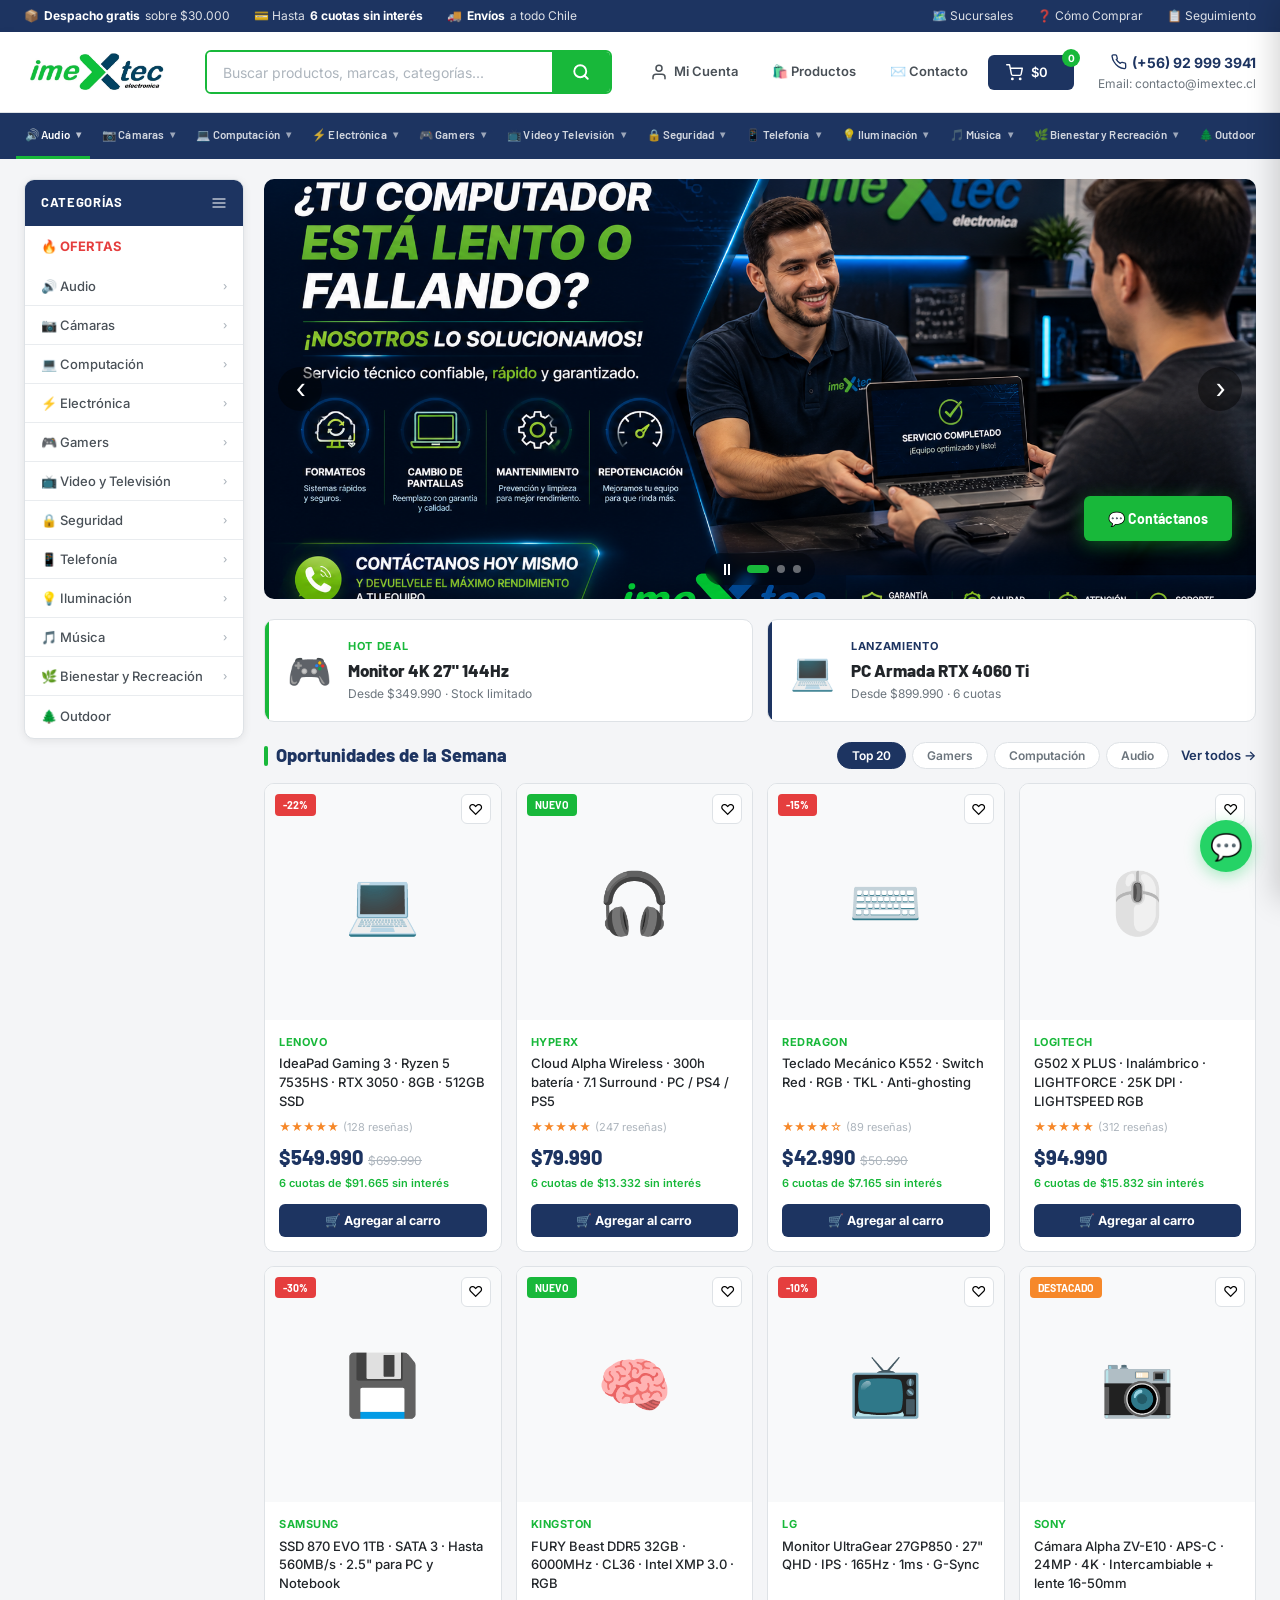
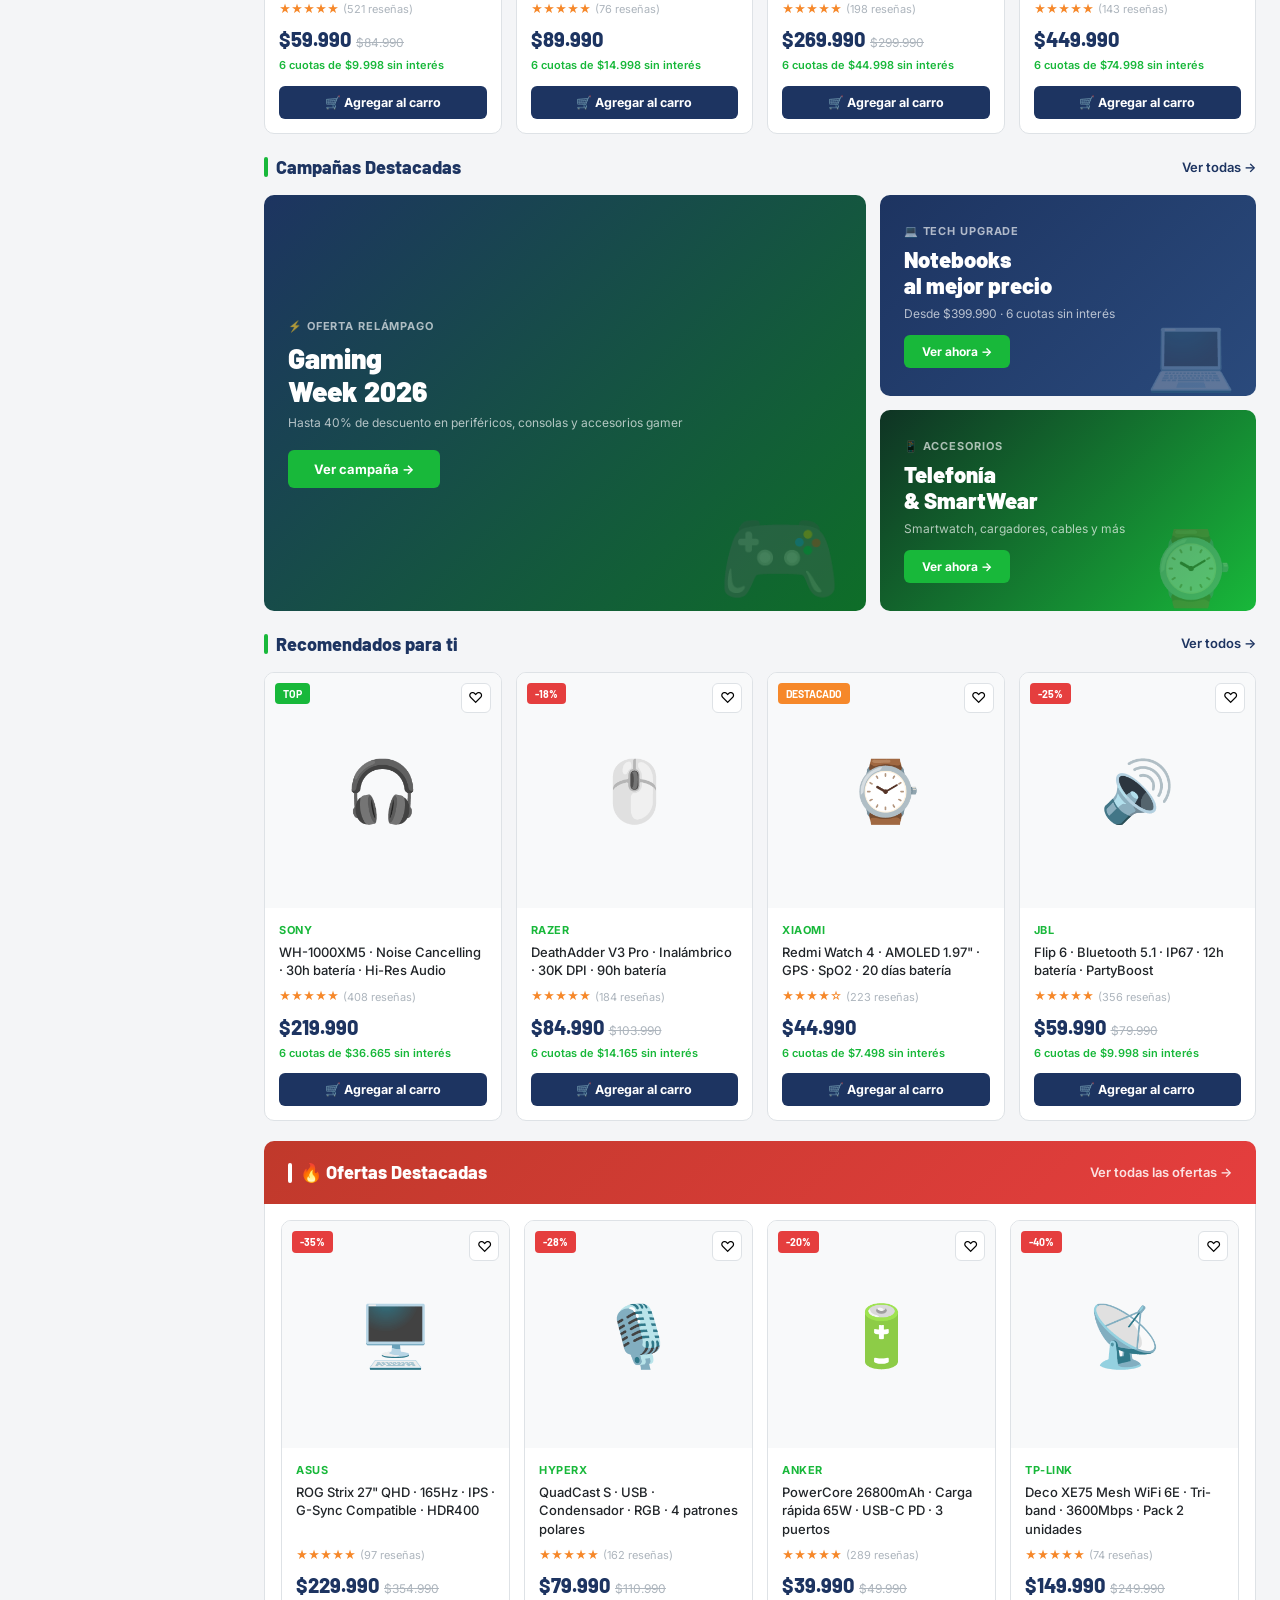
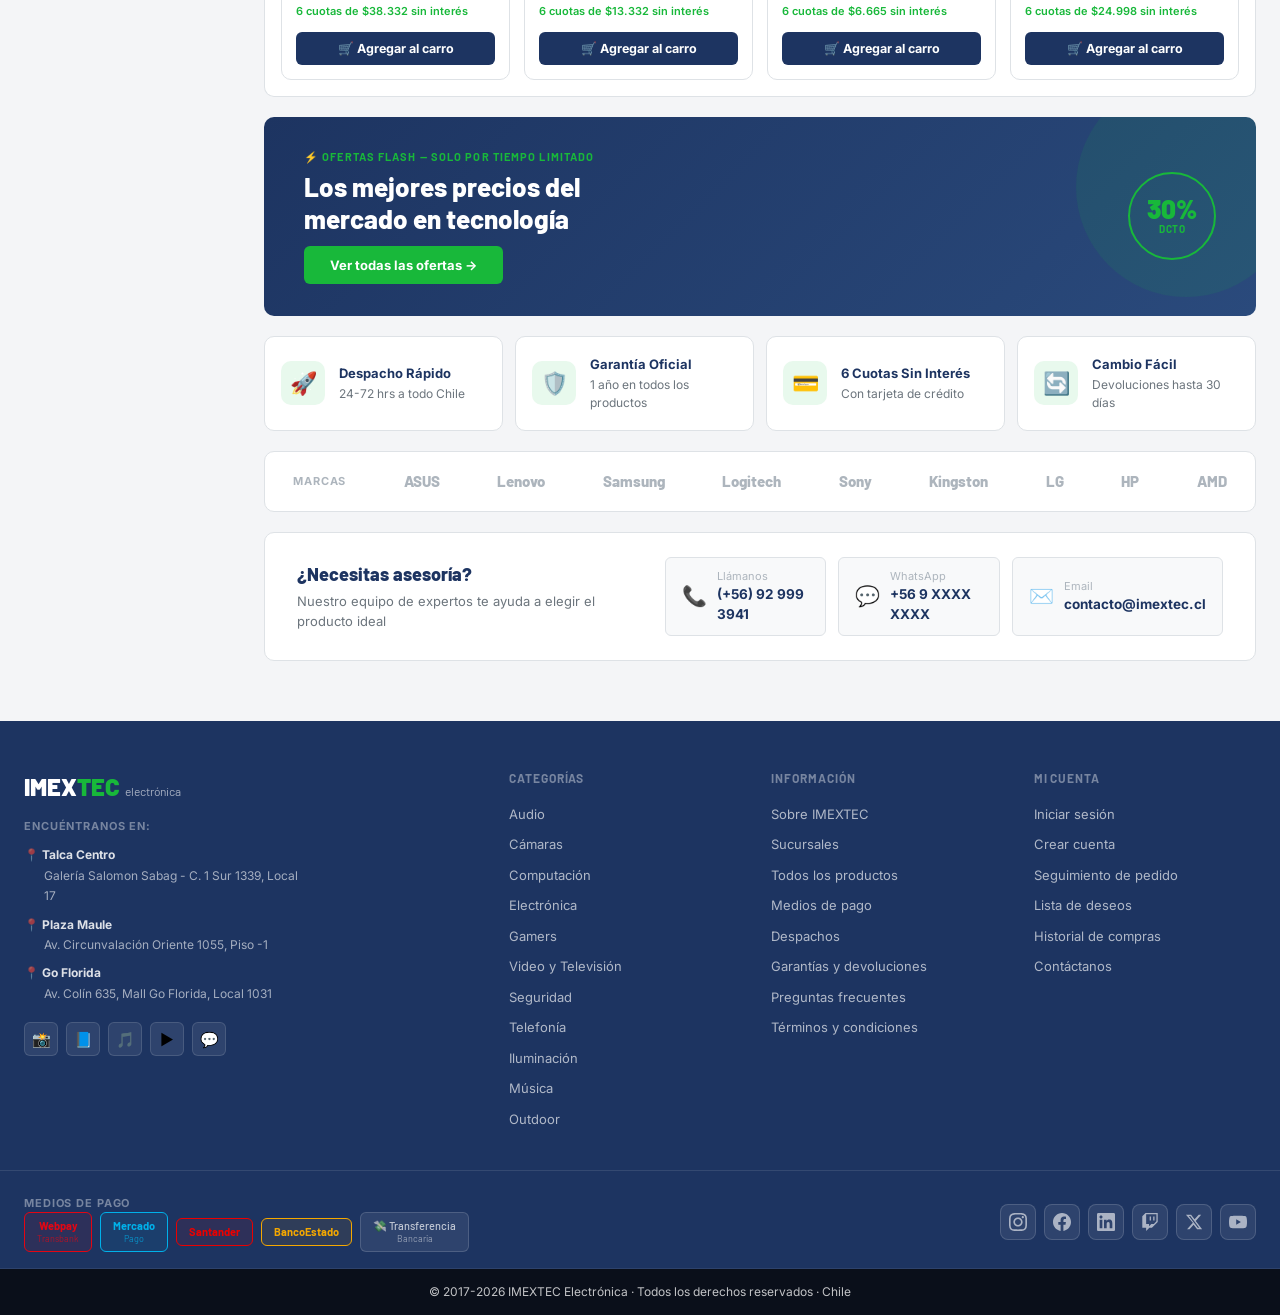
==== index.html @ 79b6003b "Sitio web IMEXTEC Electrónica - versión inicial - Página principal con hero slider, categorías, secc" ====
﻿<!DOCTYPE html>
<html lang="es">
<head>
<meta charset="UTF-8">
<meta name="viewport" content="width=device-width, initial-scale=1.0">
<title>IMEXTEC Electrónica | Tecnología al mejor precio</title>
<link rel="preconnect" href="https://fonts.googleapis.com">
<link href="https://fonts.googleapis.com/css2?family=Inter:wght@400;500;600;700&family=Barlow:wght@500;600;700;800&display=swap" rel="stylesheet">
<link rel="stylesheet" href="css/styles.css">

</head>
<body>

<!-- TOP INFO BAR -->
<div class="top-bar">
  <div class="top-bar-inner">
    <div class="top-bar-left">
      <span>📦 <b>Despacho gratis</b> sobre $30.000</span>
      <span>💳 Hasta <b>6 cuotas sin interés</b></span>
      <span>🚚 <b>Envíos</b> a todo Chile</span>
    </div>
    <div class="top-bar-right">
      <a href="#">🗺️ Sucursales</a>
      <a href="#">❓ Cómo Comprar</a>
      <a href="#">📋 Seguimiento</a>
    </div>
  </div>
</div>

<!-- MAIN HEADER -->
<header>
  <div class="header-main">
    <a href="#"><img class="logo-img" src="images/logo.webp" alt="IMEXTEC Electrónica"></a>

    <div class="header-search">
      <input type="text" placeholder="Buscar productos, marcas, categorías...">
      <button>
        <svg width="18" height="18" viewBox="0 0 24 24" fill="none" stroke="currentColor" stroke-width="2.5" stroke-linecap="round" stroke-linejoin="round"><circle cx="11" cy="11" r="8"/><path d="m21 21-4.35-4.35"/></svg>
      </button>
    </div>

    <nav class="header-nav">
      <a href="#" class="hn-link">
        <svg viewBox="0 0 24 24" fill="none" stroke="currentColor" stroke-width="2" stroke-linecap="round" stroke-linejoin="round"><path d="M20 21v-2a4 4 0 0 0-4-4H8a4 4 0 0 0-4 4v2"/><circle cx="12" cy="7" r="4"/></svg>
        Mi Cuenta
      </a>
      <a href="pages/productos.html" class="hn-link">🛍️ Productos</a>
      <a href="pages/contacto.html" class="hn-link">✉️ Contacto</a>
      <button class="cart-btn">
        <svg width="17" height="17" viewBox="0 0 24 24" fill="none" stroke="currentColor" stroke-width="2" stroke-linecap="round" stroke-linejoin="round"><circle cx="9" cy="21" r="1"/><circle cx="20" cy="21" r="1"/><path d="M1 1h4l2.68 13.39a2 2 0 0 0 2 1.61h9.72a2 2 0 0 0 2-1.61L23 6H6"/></svg>
        $0 <span id="cart-total"></span>
        <span class="cart-badge" id="cart-count">0</span>
      </button>
    </nav>

    <div class="contact-info">
      <div class="ph">
        <svg width="16" height="16" viewBox="0 0 24 24" fill="none" stroke="currentColor" stroke-width="2" stroke-linecap="round" stroke-linejoin="round"><path d="M22 16.92v3a2 2 0 0 1-2.18 2 19.79 19.79 0 0 1-8.63-3.07A19.5 19.5 0 0 1 4.69 12 19.79 19.79 0 0 1 1.61 3.45 2 2 0 0 1 3.6 1.27h3a2 2 0 0 1 2 1.72 12.84 12.84 0 0 0 .7 2.81 2 2 0 0 1-.45 2.11L7.91 8a16 16 0 0 0 6 6l.91-.91a2 2 0 0 1 2.11-.45 12.84 12.84 0 0 0 2.81.7A2 2 0 0 1 21.73 14z"/></svg>
        (+56) 92 999 3941
      </div>
      <div class="em">Email: contacto@imextec.cl</div>
    </div>
  </div>
</header>

<!-- CATEGORY NAVBAR (sticky) -->
<nav class="cat-navbar">
  <div class="cat-navbar-inner">
    <div class="cnav-item">
      <a href="#" class="cnav-link active has-drop">🔊 Audio</a>
      <div class="cnav-dropdown">
        <a href="pages/subcategoria.html?cat=Audio&sub=Audífonos+Con+Cable">🎧 Audífonos Con Cable</a>
        <a href="pages/subcategoria.html?cat=Audio&sub=Audífonos+Inalámbricos">📻 Audífonos Inalámbricos</a>
        <a href="pages/subcategoria.html?cat=Audio&sub=Cables+y+Accesorios">🔌 Cables y Accesorios</a>
        <a href="pages/subcategoria.html?cat=Audio&sub=Micrófonos">🎙️ Micrófonos</a>
        <a href="pages/subcategoria.html?cat=Audio&sub=Radios+y+Parlantes">📢 Radios y Parlantes</a>
      </div>
    </div>
    <div class="cnav-item">
      <a href="#" class="cnav-link has-drop">📷 Cámaras</a>
      <div class="cnav-dropdown">
        <a href="pages/subcategoria.html?cat=Cámaras&sub=Accesorios+Cámaras">🎒 Accesorios Cámaras</a>
        <a href="pages/subcategoria.html?cat=Cámaras&sub=Cámaras+de+Seguridad">🔐 Cámaras de Seguridad</a>
        <a href="pages/subcategoria.html?cat=Cámaras&sub=Cámaras+Auto">🚗 Cámaras Auto</a>
      </div>
    </div>
    <div class="cnav-item">
      <a href="#" class="cnav-link has-drop">💻 Computación</a>
      <div class="cnav-dropdown">
        <a href="pages/subcategoria.html?cat=Computación&sub=Accesorios+Computadores">🖥️ Accesorios Computadores</a>
        <a href="pages/subcategoria.html?cat=Computación&sub=Almacenamiento">💾 Almacenamiento</a>
        <a href="pages/subcategoria.html?cat=Computación&sub=Cables+Computación">🔌 Cables Computación</a>
        <a href="pages/subcategoria.html?cat=Computación&sub=Cargadores+Notebook">🔋 Cargadores Notebook</a>
        <a href="pages/subcategoria.html?cat=Computación&sub=Conectividad+y+Redes">📡 Conectividad y Redes</a>
        <a href="pages/subcategoria.html?cat=Computación&sub=Mouse+y+Teclados">🖱️ Mouse y Teclados</a>
        <a href="pages/subcategoria.html?cat=Computación&sub=Tintas+y+Toner+Impresoras">🖨️ Tintas y Toner Impresoras</a>
        <a href="pages/subcategoria.html?cat=Computación&sub=Teclados">⌨️ Teclados</a>
      </div>
    </div>
    <div class="cnav-item">
      <a href="#" class="cnav-link has-drop">⚡ Electrónica</a>
      <div class="cnav-dropdown">
        <a href="pages/subcategoria.html?cat=Electrónica&sub=Accesorios+Electrónica">🔧 Accesorios Electrónica</a>
        <a href="pages/subcategoria.html?cat=Electrónica&sub=Pilas+y+Baterías">🔋 Pilas y Baterías</a>
        <a href="pages/subcategoria.html?cat=Electrónica&sub=Cargadores+de+Pilas">⚡ Cargadores de Pilas</a>
        <a href="pages/subcategoria.html?cat=Electrónica&sub=Cargadores+y+Transformadores">🔌 Cargadores y Transformadores</a>
        <a href="pages/subcategoria.html?cat=Electrónica&sub=Calculadoras">🧮 Calculadoras</a>
      </div>
    </div>
    <div class="cnav-item">
      <a href="#" class="cnav-link has-drop">🎮 Gamers</a>
      <div class="cnav-dropdown">
        <a href="pages/subcategoria.html?cat=Gamers&sub=Audífonos+Gamers">🎧 Audífonos Gamers</a>
        <a href="pages/subcategoria.html?cat=Gamers&sub=Teclados+Gamers">⌨️ Teclados Gamers</a>
        <a href="pages/subcategoria.html?cat=Gamers&sub=Accesorios+Gamers">🕹️ Accesorios Gamers</a>
        <a href="pages/subcategoria.html?cat=Gamers&sub=Mouse+Gamers">🖱️ Mouse Gamers</a>
        <a href="pages/subcategoria.html?cat=Gamers&sub=Joystick+y+Gamepad">🎮 Joystick y Gamepad</a>
        <a href="pages/subcategoria.html?cat=Gamers&sub=Consolas+de+Juegos">🎮 Consolas de Juegos</a>
      </div>
    </div>
    <div class="cnav-item">
      <a href="#" class="cnav-link has-drop">📺 Video y Televisión</a>
      <div class="cnav-dropdown">
        <a href="pages/subcategoria.html?cat=Video+y+Televisión&sub=Antenas+y+Controles+TV">📡 Antenas y Controles TV</a>
        <a href="pages/subcategoria.html?cat=Video+y+Televisión&sub=Cables+y+Adaptadores">🔌 Cables y Adaptadores</a>
        <a href="pages/subcategoria.html?cat=Video+y+Televisión&sub=Soportes+TV">🖥️ Soportes TV</a>
        <a href="pages/subcategoria.html?cat=Video+y+Televisión&sub=TV+Box">📦 TV Box</a>
      </div>
    </div>
    <div class="cnav-item">
      <a href="#" class="cnav-link has-drop">🔒 Seguridad</a>
      <div class="cnav-dropdown">
        <a href="pages/subcategoria.html?cat=Seguridad&sub=Accesorios+Seguridad">🛡️ Accesorios Seguridad</a>
        <a href="pages/subcategoria.html?cat=Seguridad&sub=Timbres+y+Alarmas">🔔 Timbres y Alarmas</a>
        <a href="pages/subcategoria.html?cat=Seguridad&sub=Radios+UHF/VHF">📻 Radios UHF/VHF</a>
      </div>
    </div>
    <div class="cnav-item">
      <a href="#" class="cnav-link has-drop">📱 Telefonía</a>
      <div class="cnav-dropdown">
        <a href="pages/subcategoria.html?cat=Telefonía&sub=Smartwatch+y+Smartband">⌚ Smartwatch y Smartband</a>
        <a href="pages/subcategoria.html?cat=Telefonía&sub=Accesorios+Smartphone">📱 Accesorios Smartphone</a>
        <a href="pages/subcategoria.html?cat=Telefonía&sub=Cables+Smartphones">🔌 Cables Smartphones</a>
        <a href="pages/subcategoria.html?cat=Telefonía&sub=Teléfono+Senior">📞 Teléfono Senior</a>
        <a href="pages/subcategoria.html?cat=Telefonía&sub=Soportes+Celulares">🗜️ Soportes Celulares</a>
        <a href="pages/subcategoria.html?cat=Telefonía&sub=Cargadores+Smartphones">⚡ Cargadores Smartphones</a>
        <a href="pages/subcategoria.html?cat=Telefonía&sub=Baterías+Externas">🔋 Baterías Externas</a>
      </div>
    </div>
    <div class="cnav-item">
      <a href="#" class="cnav-link has-drop">💡 Iluminación</a>
      <div class="cnav-dropdown">
        <a href="pages/subcategoria.html?cat=Iluminación&sub=Accesorios+Linternas">🔦 Accesorios Linternas</a>
        <a href="pages/subcategoria.html?cat=Iluminación&sub=Punteros+Láser">🔴 Punteros Láser</a>
        <a href="pages/subcategoria.html?cat=Iluminación&sub=Cintas+LED">💡 Cintas LED</a>
        <a href="pages/subcategoria.html?cat=Iluminación&sub=Linternas+y+Focos+LED">🔦 Linternas y Focos LED</a>
        <a href="pages/subcategoria.html?cat=Iluminación&sub=Luces+y+Accesorios+Fiesta">🎉 Luces y Accesorios Fiesta</a>
      </div>
    </div>
    <div class="cnav-item">
      <a href="#" class="cnav-link has-drop">🎵 Música</a>
      <div class="cnav-dropdown">
        <a href="pages/subcategoria.html?cat=Música&sub=Instrumentos">🎸 Instrumentos</a>
      </div>
    </div>
    <div class="cnav-item">
      <a href="#" class="cnav-link has-drop">🌿 Bienestar y Recreación</a>
      <div class="cnav-dropdown">
        <a href="pages/subcategoria.html?cat=Bienestar+y+Recreación&sub=Cuidado+Personal">💆 Cuidado Personal</a>
        <a href="pages/subcategoria.html?cat=Bienestar+y+Recreación&sub=Recreación">🎯 Recreación</a>
      </div>
    </div>
    <a href="pages/subcategoria.html?cat=Outdoor&sub=Outdoor" class="cnav-link">🌲 Outdoor</a>
  </div>
</nav>

<!-- MAIN PAGE -->
<div class="page">

  <!-- SIDEBAR -->
  <aside class="sidebar">
    <div class="sidebar-title">
      CATEGORÍAS
      <svg viewBox="0 0 24 24" fill="none" stroke="currentColor" stroke-width="2" stroke-linecap="round" stroke-linejoin="round"><line x1="3" y1="6" x2="21" y2="6"/><line x1="3" y1="12" x2="21" y2="12"/><line x1="3" y1="18" x2="21" y2="18"/></svg>
    </div>
    <a href="#" class="sb-toggle oferta">🔥 OFERTAS</a>

    <div class="sb-item">
      <button class="sb-toggle">🔊 Audio <span class="sb-arrow">›</span></button>
      <div class="sb-submenu">
        <a href="pages/subcategoria.html?cat=Audio&sub=Audífonos+Con+Cable">🎧 Audífonos Con Cable</a>
        <a href="pages/subcategoria.html?cat=Audio&sub=Audífonos+Inalámbricos">📻 Audífonos Inalámbricos</a>
        <a href="pages/subcategoria.html?cat=Audio&sub=Cables+y+Accesorios">🔌 Cables y Accesorios</a>
        <a href="pages/subcategoria.html?cat=Audio&sub=Micrófonos">🎙️ Micrófonos</a>
        <a href="pages/subcategoria.html?cat=Audio&sub=Radios+y+Parlantes">📢 Radios y Parlantes</a>
      </div>
    </div>

    <div class="sb-item">
      <button class="sb-toggle">📷 Cámaras <span class="sb-arrow">›</span></button>
      <div class="sb-submenu">
        <a href="pages/subcategoria.html?cat=Cámaras&sub=Accesorios+Cámaras">🎒 Accesorios Cámaras</a>
        <a href="pages/subcategoria.html?cat=Cámaras&sub=Cámaras+de+Seguridad">🔐 Cámaras de Seguridad</a>
        <a href="pages/subcategoria.html?cat=Cámaras&sub=Cámaras+Auto">🚗 Cámaras Auto</a>
      </div>
    </div>

    <div class="sb-item">
      <button class="sb-toggle">💻 Computación <span class="sb-arrow">›</span></button>
      <div class="sb-submenu">
        <a href="pages/subcategoria.html?cat=Computación&sub=Accesorios+Computadores">🖥️ Accesorios Computadores</a>
        <a href="pages/subcategoria.html?cat=Computación&sub=Almacenamiento">💾 Almacenamiento</a>
        <a href="pages/subcategoria.html?cat=Computación&sub=Cables+Computación">🔌 Cables Computación</a>
        <a href="pages/subcategoria.html?cat=Computación&sub=Cargadores+Notebook">🔋 Cargadores Notebook</a>
        <a href="pages/subcategoria.html?cat=Computación&sub=Conectividad+y+Redes">📡 Conectividad y Redes</a>
        <a href="pages/subcategoria.html?cat=Computación&sub=Mouse+y+Teclados">🖱️ Mouse y Teclados</a>
        <a href="pages/subcategoria.html?cat=Computación&sub=Tintas+y+Toner+Impresoras">🖨️ Tintas y Toner Impresoras</a>
        <a href="pages/subcategoria.html?cat=Computación&sub=Teclados">⌨️ Teclados</a>
      </div>
    </div>

    <div class="sb-item">
      <button class="sb-toggle">⚡ Electrónica <span class="sb-arrow">›</span></button>
      <div class="sb-submenu">
        <a href="pages/subcategoria.html?cat=Electrónica&sub=Accesorios+Electrónica">🔧 Accesorios Electrónica</a>
        <a href="pages/subcategoria.html?cat=Electrónica&sub=Pilas+y+Baterías">🔋 Pilas y Baterías</a>
        <a href="pages/subcategoria.html?cat=Electrónica&sub=Cargadores+de+Pilas">⚡ Cargadores de Pilas</a>
        <a href="pages/subcategoria.html?cat=Electrónica&sub=Cargadores+y+Transformadores">🔌 Cargadores y Transformadores</a>
        <a href="pages/subcategoria.html?cat=Electrónica&sub=Calculadoras">🧮 Calculadoras</a>
      </div>
    </div>

    <div class="sb-item">
      <button class="sb-toggle">🎮 Gamers <span class="sb-arrow">›</span></button>
      <div class="sb-submenu">
        <a href="pages/subcategoria.html?cat=Gamers&sub=Audífonos+Gamers">🎧 Audífonos Gamers</a>
        <a href="pages/subcategoria.html?cat=Gamers&sub=Teclados+Gamers">⌨️ Teclados Gamers</a>
        <a href="pages/subcategoria.html?cat=Gamers&sub=Accesorios+Gamers">🕹️ Accesorios Gamers</a>
        <a href="pages/subcategoria.html?cat=Gamers&sub=Mouse+Gamers">🖱️ Mouse Gamers</a>
        <a href="pages/subcategoria.html?cat=Gamers&sub=Joystick+y+Gamepad">🎮 Joystick y Gamepad</a>
        <a href="pages/subcategoria.html?cat=Gamers&sub=Consolas+de+Juegos">🎮 Consolas de Juegos</a>
      </div>
    </div>

    <div class="sb-item">
      <button class="sb-toggle">📺 Video y Televisión <span class="sb-arrow">›</span></button>
      <div class="sb-submenu">
        <a href="pages/subcategoria.html?cat=Video+y+Televisión&sub=Antenas+y+Controles+TV">📡 Antenas y Controles TV</a>
        <a href="pages/subcategoria.html?cat=Video+y+Televisión&sub=Cables+y+Adaptadores">🔌 Cables y Adaptadores</a>
        <a href="pages/subcategoria.html?cat=Video+y+Televisión&sub=Soportes+TV">🖥️ Soportes TV</a>
        <a href="pages/subcategoria.html?cat=Video+y+Televisión&sub=TV+Box">📦 TV Box</a>
      </div>
    </div>

    <div class="sb-item">
      <button class="sb-toggle">🔒 Seguridad <span class="sb-arrow">›</span></button>
      <div class="sb-submenu">
        <a href="pages/subcategoria.html?cat=Seguridad&sub=Accesorios+Seguridad">🛡️ Accesorios Seguridad</a>
        <a href="pages/subcategoria.html?cat=Seguridad&sub=Timbres+y+Alarmas">🔔 Timbres y Alarmas</a>
        <a href="pages/subcategoria.html?cat=Seguridad&sub=Radios+UHF/VHF">📻 Radios UHF/VHF</a>
      </div>
    </div>

    <div class="sb-item">
      <button class="sb-toggle">📱 Telefonía <span class="sb-arrow">›</span></button>
      <div class="sb-submenu">
        <a href="pages/subcategoria.html?cat=Telefonía&sub=Smartwatch+y+Smartband">⌚ Smartwatch y Smartband</a>
        <a href="pages/subcategoria.html?cat=Telefonía&sub=Accesorios+Smartphone">📱 Accesorios Smartphone</a>
        <a href="pages/subcategoria.html?cat=Telefonía&sub=Cables+Smartphones">🔌 Cables Smartphones</a>
        <a href="pages/subcategoria.html?cat=Telefonía&sub=Teléfono+Senior">📞 Teléfono Senior</a>
        <a href="pages/subcategoria.html?cat=Telefonía&sub=Soportes+Celulares">🗜️ Soportes Celulares</a>
        <a href="pages/subcategoria.html?cat=Telefonía&sub=Cargadores+Smartphones">⚡ Cargadores Smartphones</a>
        <a href="pages/subcategoria.html?cat=Telefonía&sub=Baterías+Externas">🔋 Baterías Externas</a>
      </div>
    </div>

    <div class="sb-item">
      <button class="sb-toggle">💡 Iluminación <span class="sb-arrow">›</span></button>
      <div class="sb-submenu">
        <a href="pages/subcategoria.html?cat=Iluminación&sub=Accesorios+Linternas">🔦 Accesorios Linternas</a>
        <a href="pages/subcategoria.html?cat=Iluminación&sub=Punteros+Láser">🔴 Punteros Láser</a>
        <a href="pages/subcategoria.html?cat=Iluminación&sub=Cintas+LED">💡 Cintas LED</a>
        <a href="pages/subcategoria.html?cat=Iluminación&sub=Linternas+y+Focos+LED">🔦 Linternas y Focos LED</a>
        <a href="pages/subcategoria.html?cat=Iluminación&sub=Luces+y+Accesorios+Fiesta">🎉 Luces y Accesorios Fiesta</a>
      </div>
    </div>

    <div class="sb-item">
      <button class="sb-toggle">🎵 Música <span class="sb-arrow">›</span></button>
      <div class="sb-submenu">
        <a href="pages/subcategoria.html?cat=Música&sub=Instrumentos">🎸 Instrumentos</a>
      </div>
    </div>

    <div class="sb-item">
      <button class="sb-toggle">🌿 Bienestar y Recreación <span class="sb-arrow">›</span></button>
      <div class="sb-submenu">
        <a href="pages/subcategoria.html?cat=Bienestar+y+Recreación&sub=Cuidado+Personal">💆 Cuidado Personal</a>
        <a href="pages/subcategoria.html?cat=Bienestar+y+Recreación&sub=Recreación">🎯 Recreación</a>
      </div>
    </div>

    <div class="sb-item">
      <a href="pages/subcategoria.html?cat=Outdoor&sub=Outdoor" class="sb-toggle">🌲 Outdoor</a>
    </div>
  </aside>

  <!-- MAIN CONTENT -->
  <div class="main-content">

    <!-- HERO BANNER -->
    <div class="hero-slider" id="heroSlider">

      <div class="hero-slide-img active">
        <img src="images/slide-1.png" alt="Servicio técnico - ¿Tu computador está lento?">
      </div>
      <div class="hero-slide-img">
        <img src="images/slide-2.png" alt="Servicio técnico de computadores">
      </div>
      <div class="hero-slide-img">
        <img src="images/slide-3.png" alt="IMEXTEC - Servicio técnico">
      </div>

      <!-- BOTÓN CONTÁCTANOS -->
      <a href="pages/contacto.html" class="slider-cta">💬 Contáctanos</a>

      <!-- FLECHAS -->
      <button class="slider-arrow slider-prev" id="sliderPrev">&#8249;</button>
      <button class="slider-arrow slider-next" id="sliderNext">&#8250;</button>

      <!-- CONTROLES INFERIORES -->
      <div class="slider-controls">
        <button class="slider-playpause" id="sliderPlayPause" title="Pausar">⏸</button>
        <div class="hero-dots" style="position:static;transform:none">
          <button class="dot-btn active" data-index="0"></button>
          <button class="dot-btn" data-index="1"></button>
          <button class="dot-btn" data-index="2"></button>
        </div>
      </div>

    </div>

    <!-- PROMO STRIP -->
    <div class="promo-strip">
      <div class="promo-card">
        <div class="promo-icon">🎮</div>
        <div>
          <div class="promo-tag">Hot Deal</div>
          <div class="promo-title">Monitor 4K 27" 144Hz</div>
          <div class="promo-sub">Desde $349.990 · Stock limitado</div>
        </div>
      </div>
      <div class="promo-card">
        <div class="promo-icon">💻</div>
        <div>
          <div class="promo-tag">Lanzamiento</div>
          <div class="promo-title">PC Armada RTX 4060 Ti</div>
          <div class="promo-sub">Desde $899.990 · 6 cuotas</div>
        </div>
      </div>
    </div>

    <!-- PRODUCTS FEATURED -->
    <div>
      <div class="section-hd">
        <h2 class="section-ttl">Oportunidades de la Semana</h2>
        <div style="display:flex;align-items:center;gap:12px">
          <div class="tab-pills">
            <button class="tab-pill active">Top 20</button>
            <button class="tab-pill">Gamers</button>
            <button class="tab-pill">Computación</button>
            <button class="tab-pill">Audio</button>
          </div>
          <a href="#" class="see-all">Ver todos →</a>
        </div>
      </div>

      <div class="prod-grid">

        <div class="prod-card">
          <div class="prod-img">
            <span class="badge-red">-22%</span>
            <button class="wish">♡</button>
            💻
          </div>
          <div class="prod-body">
            <div class="prod-brand">Lenovo</div>
            <div class="prod-name">IdeaPad Gaming 3 · Ryzen 5 7535HS · RTX 3050 · 8GB · 512GB SSD</div>
            <div class="prod-stars">★★★★★ <span>(128 reseñas)</span></div>
            <div><span class="prod-price">$549.990</span><span class="prod-old">$699.990</span></div>
            <div class="prod-cuotas">6 cuotas de $91.665 sin interés</div>
            <button class="add-btn" onclick="addToCart('Lenovo IdeaPad Gaming 3',549990)">🛒 Agregar al carro</button>
          </div>
        </div>

        <div class="prod-card">
          <div class="prod-img">
            <span class="badge-grn">NUEVO</span>
            <button class="wish">♡</button>
            🎧
          </div>
          <div class="prod-body">
            <div class="prod-brand">HyperX</div>
            <div class="prod-name">Cloud Alpha Wireless · 300h batería · 7.1 Surround · PC / PS4 / PS5</div>
            <div class="prod-stars">★★★★★ <span>(247 reseñas)</span></div>
            <div><span class="prod-price">$79.990</span></div>
            <div class="prod-cuotas">6 cuotas de $13.332 sin interés</div>
            <button class="add-btn" onclick="addToCart('HyperX Cloud Alpha',79990)">🛒 Agregar al carro</button>
          </div>
        </div>

        <div class="prod-card">
          <div class="prod-img">
            <span class="badge-red">-15%</span>
            <button class="wish">♡</button>
            ⌨️
          </div>
          <div class="prod-body">
            <div class="prod-brand">Redragon</div>
            <div class="prod-name">Teclado Mecánico K552 · Switch Red · RGB · TKL · Anti-ghosting</div>
            <div class="prod-stars">★★★★☆ <span>(89 reseñas)</span></div>
            <div><span class="prod-price">$42.990</span><span class="prod-old">$50.990</span></div>
            <div class="prod-cuotas">6 cuotas de $7.165 sin interés</div>
            <button class="add-btn" onclick="addToCart('Redragon K552',42990)">🛒 Agregar al carro</button>
          </div>
        </div>

        <div class="prod-card">
          <div class="prod-img">
            <button class="wish">♡</button>
            🖱️
          </div>
          <div class="prod-body">
            <div class="prod-brand">Logitech</div>
            <div class="prod-name">G502 X PLUS · Inalámbrico · LIGHTFORCE · 25K DPI · LIGHTSPEED RGB</div>
            <div class="prod-stars">★★★★★ <span>(312 reseñas)</span></div>
            <div><span class="prod-price">$94.990</span></div>
            <div class="prod-cuotas">6 cuotas de $15.832 sin interés</div>
            <button class="add-btn" onclick="addToCart('Logitech G502 X PLUS',94990)">🛒 Agregar al carro</button>
          </div>
        </div>

        <div class="prod-card">
          <div class="prod-img">
            <span class="badge-red">-30%</span>
            <button class="wish">♡</button>
            💾
          </div>
          <div class="prod-body">
            <div class="prod-brand">Samsung</div>
            <div class="prod-name">SSD 870 EVO 1TB · SATA 3 · Hasta 560MB/s · 2.5" para PC y Notebook</div>
            <div class="prod-stars">★★★★★ <span>(521 reseñas)</span></div>
            <div><span class="prod-price">$59.990</span><span class="prod-old">$84.990</span></div>
            <div class="prod-cuotas">6 cuotas de $9.998 sin interés</div>
            <button class="add-btn" onclick="addToCart('Samsung SSD 870 EVO 1TB',59990)">🛒 Agregar al carro</button>
          </div>
        </div>

        <div class="prod-card">
          <div class="prod-img">
            <span class="badge-grn">NUEVO</span>
            <button class="wish">♡</button>
            🧠
          </div>
          <div class="prod-body">
            <div class="prod-brand">Kingston</div>
            <div class="prod-name">FURY Beast DDR5 32GB · 6000MHz · CL36 · Intel XMP 3.0 · RGB</div>
            <div class="prod-stars">★★★★★ <span>(76 reseñas)</span></div>
            <div><span class="prod-price">$89.990</span></div>
            <div class="prod-cuotas">6 cuotas de $14.998 sin interés</div>
            <button class="add-btn" onclick="addToCart('Kingston FURY DDR5 32GB',89990)">🛒 Agregar al carro</button>
          </div>
        </div>

        <div class="prod-card">
          <div class="prod-img">
            <span class="badge-red">-10%</span>
            <button class="wish">♡</button>
            📺
          </div>
          <div class="prod-body">
            <div class="prod-brand">LG</div>
            <div class="prod-name">Monitor UltraGear 27GP850 · 27" QHD · IPS · 165Hz · 1ms · G-Sync</div>
            <div class="prod-stars">★★★★★ <span>(198 reseñas)</span></div>
            <div><span class="prod-price">$269.990</span><span class="prod-old">$299.990</span></div>
            <div class="prod-cuotas">6 cuotas de $44.998 sin interés</div>
            <button class="add-btn" onclick="addToCart('LG UltraGear 27GP850',269990)">🛒 Agregar al carro</button>
          </div>
        </div>

        <div class="prod-card">
          <div class="prod-img">
            <span class="badge-org">DESTACADO</span>
            <button class="wish">♡</button>
            📷
          </div>
          <div class="prod-body">
            <div class="prod-brand">Sony</div>
            <div class="prod-name">Cámara Alpha ZV-E10 · APS-C · 24MP · 4K · Intercambiable + lente 16-50mm</div>
            <div class="prod-stars">★★★★★ <span>(143 reseñas)</span></div>
            <div><span class="prod-price">$449.990</span></div>
            <div class="prod-cuotas">6 cuotas de $74.998 sin interés</div>
            <button class="add-btn" onclick="addToCart('Sony Alpha ZV-E10',449990)">🛒 Agregar al carro</button>
          </div>
        </div>

      </div>
    </div>

    <!-- CAMPAÑAS DESTACADAS -->
    <div>
      <div class="section-hd">
        <h2 class="section-ttl">Campañas Destacadas</h2>
        <a href="#" class="see-all">Ver todas →</a>
      </div>
      <div class="camp-grid">

        <div class="camp-card camp-primary">
          <div class="camp-inner">
            <div class="camp-tag">⚡ Oferta Relámpago</div>
            <div class="camp-title">Gaming<br>Week 2026</div>
            <div class="camp-sub">Hasta 40% de descuento en periféricos, consolas y accesorios gamer</div>
            <button class="btn-green" style="margin-top:18px">Ver campaña →</button>
          </div>
          <div class="camp-deco">🎮</div>
        </div>

        <div class="camp-col">
          <div class="camp-card camp-secondary">
            <div class="camp-inner">
              <div class="camp-tag">💻 Tech Upgrade</div>
              <div class="camp-title">Notebooks<br>al mejor precio</div>
              <div class="camp-sub">Desde $399.990 · 6 cuotas sin interés</div>
              <button class="btn-green" style="margin-top:12px;font-size:12px;padding:9px 18px">Ver ahora →</button>
            </div>
            <div class="camp-deco">💻</div>
          </div>
          <div class="camp-card camp-tertiary">
            <div class="camp-inner">
              <div class="camp-tag">📱 Accesorios</div>
              <div class="camp-title">Telefonía<br>&amp; SmartWear</div>
              <div class="camp-sub">Smartwatch, cargadores, cables y más</div>
              <button class="btn-green" style="margin-top:12px;font-size:12px;padding:9px 18px">Ver ahora →</button>
            </div>
            <div class="camp-deco">⌚</div>
          </div>
        </div>

      </div>
    </div>

    <!-- RECOMENDACIONES PERSONALES -->
    <div>
      <div class="section-hd">
        <h2 class="section-ttl">Recomendados para ti</h2>
        <a href="#" class="see-all">Ver todos →</a>
      </div>
      <div class="prod-grid">

        <div class="prod-card">
          <div class="prod-img">
            <span class="badge-grn">TOP</span>
            <button class="wish">♡</button>
            🎧
          </div>
          <div class="prod-body">
            <div class="prod-brand">Sony</div>
            <div class="prod-name">WH-1000XM5 · Noise Cancelling · 30h batería · Hi-Res Audio</div>
            <div class="prod-stars">★★★★★ <span>(408 reseñas)</span></div>
            <div><span class="prod-price">$219.990</span></div>
            <div class="prod-cuotas">6 cuotas de $36.665 sin interés</div>
            <button class="add-btn" onclick="addToCart('Sony WH-1000XM5',219990)">🛒 Agregar al carro</button>
          </div>
        </div>

        <div class="prod-card">
          <div class="prod-img">
            <span class="badge-red">-18%</span>
            <button class="wish">♡</button>
            🖱️
          </div>
          <div class="prod-body">
            <div class="prod-brand">Razer</div>
            <div class="prod-name">DeathAdder V3 Pro · Inalámbrico · 30K DPI · 90h batería</div>
            <div class="prod-stars">★★★★★ <span>(184 reseñas)</span></div>
            <div><span class="prod-price">$84.990</span><span class="prod-old">$103.990</span></div>
            <div class="prod-cuotas">6 cuotas de $14.165 sin interés</div>
            <button class="add-btn" onclick="addToCart('Razer DeathAdder V3 Pro',84990)">🛒 Agregar al carro</button>
          </div>
        </div>

        <div class="prod-card">
          <div class="prod-img">
            <span class="badge-org">DESTACADO</span>
            <button class="wish">♡</button>
            ⌚
          </div>
          <div class="prod-body">
            <div class="prod-brand">Xiaomi</div>
            <div class="prod-name">Redmi Watch 4 · AMOLED 1.97" · GPS · SpO2 · 20 días batería</div>
            <div class="prod-stars">★★★★☆ <span>(223 reseñas)</span></div>
            <div><span class="prod-price">$44.990</span></div>
            <div class="prod-cuotas">6 cuotas de $7.498 sin interés</div>
            <button class="add-btn" onclick="addToCart('Xiaomi Redmi Watch 4',44990)">🛒 Agregar al carro</button>
          </div>
        </div>

        <div class="prod-card">
          <div class="prod-img">
            <span class="badge-red">-25%</span>
            <button class="wish">♡</button>
            🔊
          </div>
          <div class="prod-body">
            <div class="prod-brand">JBL</div>
            <div class="prod-name">Flip 6 · Bluetooth 5.1 · IP67 · 12h batería · PartyBoost</div>
            <div class="prod-stars">★★★★★ <span>(356 reseñas)</span></div>
            <div><span class="prod-price">$59.990</span><span class="prod-old">$79.990</span></div>
            <div class="prod-cuotas">6 cuotas de $9.998 sin interés</div>
            <button class="add-btn" onclick="addToCart('JBL Flip 6',59990)">🛒 Agregar al carro</button>
          </div>
        </div>

      </div>
    </div>

    <!-- OFERTAS DESTACADAS -->
    <div>
      <div class="ofertas-header">
        <h2 class="section-ttl">🔥 Ofertas Destacadas</h2>
        <a href="#" class="see-all">Ver todas las ofertas →</a>
      </div>
      <div class="ofertas-body">
        <div class="prod-grid">

          <div class="prod-card">
            <div class="prod-img">
              <span class="badge-red">-35%</span>
              <button class="wish">♡</button>
              🖥️
            </div>
            <div class="prod-body">
              <div class="prod-brand">ASUS</div>
              <div class="prod-name">ROG Strix 27" QHD · 165Hz · IPS · G-Sync Compatible · HDR400</div>
              <div class="prod-stars">★★★★★ <span>(97 reseñas)</span></div>
              <div><span class="prod-price">$229.990</span><span class="prod-old">$354.990</span></div>
              <div class="prod-cuotas">6 cuotas de $38.332 sin interés</div>
              <button class="add-btn" onclick="addToCart('ASUS ROG Strix 27',229990)">🛒 Agregar al carro</button>
            </div>
          </div>

          <div class="prod-card">
            <div class="prod-img">
              <span class="badge-red">-28%</span>
              <button class="wish">♡</button>
              🎙️
            </div>
            <div class="prod-body">
              <div class="prod-brand">HyperX</div>
              <div class="prod-name">QuadCast S · USB · Condensador · RGB · 4 patrones polares</div>
              <div class="prod-stars">★★★★★ <span>(162 reseñas)</span></div>
              <div><span class="prod-price">$79.990</span><span class="prod-old">$110.990</span></div>
              <div class="prod-cuotas">6 cuotas de $13.332 sin interés</div>
              <button class="add-btn" onclick="addToCart('HyperX QuadCast S',79990)">🛒 Agregar al carro</button>
            </div>
          </div>

          <div class="prod-card">
            <div class="prod-img">
              <span class="badge-red">-20%</span>
              <button class="wish">♡</button>
              🔋
            </div>
            <div class="prod-body">
              <div class="prod-brand">Anker</div>
              <div class="prod-name">PowerCore 26800mAh · Carga rápida 65W · USB-C PD · 3 puertos</div>
              <div class="prod-stars">★★★★★ <span>(289 reseñas)</span></div>
              <div><span class="prod-price">$39.990</span><span class="prod-old">$49.990</span></div>
              <div class="prod-cuotas">6 cuotas de $6.665 sin interés</div>
              <button class="add-btn" onclick="addToCart('Anker PowerCore 26800',39990)">🛒 Agregar al carro</button>
            </div>
          </div>

          <div class="prod-card">
            <div class="prod-img">
              <span class="badge-red">-40%</span>
              <button class="wish">♡</button>
              📡
            </div>
            <div class="prod-body">
              <div class="prod-brand">TP-Link</div>
              <div class="prod-name">Deco XE75 Mesh WiFi 6E · Tri-band · 3600Mbps · Pack 2 unidades</div>
              <div class="prod-stars">★★★★★ <span>(74 reseñas)</span></div>
              <div><span class="prod-price">$149.990</span><span class="prod-old">$249.990</span></div>
              <div class="prod-cuotas">6 cuotas de $24.998 sin interés</div>
              <button class="add-btn" onclick="addToCart('TP-Link Deco XE75',149990)">🛒 Agregar al carro</button>
            </div>
          </div>

        </div>
      </div>
    </div>

    <!-- OFERTA BANNER -->
    <div class="oferta-banner">
      <div>
        <div class="ob-label">⚡ Ofertas Flash — Solo por tiempo limitado</div>
        <div class="ob-title">Los mejores precios del<br>mercado en tecnología</div>
        <div class="ob-sub" style="margin-top:12px"><button class="btn-green">Ver todas las ofertas →</button></div>
      </div>
      <div class="ob-circle">
        <span class="pct">30%</span>
        <span class="off">DCTO</span>
      </div>
    </div>

    <!-- FEATURES -->
    <div class="features">
      <div class="feat"><div class="feat-icon">🚀</div><div><div class="feat-ttl">Despacho Rápido</div><div class="feat-sub">24-72 hrs a todo Chile</div></div></div>
      <div class="feat"><div class="feat-icon">🛡️</div><div><div class="feat-ttl">Garantía Oficial</div><div class="feat-sub">1 año en todos los productos</div></div></div>
      <div class="feat"><div class="feat-icon">💳</div><div><div class="feat-ttl">6 Cuotas Sin Interés</div><div class="feat-sub">Con tarjeta de crédito</div></div></div>
      <div class="feat"><div class="feat-icon">🔄</div><div><div class="feat-ttl">Cambio Fácil</div><div class="feat-sub">Devoluciones hasta 30 días</div></div></div>
    </div>

    <!-- BRANDS -->
    <div class="brands-bar">
      <span class="brands-lbl">Marcas</span>
      <span class="brand">ASUS</span>
      <span class="brand">Lenovo</span>
      <span class="brand">Samsung</span>
      <span class="brand">Logitech</span>
      <span class="brand">Sony</span>
      <span class="brand">Kingston</span>
      <span class="brand">LG</span>
      <span class="brand">HP</span>
      <span class="brand">AMD</span>
    </div>

    <!-- CONTACT -->
    <div class="contact-band">
      <div class="cb-text">
        <h3>¿Necesitas asesoría?</h3>
        <p>Nuestro equipo de expertos te ayuda a elegir el producto ideal</p>
      </div>
      <div class="cb-items">
        <div class="cb-item"><span class="ico">📞</span><div><div class="lbl">Llámanos</div><div class="val">(+56) 92 999 3941</div></div></div>
        <div class="cb-item"><span class="ico">💬</span><div><div class="lbl">WhatsApp</div><div class="val">+56 9 XXXX XXXX</div></div></div>
        <div class="cb-item"><span class="ico">✉️</span><div><div class="lbl">Email</div><div class="val">contacto@imextec.cl</div></div></div>
      </div>
    </div>

  </div>
</div>

<!-- FOOTER -->
<footer>
  <div class="footer-body">
    <div class="footer-brand">
      <div class="flogo">IMEX<span>TEC</span> <small style="font-size:12px;font-weight:400;opacity:.6">electrónica</small></div>
      <p style="font-size:11px;font-weight:700;text-transform:uppercase;letter-spacing:.08em;color:rgba(255,255,255,0.4);margin-bottom:10px">Encuéntranos en:</p>
      <ul style="font-size:12px;color:rgba(255,255,255,0.6);line-height:1.7;margin-bottom:18px;max-width:280px;list-style:none;display:flex;flex-direction:column;gap:8px">
        <li>📍 <b style="color:rgba(255,255,255,0.85)">Talca Centro</b><br><span style="padding-left:20px;display:block">Galería Salomon Sabag - C. 1 Sur 1339, Local 17</span></li>
        <li>📍 <b style="color:rgba(255,255,255,0.85)">Plaza Maule</b><br><span style="padding-left:20px;display:block">Av. Circunvalación Oriente 1055, Piso -1</span></li>
        <li>📍 <b style="color:rgba(255,255,255,0.85)">Go Florida</b><br><span style="padding-left:20px;display:block">Av. Colín 635, Mall Go Florida, Local 1031</span></li>
      </ul>
      <div class="socials">
        <button class="soc-btn">📸</button>
        <button class="soc-btn">📘</button>
        <button class="soc-btn">🎵</button>
        <button class="soc-btn">▶️</button>
        <button class="soc-btn">💬</button>
      </div>
    </div>
    <div class="footer-col">
      <h4>Categorías</h4>
      <ul>
        <li><a href="#">Audio</a></li>
        <li><a href="#">Cámaras</a></li>
        <li><a href="#">Computación</a></li>
        <li><a href="#">Electrónica</a></li>
        <li><a href="#">Gamers</a></li>
        <li><a href="#">Video y Televisión</a></li>
        <li><a href="#">Seguridad</a></li>
        <li><a href="#">Telefonía</a></li>
        <li><a href="#">Iluminación</a></li>
        <li><a href="#">Música</a></li>
        <li><a href="#">Outdoor</a></li>
      </ul>
    </div>
    <div class="footer-col">
      <h4>Información</h4>
      <ul>
        <li><a href="#">Sobre IMEXTEC</a></li>
        <li><a href="#">Sucursales</a></li>
        <li><a href="pages/productos.html">Todos los productos</a></li>
        <li><a href="#">Medios de pago</a></li>
        <li><a href="#">Despachos</a></li>
        <li><a href="#">Garantías y devoluciones</a></li>
        <li><a href="#">Preguntas frecuentes</a></li>
        <li><a href="#">Términos y condiciones</a></li>
      </ul>
    </div>
    <div class="footer-col">
      <h4>Mi Cuenta</h4>
      <ul>
        <li><a href="#">Iniciar sesión</a></li>
        <li><a href="#">Crear cuenta</a></li>
        <li><a href="#">Seguimiento de pedido</a></li>
        <li><a href="#">Lista de deseos</a></li>
        <li><a href="#">Historial de compras</a></li>
        <li><a href="pages/contacto.html">Contáctanos</a></li>
      </ul>
    </div>
  </div>
  <div class="footer-bottom">
    <!-- MEDIOS DE PAGO + REDES -->
    <div class="fbot-pay">
      <div class="fbot-pay-left">
        <span class="fbot-pay-lbl">Medios de pago</span>
        <div class="fbot-pay-logos">
          <span class="fpay-pill webpay">Webpay<br><small>Transbank</small></span>
          <span class="fpay-pill mercado">Mercado<br><small>Pago</small></span>
          <span class="fpay-pill santander">Santander</span>
          <span class="fpay-pill bancoestado">BancoEstado</span>
          <span class="fpay-pill transferencia">💸 Transferencia<br><small>Bancaria</small></span>
        </div>
      </div>
      <div class="fbot-socials">
        <a href="#" class="fsoc" title="Instagram">
          <svg viewBox="0 0 24 24" fill="currentColor" width="18" height="18"><path d="M12 2.163c3.204 0 3.584.012 4.85.07 3.252.148 4.771 1.691 4.919 4.919.058 1.265.069 1.645.069 4.849 0 3.205-.012 3.584-.069 4.849-.149 3.225-1.664 4.771-4.919 4.919-1.266.058-1.644.07-4.85.07-3.204 0-3.584-.012-4.849-.07-3.26-.149-4.771-1.699-4.919-4.92-.058-1.265-.07-1.644-.07-4.849 0-3.204.013-3.583.07-4.849.149-3.227 1.664-4.771 4.919-4.919 1.266-.057 1.645-.069 4.849-.069zm0-2.163c-3.259 0-3.667.014-4.947.072-4.358.2-6.78 2.618-6.98 6.98-.059 1.281-.073 1.689-.073 4.948 0 3.259.014 3.668.072 4.948.2 4.358 2.618 6.78 6.98 6.98 1.281.058 1.689.072 4.948.072 3.259 0 3.668-.014 4.948-.072 4.354-.2 6.782-2.618 6.979-6.98.059-1.28.073-1.689.073-4.948 0-3.259-.014-3.667-.072-4.947-.196-4.354-2.617-6.78-6.979-6.98-1.281-.059-1.69-.073-4.949-.073zm0 5.838c-3.403 0-6.162 2.759-6.162 6.162s2.759 6.163 6.162 6.163 6.162-2.759 6.162-6.163c0-3.403-2.759-6.162-6.162-6.162zm0 10.162c-2.209 0-4-1.79-4-4 0-2.209 1.791-4 4-4s4 1.791 4 4c0 2.21-1.791 4-4 4zm6.406-11.845c-.796 0-1.441.645-1.441 1.44s.645 1.44 1.441 1.44c.795 0 1.439-.645 1.439-1.44s-.644-1.44-1.439-1.44z"/></svg>
        </a>
        <a href="#" class="fsoc" title="Facebook">
          <svg viewBox="0 0 24 24" fill="currentColor" width="18" height="18"><path d="M24 12.073c0-6.627-5.373-12-12-12s-12 5.373-12 12c0 5.99 4.388 10.954 10.125 11.854v-8.385H7.078v-3.47h3.047V9.43c0-3.007 1.792-4.669 4.533-4.669 1.312 0 2.686.235 2.686.235v2.953H15.83c-1.491 0-1.956.925-1.956 1.874v2.25h3.328l-.532 3.47h-2.796v8.385C19.612 23.027 24 18.062 24 12.073z"/></svg>
        </a>
        <a href="#" class="fsoc" title="LinkedIn">
          <svg viewBox="0 0 24 24" fill="currentColor" width="18" height="18"><path d="M20.447 20.452h-3.554v-5.569c0-1.328-.027-3.037-1.852-3.037-1.853 0-2.136 1.445-2.136 2.939v5.667H9.351V9h3.414v1.561h.046c.477-.9 1.637-1.85 3.37-1.85 3.601 0 4.267 2.37 4.267 5.455v6.286zM5.337 7.433c-1.144 0-2.063-.926-2.063-2.065 0-1.138.92-2.063 2.063-2.063 1.14 0 2.064.925 2.064 2.063 0 1.139-.925 2.065-2.064 2.065zm1.782 13.019H3.555V9h3.564v11.452zM22.225 0H1.771C.792 0 0 .774 0 1.729v20.542C0 23.227.792 24 1.771 24h20.451C23.2 24 24 23.227 24 22.271V1.729C24 .774 23.2 0 22.222 0h.003z"/></svg>
        </a>
        <a href="#" class="fsoc" title="Twitch">
          <svg viewBox="0 0 24 24" fill="currentColor" width="18" height="18"><path d="M11.571 4.714h1.715v5.143H11.57zm4.715 0H18v5.143h-1.714zM6 0L1.714 4.286v15.428h5.143V24l4.286-4.286h3.428L22.286 12V0zm14.571 11.143l-3.428 3.428h-3.429l-3 3v-3H6.857V1.714h13.714z"/></svg>
        </a>
        <a href="#" class="fsoc" title="Twitter / X">
          <svg viewBox="0 0 24 24" fill="currentColor" width="18" height="18"><path d="M18.244 2.25h3.308l-7.227 8.26 8.502 11.24H16.17l-4.714-6.231-5.401 6.231H2.746l7.73-8.835L1.254 2.25H8.08l4.713 6.231zm-1.161 17.52h1.833L7.084 4.126H5.117z"/></svg>
        </a>
        <a href="#" class="fsoc" title="YouTube">
          <svg viewBox="0 0 24 24" fill="currentColor" width="18" height="18"><path d="M23.495 6.205a3.007 3.007 0 0 0-2.088-2.088c-1.87-.501-9.396-.501-9.396-.501s-7.507-.01-9.396.501A3.007 3.007 0 0 0 .527 6.205a31.247 31.247 0 0 0-.522 5.805 31.247 31.247 0 0 0 .522 5.783 3.007 3.007 0 0 0 2.088 2.088c1.868.502 9.396.502 9.396.502s7.506 0 9.396-.502a3.007 3.007 0 0 0 2.088-2.088 31.247 31.247 0 0 0 .5-5.783 31.247 31.247 0 0 0-.5-5.805zM9.609 15.601V8.408l6.264 3.602z"/></svg>
        </a>
      </div>
    </div>
    <!-- COPYRIGHT -->
    <div class="fbot-inner">
      <span class="fcopy">© 2017-2026 IMEXTEC Electrónica · Todos los derechos reservados · Chile</span>
    </div>
  </div>
</footer>

<!-- WHATSAPP FLOAT -->
<a href="https://wa.me/56929993941" target="_blank" class="whatsapp-float" title="Contactar por WhatsApp">💬</a>

<script src="js/main.js"></script>

</body>
</html>
---- css/styles.css ----
*,*::before,*::after{box-sizing:border-box;margin:0;padding:0}
:root{
  --green:#18b83a;
  --green-h:#12962e;
  --green-light:#e8f9ed;
  --navy:#1d3461;
  --navy-h:#152650;
  --navy-mid:#2a4a7c;
  --gray-bg:#f4f5f7;
  --gray-1:#f8f9fa;
  --gray-2:#e9ecef;
  --gray-3:#dee2e6;
  --gray-4:#adb5bd;
  --gray-5:#6c757d;
  --gray-6:#495057;
  --dark:#212529;
  --red:#e53e3e;
  --orange:#f6882a;
  --white:#fff;
  --radius:6px;
  --radius-md:10px;
  --shadow:0 2px 8px rgba(0,0,0,0.08);
  --shadow-md:0 4px 16px rgba(0,0,0,0.12);
  --font-head:'Barlow',sans-serif;
  --font:'Inter',sans-serif;
}
html{scroll-behavior:smooth}
body{font-family:var(--font);background:var(--gray-bg);color:var(--dark);font-size:14px;line-height:1.5;-webkit-font-smoothing:antialiased}
a{color:inherit;text-decoration:none}
img{display:block;max-width:100%}
button{cursor:pointer;border:none;outline:none;font-family:var(--font)}
ul{list-style:none}

/* ── TOP INFO BAR ── */
.top-bar{background:var(--navy);color:rgba(255,255,255,0.85);font-size:12px;padding:7px 0}
.top-bar-inner{max-width:1320px;margin:0 auto;padding:0 1.5rem;display:flex;align-items:center;justify-content:space-between;gap:1rem}
.top-bar-left{display:flex;align-items:center;gap:1.5rem}
.top-bar-left span{display:flex;align-items:center;gap:5px}
.top-bar-left span b{color:#fff}
.top-bar-right{display:flex;align-items:center;gap:1.5rem}
.top-bar-right a{color:rgba(255,255,255,0.85);display:flex;align-items:center;gap:5px;transition:color .15s}
.top-bar-right a:hover{color:#fff}

/* ── MAIN HEADER ── */
header{background:#fff;border-bottom:1px solid var(--gray-3);box-shadow:var(--shadow)}
.header-main{max-width:1320px;margin:0 auto;padding:0 1.5rem;display:flex;align-items:center;gap:1.5rem;height:80px}
.logo-img{height:52px;width:auto;object-fit:contain}
.header-search{flex:1;display:flex;border-radius:var(--radius);overflow:hidden;border:2px solid var(--green);height:44px}
.header-search input{flex:1;border:none;outline:none;padding:0 1rem;font-size:14px;font-family:var(--font);color:var(--dark);background:#fff}
.header-search input::placeholder{color:var(--gray-4)}
.header-search button{background:var(--green);color:#fff;padding:0 20px;font-size:18px;display:flex;align-items:center;justify-content:center;border-left:none;transition:background .15s}
.header-search button:hover{background:var(--green-h)}
.header-nav{display:flex;align-items:center;gap:6px}
.hn-link{padding:8px 14px;font-size:13px;font-weight:600;color:var(--gray-6);border-radius:var(--radius);display:flex;align-items:center;gap:6px;transition:all .15s;white-space:nowrap}
.hn-link:hover{background:var(--gray-1);color:var(--navy)}
.hn-link svg{width:18px;height:18px}
.cart-btn{background:var(--navy);color:#fff;padding:9px 18px;border-radius:var(--radius);font-weight:600;font-size:13px;display:flex;align-items:center;gap:8px;transition:background .15s;position:relative}
.cart-btn:hover{background:var(--navy-h)}
.cart-badge{background:var(--green);color:#fff;font-size:10px;font-weight:700;border-radius:50%;width:18px;height:18px;display:flex;align-items:center;justify-content:center;position:absolute;top:-6px;right:-6px}
.contact-info{display:flex;flex-direction:column;align-items:flex-end;gap:2px;font-size:12px}
.contact-info .ph{font-weight:700;color:var(--navy);font-size:14px;display:flex;align-items:center;gap:5px}
.contact-info .em{color:var(--gray-5)}

/* ── CAT NAVBAR ── */
.cat-navbar{background:var(--navy);position:sticky;top:0;z-index:900}
.cat-navbar-inner{max-width:1320px;margin:0 auto;padding:0 1rem;display:flex;align-items:center;justify-content:space-between;gap:0;overflow-x:auto;scrollbar-width:none}
.cat-navbar-inner::-webkit-scrollbar{display:none}
.cnav-link{padding:13px 9px;font-size:11.5px;font-weight:600;color:rgba(255,255,255,0.8);white-space:nowrap;border-bottom:3px solid transparent;display:flex;align-items:center;gap:4px;transition:all .15s;font-family:var(--font-head);letter-spacing:0.01em}
.cnav-link:hover,.cnav-link.active{color:#fff;border-bottom-color:var(--green)}
.cnav-link.oferta{color:#ffd166}
.cnav-link.oferta:hover{color:#ffd166;border-bottom-color:#ffd166}

/* ── DROPDOWN SUBMENÚ ── */
.cnav-item{position:relative}
.cnav-dropdown{display:none;position:fixed;background:#fff;border:1px solid var(--gray-3);border-radius:var(--radius-md);box-shadow:var(--shadow-md);min-width:200px;z-index:2000;padding:6px 0;animation:fadeDown .15s ease}
.cnav-dropdown.open{display:block}
@keyframes fadeDown{from{opacity:0;transform:translateY(-6px)}to{opacity:1;transform:translateY(0)}}
.cnav-dropdown a{display:block;padding:9px 18px;font-size:13px;font-weight:500;color:var(--gray-6);transition:all .15s;white-space:nowrap}
.cnav-dropdown a:hover{background:var(--green-light);color:var(--green);padding-left:24px}
.cnav-link.has-drop::after{content:'▾';font-size:10px;margin-left:2px;opacity:.7}

/* ── PAGE LAYOUT ── */
.page{max-width:1320px;margin:0 auto;padding:20px 1.5rem 60px;display:grid;grid-template-columns:220px 1fr;gap:20px;align-items:start}

/* ── SIDEBAR ── */
.sidebar{background:#fff;border-radius:var(--radius-md);border:1px solid var(--gray-3);overflow:hidden;box-shadow:var(--shadow)}
.sidebar-title{background:var(--navy);color:#fff;padding:13px 16px;font-family:var(--font-head);font-weight:700;font-size:13px;letter-spacing:0.05em;text-transform:uppercase;display:flex;align-items:center;justify-content:space-between}
.sidebar-title svg{width:16px;height:16px;opacity:.7}
.sb-link{display:flex;align-items:center;justify-content:space-between;padding:11px 16px;font-size:13px;font-weight:500;color:var(--gray-6);border-bottom:1px solid var(--gray-2);transition:all .15s;cursor:pointer}
.sb-link:last-child{border-bottom:none}
.sb-link:hover{color:var(--navy);background:var(--gray-1);padding-left:20px}
.sb-link.oferta{color:var(--red);font-weight:700}
.sb-link.oferta:hover{background:#fff5f5}
.sb-chevron{color:var(--gray-4);font-size:12px}

/* ── SIDEBAR ACORDEÓN ── */
.sb-item{border-bottom:1px solid var(--gray-2)}
.sb-item:last-child{border-bottom:none}
.sb-toggle{display:flex;align-items:center;justify-content:space-between;padding:11px 16px;font-size:13px;font-weight:500;color:var(--gray-6);cursor:pointer;transition:all .15s;width:100%;background:none;border:none;font-family:var(--font);text-align:left}
.sb-toggle:hover{color:var(--navy);background:var(--gray-1);padding-left:20px}
.sb-toggle.oferta{color:var(--red);font-weight:700}
.sb-toggle.oferta:hover{background:#fff5f5}
.sb-arrow{font-size:11px;color:var(--gray-4);transition:transform .2s;flex-shrink:0}
.sb-toggle.open .sb-arrow{transform:rotate(90deg);color:var(--green)}
.sb-toggle.open{color:var(--navy);background:var(--gray-1)}
.sb-submenu{display:none;background:var(--gray-1);border-top:1px solid var(--gray-2)}
.sb-submenu.open{display:block}
.sb-submenu a{display:block;padding:8px 16px 8px 28px;font-size:12.5px;color:var(--gray-5);transition:all .15s}
.sb-submenu a:hover{color:var(--green);padding-left:34px}

/* ── MAIN CONTENT ── */
.main-content{display:flex;flex-direction:column;gap:20px}

/* ── HERO SLIDER ── */
.hero-slider{position:relative;border-radius:var(--radius-md);overflow:hidden;background:var(--navy);min-height:320px;display:flex;align-items:stretch}
.hero-slide{display:flex;align-items:center;width:100%;padding:0 56px;gap:32px;position:relative;overflow:hidden}
.hero-slide::before{content:'';position:absolute;inset:0;background:linear-gradient(135deg,rgba(29,52,97,0.95) 40%,rgba(24,184,58,0.15) 100%)}
.hero-grid{position:absolute;inset:0;background-image:linear-gradient(rgba(255,255,255,0.03) 1px,transparent 1px),linear-gradient(90deg,rgba(255,255,255,0.03) 1px,transparent 1px);background-size:32px 32px}
.hero-text{position:relative;z-index:2;flex:1}
.hero-eyebrow{font-size:11px;font-weight:700;letter-spacing:0.1em;text-transform:uppercase;color:var(--green);margin-bottom:10px;display:flex;align-items:center;gap:8px}
.hero-eyebrow::before{content:'';width:24px;height:2px;background:var(--green)}
.hero-h{font-family:var(--font-head);font-size:34px;font-weight:800;color:#fff;line-height:1.15;margin-bottom:10px}
.hero-h .accent{color:var(--green)}
.hero-sub{color:rgba(255,255,255,0.7);font-size:13.5px;margin-bottom:22px}
.hero-price-row{display:flex;align-items:baseline;gap:10px;margin-bottom:22px}
.hero-price{font-family:var(--font-head);font-size:30px;font-weight:800;color:#fff}
.hero-old{font-size:15px;color:rgba(255,255,255,0.45);text-decoration:line-through}
.hero-disc{background:var(--red);color:#fff;font-size:11px;font-weight:700;padding:3px 8px;border-radius:4px;font-family:var(--font-head)}
.btn-green{background:var(--green);color:#fff;padding:11px 26px;border-radius:var(--radius);font-weight:700;font-size:13px;display:inline-flex;align-items:center;gap:7px;transition:all .15s}
.btn-green:hover{background:var(--green-h);transform:translateY(-1px);box-shadow:0 6px 18px rgba(24,184,58,0.3)}
.btn-outline-w{background:none;color:rgba(255,255,255,0.75);border:1px solid rgba(255,255,255,0.3);padding:11px 20px;border-radius:var(--radius);font-weight:600;font-size:13px;display:inline-flex;align-items:center;gap:7px;transition:all .15s}
.btn-outline-w:hover{border-color:#fff;color:#fff}
.hero-visual{position:relative;z-index:2;width:260px;height:260px;flex-shrink:0;display:flex;align-items:center;justify-content:center}
.hero-dots{position:absolute;bottom:16px;left:50%;transform:translateX(-50%);display:flex;gap:8px;z-index:3}
.dot-btn{width:8px;height:8px;border-radius:50%;background:rgba(255,255,255,0.3);border:none;cursor:pointer;transition:all .2s}
.dot-btn.active{background:var(--green);width:22px;border-radius:4px}

/* ── HERO SLIDER CON IMÁGENES ── */
.hero-slider{position:relative;border-radius:var(--radius-md);overflow:hidden;background:#0a1628;min-height:320px;display:flex;align-items:stretch}
.hero-slide-img{display:none;width:100%;flex-shrink:0}
.hero-slide-img.active{display:block}
.hero-slide-img img{width:100%;height:100%;object-fit:cover;display:block;max-height:420px}

.slider-cta{position:absolute;bottom:58px;right:24px;z-index:10;background:var(--green);color:#fff;font-family:var(--font-head);font-weight:700;font-size:14px;padding:12px 24px;border-radius:var(--radius);display:inline-flex;align-items:center;gap:8px;box-shadow:0 4px 18px rgba(24,184,58,0.45);transition:all .2s;text-decoration:none}
.slider-cta:hover{background:var(--green-h);transform:translateY(-2px);box-shadow:0 8px 24px rgba(24,184,58,0.5)}

.slider-arrow{position:absolute;top:50%;transform:translateY(-50%);background:rgba(0,0,0,0.45);color:#fff;border:none;width:44px;height:44px;border-radius:50%;font-size:28px;line-height:1;display:flex;align-items:center;justify-content:center;cursor:pointer;z-index:10;transition:background .2s;padding-bottom:2px}
.slider-arrow:hover{background:var(--green)}
.slider-prev{left:14px}
.slider-next{right:14px}

.slider-controls{position:absolute;bottom:14px;left:50%;transform:translateX(-50%);display:flex;align-items:center;gap:12px;z-index:10;background:rgba(0,0,0,0.35);padding:6px 14px;border-radius:20px;backdrop-filter:blur(4px)}
.slider-playpause{background:none;border:none;color:#fff;font-size:16px;cursor:pointer;padding:0;display:flex;align-items:center;transition:color .15s}
.slider-playpause:hover{color:var(--green)}
.hero-dots{position:static;transform:none;display:flex;gap:8px}
.dot-btn{width:8px;height:8px;border-radius:50%;background:rgba(255,255,255,0.4);border:none;cursor:pointer;transition:all .2s;padding:0}
.dot-btn.active{background:var(--green);width:22px;border-radius:4px}

/* ── PROMO STRIP ── */
.promo-strip{display:grid;grid-template-columns:1fr 1fr;gap:14px}
.promo-card{background:#fff;border:1px solid var(--gray-3);border-radius:var(--radius-md);padding:18px 22px;display:flex;align-items:center;gap:16px;cursor:pointer;transition:all .2s;position:relative;overflow:hidden}
.promo-card::after{content:'';position:absolute;top:0;left:0;width:4px;height:100%;background:var(--green)}
.promo-card:nth-child(2)::after{background:var(--navy)}
.promo-card:hover{box-shadow:var(--shadow-md);transform:translateY(-2px)}
.promo-icon{font-size:36px;flex-shrink:0}
.promo-tag{font-size:11px;font-weight:700;text-transform:uppercase;letter-spacing:0.06em;color:var(--green);margin-bottom:3px}
.promo-card:nth-child(2) .promo-tag{color:var(--navy)}
.promo-title{font-family:var(--font-head);font-size:17px;font-weight:800;color:var(--dark)}
.promo-sub{font-size:12px;color:var(--gray-5);margin-top:2px}

/* ── SECTION ── */
.section-hd{display:flex;align-items:center;justify-content:space-between;margin-bottom:14px}
.section-ttl{font-family:var(--font-head);font-size:18px;font-weight:800;color:var(--navy);display:flex;align-items:center;gap:8px}
.section-ttl::before{content:'';width:4px;height:20px;background:var(--green);border-radius:2px}
.see-all{font-size:13px;font-weight:600;color:var(--navy);display:flex;align-items:center;gap:4px;transition:gap .15s}
.see-all:hover{gap:8px;color:var(--green)}
.tab-pills{display:flex;gap:6px;flex-wrap:wrap}
.tab-pill{padding:5px 14px;border-radius:20px;font-size:12px;font-weight:600;border:1px solid var(--gray-3);color:var(--gray-5);background:#fff;cursor:pointer;transition:all .15s}
.tab-pill.active,.tab-pill:hover{background:var(--navy);color:#fff;border-color:var(--navy)}

/* ── PRODUCT GRID ── */
.prod-grid{display:grid;grid-template-columns:repeat(4,1fr);gap:14px}
.prod-card{background:#fff;border:1px solid var(--gray-3);border-radius:var(--radius-md);overflow:hidden;display:flex;flex-direction:column;transition:all .2s;position:relative}
.prod-card:hover{border-color:var(--green);box-shadow:var(--shadow-md);transform:translateY(-2px)}
.prod-img{aspect-ratio:1;background:var(--gray-1);display:flex;align-items:center;justify-content:center;font-size:60px;position:relative}
.badge-red{position:absolute;top:10px;left:10px;background:var(--red);color:#fff;font-size:10.5px;font-weight:700;padding:3px 8px;border-radius:4px;font-family:var(--font-head)}
.badge-grn{position:absolute;top:10px;left:10px;background:var(--green);color:#fff;font-size:10.5px;font-weight:700;padding:3px 8px;border-radius:4px;font-family:var(--font-head)}
.badge-org{position:absolute;top:10px;left:10px;background:var(--orange);color:#fff;font-size:10.5px;font-weight:700;padding:3px 8px;border-radius:4px;font-family:var(--font-head)}
.wish{position:absolute;top:10px;right:10px;background:#fff;border:1px solid var(--gray-3);border-radius:6px;width:30px;height:30px;display:flex;align-items:center;justify-content:center;cursor:pointer;font-size:15px;transition:all .15s}
.wish:hover{border-color:var(--red);color:var(--red)}
.prod-body{padding:14px;display:flex;flex-direction:column;flex:1}
.prod-brand{font-size:11px;font-weight:700;text-transform:uppercase;letter-spacing:0.05em;color:var(--green);margin-bottom:4px}
.prod-name{font-size:13px;font-weight:500;color:var(--dark);line-height:1.45;flex:1;margin-bottom:8px}
.prod-stars{color:#f6882a;font-size:11.5px;margin-bottom:6px;display:flex;align-items:center;gap:4px}
.prod-stars span{color:var(--gray-4);font-size:11px}
.prod-price{font-family:var(--font-head);font-size:20px;font-weight:800;color:var(--navy)}
.prod-old{font-size:12px;color:var(--gray-4);text-decoration:line-through;margin-left:5px}
.prod-cuotas{font-size:11px;color:var(--green);font-weight:600;margin:3px 0 12px}
.add-btn{width:100%;background:var(--navy);color:#fff;border-radius:var(--radius);padding:9px;font-weight:700;font-size:12.5px;display:flex;align-items:center;justify-content:center;gap:6px;transition:all .15s}
.add-btn:hover{background:var(--green)}

/* ── FEATURES ── */
.features{display:grid;grid-template-columns:repeat(4,1fr);gap:12px}
.feat{background:#fff;border:1px solid var(--gray-3);border-radius:var(--radius-md);padding:18px 16px;display:flex;align-items:center;gap:14px}
.feat-icon{width:44px;height:44px;background:var(--green-light);border-radius:10px;display:flex;align-items:center;justify-content:center;font-size:22px;flex-shrink:0}
.feat-ttl{font-weight:700;font-size:13px;color:var(--navy)}
.feat-sub{font-size:12px;color:var(--gray-5);margin-top:2px}

/* ── BRANDS ── */
.brands-bar{background:#fff;border:1px solid var(--gray-3);border-radius:var(--radius-md);padding:18px 28px;display:flex;align-items:center;justify-content:space-between;gap:1rem}
.brands-lbl{font-size:11px;font-weight:700;text-transform:uppercase;letter-spacing:0.08em;color:var(--gray-4);white-space:nowrap}
.brand{font-family:var(--font-head);font-size:15px;font-weight:800;color:var(--gray-4);transition:color .15s;cursor:pointer;white-space:nowrap}
.brand:hover{color:var(--navy)}

/* ── BANNER OFERTA ── */
.oferta-banner{background:linear-gradient(135deg,var(--navy) 0%,var(--navy-mid) 100%);border-radius:var(--radius-md);padding:32px 40px;display:flex;align-items:center;justify-content:space-between;overflow:hidden;position:relative}
.oferta-banner::before{content:'';position:absolute;right:-40px;top:-40px;width:220px;height:220px;border-radius:50%;background:rgba(24,184,58,0.1)}
.ob-label{font-size:11px;font-weight:700;letter-spacing:.1em;text-transform:uppercase;color:var(--green);margin-bottom:6px;font-family:var(--font-head)}
.ob-title{font-family:var(--font-head);font-size:26px;font-weight:800;color:#fff;line-height:1.2;margin-bottom:6px}
.ob-sub{font-size:13px;color:rgba(255,255,255,0.65)}
.ob-circle{width:88px;height:88px;border-radius:50%;border:2px solid var(--green);display:flex;flex-direction:column;align-items:center;justify-content:center;font-family:var(--font-head);color:var(--green);flex-shrink:0}
.ob-circle .pct{font-size:26px;font-weight:900;line-height:1}
.ob-circle .off{font-size:10px;font-weight:700;letter-spacing:.05em}

/* ── CONTACT ── */
.contact-band{background:#fff;border:1px solid var(--gray-3);border-radius:var(--radius-md);padding:24px 32px;display:flex;align-items:center;justify-content:space-between;gap:16px}
.cb-text h3{font-family:var(--font-head);font-size:18px;font-weight:800;color:var(--navy);margin-bottom:4px}
.cb-text p{font-size:13px;color:var(--gray-5)}
.cb-items{display:flex;gap:12px}
.cb-item{display:flex;align-items:center;gap:10px;background:var(--gray-1);border:1px solid var(--gray-3);border-radius:var(--radius);padding:10px 16px}
.cb-item .ico{font-size:20px}
.cb-item .lbl{font-size:11px;color:var(--gray-4)}
.cb-item .val{font-weight:700;font-size:13.5px;color:var(--navy)}

/* ── FOOTER ── */
footer{background:var(--navy);color:#fff;margin-top:0}
.footer-body{max-width:1320px;margin:0 auto;padding:48px 1.5rem 32px;display:grid;grid-template-columns:2fr 1fr 1fr 1fr;gap:40px}
.footer-brand .flogo{font-family:var(--font-head);font-size:24px;font-weight:900;color:#fff;margin-bottom:12px}
.footer-brand .flogo span{color:var(--green)}
.footer-brand p{font-size:13px;color:rgba(255,255,255,0.6);line-height:1.7;margin-bottom:18px;max-width:260px}
.socials{display:flex;gap:8px}
.soc-btn{width:34px;height:34px;background:rgba(255,255,255,0.08);border:1px solid rgba(255,255,255,0.12);border-radius:var(--radius);display:flex;align-items:center;justify-content:center;font-size:15px;cursor:pointer;transition:all .15s}
.soc-btn:hover{background:var(--green);border-color:var(--green)}
.footer-col h4{font-family:var(--font-head);font-size:12px;font-weight:700;text-transform:uppercase;letter-spacing:.08em;color:rgba(255,255,255,0.4);margin-bottom:16px}
.footer-col li{margin-bottom:9px}
.footer-col a{font-size:13px;color:rgba(255,255,255,0.65);transition:color .15s}
.footer-col a:hover{color:#fff}
.footer-bottom{border-top:1px solid rgba(255,255,255,0.1)}
.fbot-pay{max-width:1320px;margin:0 auto;padding:20px 1.5rem 16px;display:flex;align-items:center;justify-content:space-between;gap:16px;border-bottom:1px solid rgba(255,255,255,0.07);flex-wrap:wrap}
.fbot-pay-lbl{font-size:11px;font-weight:700;text-transform:uppercase;letter-spacing:.08em;color:rgba(255,255,255,0.4);margin-bottom:10px}
.fbot-pay-logos{display:flex;align-items:center;gap:8px;flex-wrap:wrap}
.fpay-pill{background:rgba(255,255,255,0.08);border:1px solid rgba(255,255,255,0.15);border-radius:6px;padding:6px 12px;font-size:11px;font-weight:700;color:rgba(255,255,255,0.75);font-family:var(--font-head);text-align:center;line-height:1.3}
.fpay-pill small{font-size:9px;font-weight:400;opacity:.7;display:block}
.fpay-pill.webpay{border-color:#e30613;color:#e30613;background:rgba(227,6,19,0.08)}
.fpay-pill.mercado{border-color:#00b1ea;color:#00b1ea;background:rgba(0,177,234,0.08)}
.fpay-pill.santander{border-color:#ec0000;color:#ec0000;background:rgba(236,0,0,0.08)}
.fpay-pill.bancoestado{border-color:#f5a800;color:#f5a800;background:rgba(245,168,0,0.08)}
.fpay-pill.transferencia{color:rgba(255,255,255,0.7);font-weight:500}
.fbot-socials{display:flex;gap:8px;align-items:center}
.fsoc{width:36px;height:36px;background:rgba(255,255,255,0.08);border:1px solid rgba(255,255,255,0.15);border-radius:8px;display:flex;align-items:center;justify-content:center;color:rgba(255,255,255,0.6);transition:all .15s}
.fsoc:hover{background:var(--green);border-color:var(--green);color:#fff}
.fbot-inner{max-width:1320px;margin:0 auto;padding:14px 1.5rem;display:flex;align-items:center;justify-content:center;gap:12px;flex-wrap:wrap;background:#0a0f1a}
.fcopy{font-size:12px;color:rgba(255,255,255,0.75)}
.pay-pills{display:flex;gap:6px;align-items:center}
.pay-pill{background:rgba(255,255,255,0.08);border:1px solid rgba(255,255,255,0.15);border-radius:4px;padding:4px 10px;font-size:11px;font-weight:700;color:rgba(255,255,255,0.6);font-family:var(--font-head)}
/* ── CART DRAWER ── */
#cartOverlay{position:fixed;inset:0;background:rgba(0,0,0,0.45);z-index:1500;opacity:0;pointer-events:none;transition:opacity .3s}
#cartOverlay.open{opacity:1;pointer-events:all}
#cartDrawer{position:fixed;top:0;right:0;width:390px;max-width:95vw;height:100vh;background:#fff;z-index:1600;display:flex;flex-direction:column;box-shadow:-4px 0 28px rgba(0,0,0,0.18);transform:translateX(100%);transition:transform .32s cubic-bezier(.4,0,.2,1)}
#cartDrawer.open{transform:translateX(0)}
.cd-header{padding:18px 20px;border-bottom:1px solid var(--gray-3);display:flex;align-items:center;justify-content:space-between;flex-shrink:0}
.cd-title{font-family:var(--font-head);font-size:18px;font-weight:800;color:var(--navy);display:flex;align-items:center;gap:8px}
.cd-close{width:32px;height:32px;background:var(--gray-1);border:1px solid var(--gray-3);border-radius:6px;font-size:15px;cursor:pointer;display:flex;align-items:center;justify-content:center;transition:all .15s;color:var(--gray-6)}
.cd-close:hover{background:var(--gray-3)}
.cd-count{padding:8px 20px;font-size:12px;font-weight:600;color:var(--gray-5);background:var(--gray-1);border-bottom:1px solid var(--gray-2);flex-shrink:0}
.cd-empty{flex:1;display:flex;flex-direction:column;align-items:center;justify-content:center;padding:40px 20px;text-align:center}
.cd-empty-ico{font-size:52px;margin-bottom:14px;opacity:.5}
.cd-empty-ttl{font-family:var(--font-head);font-weight:800;font-size:16px;color:var(--navy);margin-bottom:6px}
.cd-empty-sub{font-size:13px;color:var(--gray-5)}
.cd-items{flex:1;overflow-y:auto;padding:8px 0;scrollbar-width:thin}
.cd-items::-webkit-scrollbar{width:4px}
.cd-items::-webkit-scrollbar-thumb{background:var(--gray-3);border-radius:2px}
.cart-item{display:flex;align-items:flex-start;gap:12px;padding:14px 20px;border-bottom:1px solid var(--gray-2);transition:background .15s}
.cart-item:hover{background:var(--gray-1)}
.ci-emoji{font-size:30px;width:50px;height:50px;background:var(--gray-1);border:1px solid var(--gray-3);border-radius:var(--radius);display:flex;align-items:center;justify-content:center;flex-shrink:0}
.ci-info{flex:1;min-width:0}
.ci-brand{font-size:10px;font-weight:700;text-transform:uppercase;letter-spacing:.06em;color:var(--green);margin-bottom:2px}
.ci-name{font-size:12.5px;font-weight:500;color:var(--dark);line-height:1.4;margin-bottom:5px;display:-webkit-box;-webkit-line-clamp:2;-webkit-box-orient:vertical;overflow:hidden}
.ci-price{font-family:var(--font-head);font-size:15px;font-weight:800;color:var(--navy)}
.ci-unit{font-size:11px;color:var(--gray-4);font-weight:400}
.ci-right{display:flex;flex-direction:column;align-items:flex-end;gap:8px;flex-shrink:0}
.ci-qty{display:flex;align-items:center;border:1px solid var(--gray-3);border-radius:var(--radius);overflow:hidden;background:#fff}
.ci-qty button{width:28px;height:28px;background:#fff;border:none;font-size:16px;cursor:pointer;color:var(--gray-6);display:flex;align-items:center;justify-content:center;transition:all .15s}
.ci-qty button:hover{background:var(--green);color:#fff}
.ci-qty span{width:28px;text-align:center;font-size:13px;font-weight:700;color:var(--navy)}
.ci-remove{background:none;border:none;font-size:16px;cursor:pointer;color:var(--gray-4);padding:2px;line-height:1;transition:color .15s}
.ci-remove:hover{color:var(--red)}
.cd-footer{padding:16px 20px 20px;border-top:2px solid var(--gray-2);flex-shrink:0;background:#fff}
.cd-subtotal{display:flex;align-items:center;justify-content:space-between;margin-bottom:4px}
.cd-subtotal-lbl{font-size:13px;font-weight:600;color:var(--gray-5)}
.cd-subtotal-val{font-family:var(--font-head);font-size:22px;font-weight:900;color:var(--navy)}
.cd-shipping{font-size:12px;color:var(--green);font-weight:600;margin-bottom:16px;display:flex;align-items:center;gap:5px}
.btn-checkout{width:100%;background:var(--green);color:#fff;border:none;border-radius:var(--radius);padding:14px;font-weight:700;font-size:15px;cursor:pointer;font-family:var(--font);transition:background .15s;margin-bottom:8px}
.btn-checkout:hover{background:var(--green-h)}
.btn-keep-shopping{width:100%;background:#fff;color:var(--navy);border:1.5px solid var(--gray-3);border-radius:var(--radius);padding:10px;font-weight:600;font-size:13px;cursor:pointer;font-family:var(--font);transition:all .15s;margin-bottom:8px}
.btn-keep-shopping:hover{border-color:var(--navy)}
.btn-clear-cart{width:100%;background:none;border:none;color:var(--gray-4);font-size:12px;cursor:pointer;font-family:var(--font);padding:4px;transition:color .15s}
.btn-clear-cart:hover{color:var(--red)}

.whatsapp-float{position:fixed;bottom:28px;right:28px;background:#25d366;color:#fff;width:52px;height:52px;border-radius:50%;display:flex;align-items:center;justify-content:center;font-size:26px;box-shadow:0 4px 16px rgba(37,211,102,0.4);cursor:pointer;z-index:999;text-decoration:none;transition:transform .2s}
.whatsapp-float:hover{transform:scale(1.1)}

/* ── CAMPAÑAS DESTACADAS ── */
.camp-grid{display:grid;grid-template-columns:1.6fr 1fr;gap:14px}
.camp-col{display:flex;flex-direction:column;gap:14px}
.camp-card{border-radius:var(--radius-md);padding:28px 24px;display:flex;align-items:center;justify-content:space-between;overflow:hidden;position:relative;cursor:pointer;transition:transform .2s,box-shadow .2s;min-height:160px}
.camp-card:hover{transform:translateY(-3px);box-shadow:0 8px 28px rgba(0,0,0,0.22)}
.camp-primary{background:linear-gradient(135deg,#1d3461 0%,#0e6e28 100%);min-height:220px}
.camp-secondary{background:linear-gradient(135deg,#1d3461 0%,#2a4a7c 100%)}
.camp-tertiary{background:linear-gradient(135deg,#0f3324 0%,#18b83a 100%)}
.camp-inner{position:relative;z-index:2;flex:1}
.camp-tag{font-size:11px;font-weight:700;text-transform:uppercase;letter-spacing:.08em;color:rgba(255,255,255,0.65);margin-bottom:8px}
.camp-title{font-family:var(--font-head);font-size:22px;font-weight:900;color:#fff;line-height:1.15;margin-bottom:8px}
.camp-primary .camp-title{font-size:28px}
.camp-sub{font-size:12px;color:rgba(255,255,255,0.68);line-height:1.4}
.camp-deco{font-size:72px;opacity:.28;position:absolute;right:20px;bottom:8px;pointer-events:none;line-height:1;user-select:none}
.camp-primary .camp-deco{font-size:100px;right:24px;bottom:4px}

/* ── OFERTAS DESTACADAS ── */
.ofertas-header{background:linear-gradient(135deg,#c0392b 0%,#e53e3e 100%);border-radius:var(--radius-md) var(--radius-md) 0 0;padding:18px 24px;display:flex;align-items:center;justify-content:space-between}
.ofertas-header .section-ttl{color:#fff}
.ofertas-header .section-ttl::before{background:#fff}
.ofertas-header .see-all{color:rgba(255,255,255,0.85)}
.ofertas-header .see-all:hover{color:#fff;gap:8px}
.ofertas-body{background:#fff;border:1px solid var(--gray-3);border-top:none;border-radius:0 0 var(--radius-md) var(--radius-md);padding:16px}

@media(max-width:1024px){
  .page{grid-template-columns:1fr}
  .sidebar{display:none}
  .prod-grid{grid-template-columns:repeat(3,1fr)}
  .features{grid-template-columns:repeat(2,1fr)}
  .footer-body{grid-template-columns:1fr 1fr}
  .camp-grid{grid-template-columns:1fr}
  .camp-primary{min-height:180px}
}
@media(max-width:768px){
  .hero-slide{padding:0 24px}
  .hero-visual{width:160px;height:160px}
  .prod-grid{grid-template-columns:repeat(2,1fr)}
  .promo-strip{grid-template-columns:1fr}
  .oferta-banner{flex-direction:column;text-align:center}
  .contact-band{flex-direction:column;text-align:center}
  .cb-items{flex-wrap:wrap;justify-content:center}
  .footer-body{grid-template-columns:1fr}
  .header-main{flex-wrap:wrap;height:auto;padding:12px 1rem;gap:10px}
  .contact-info{display:none}
}
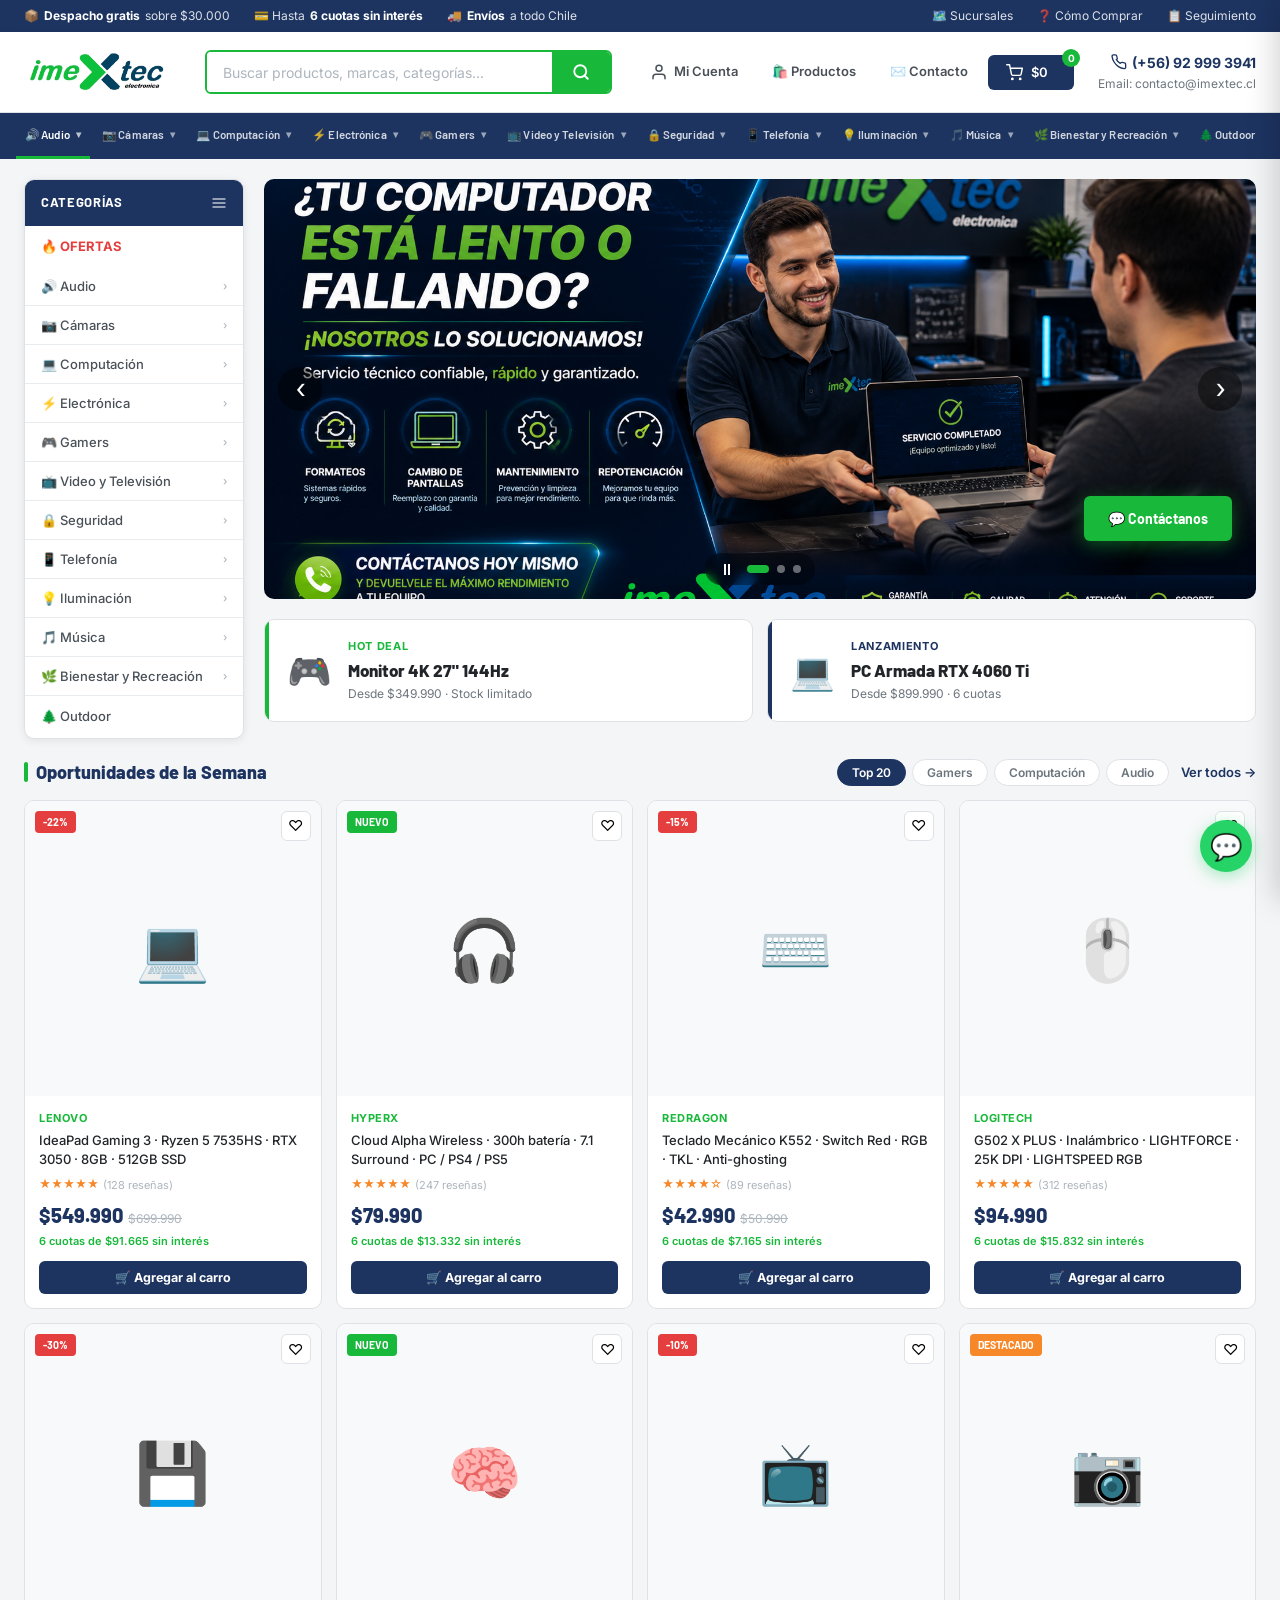
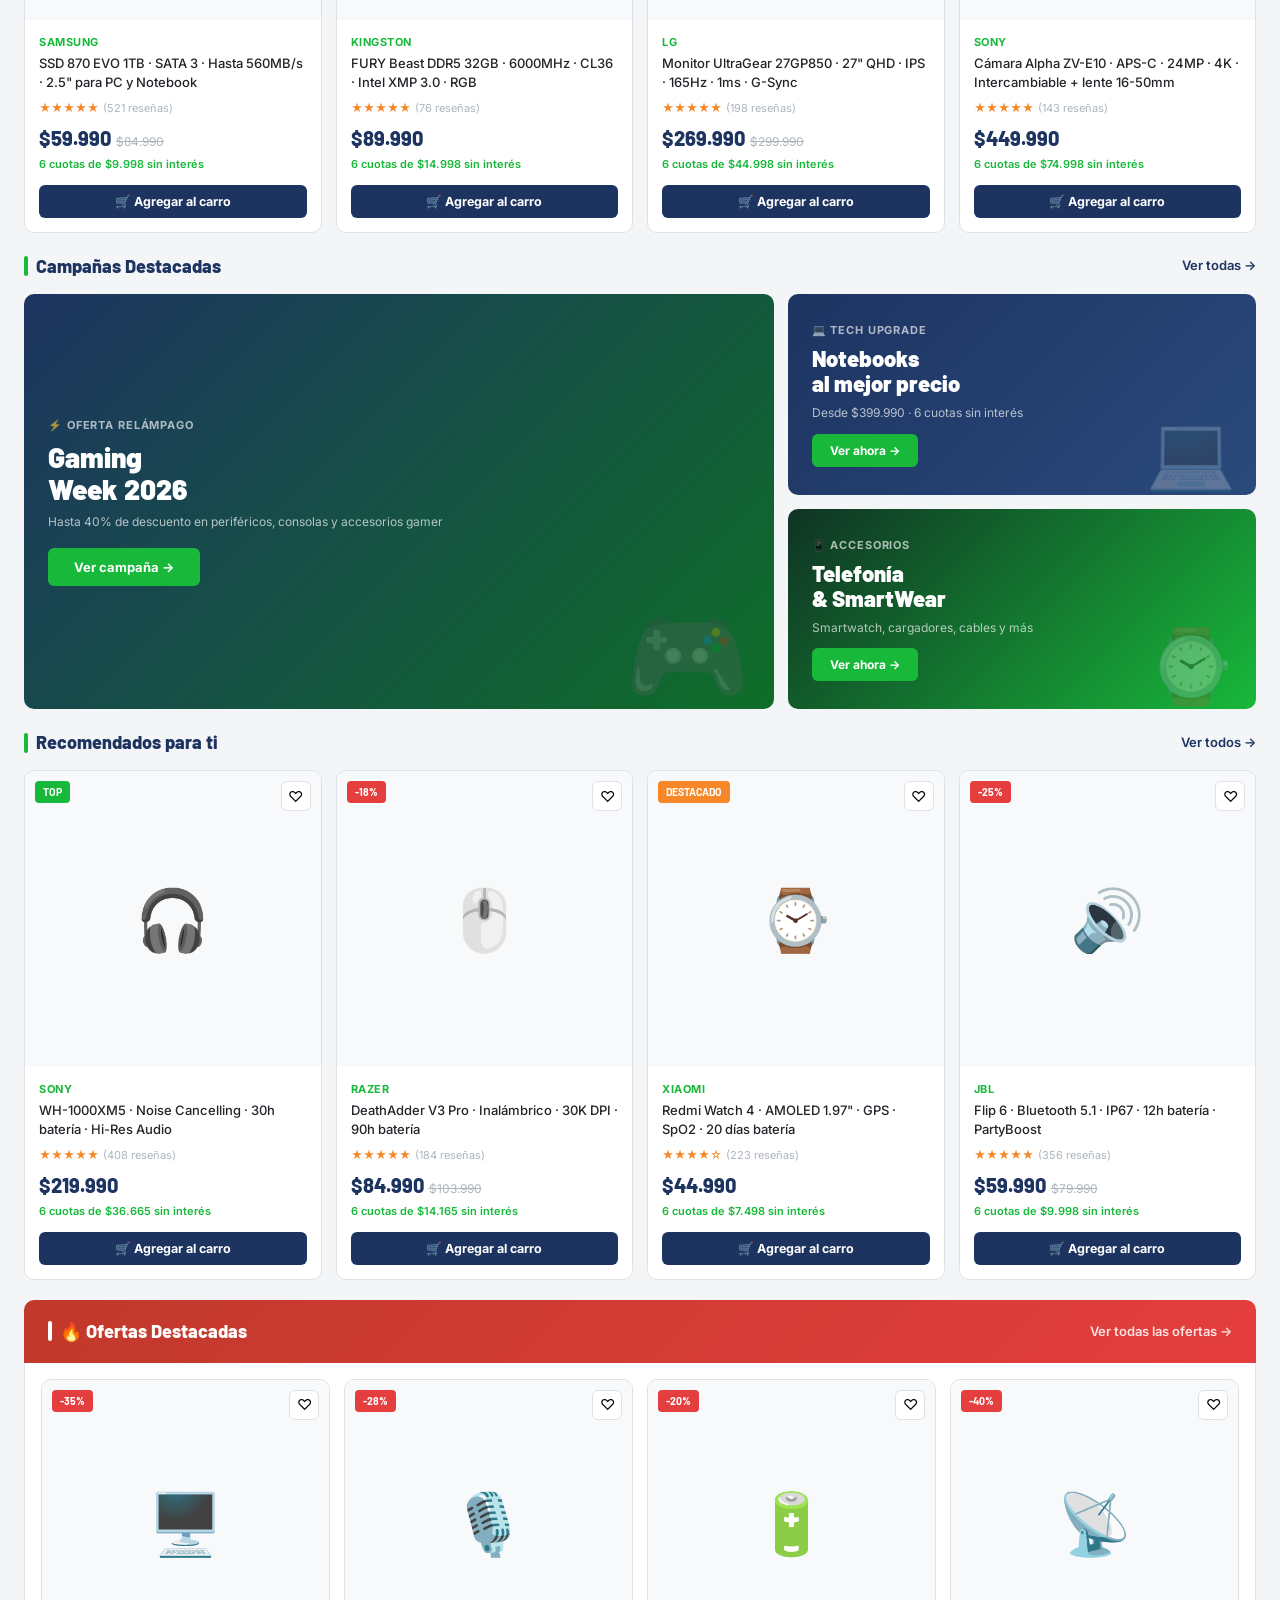
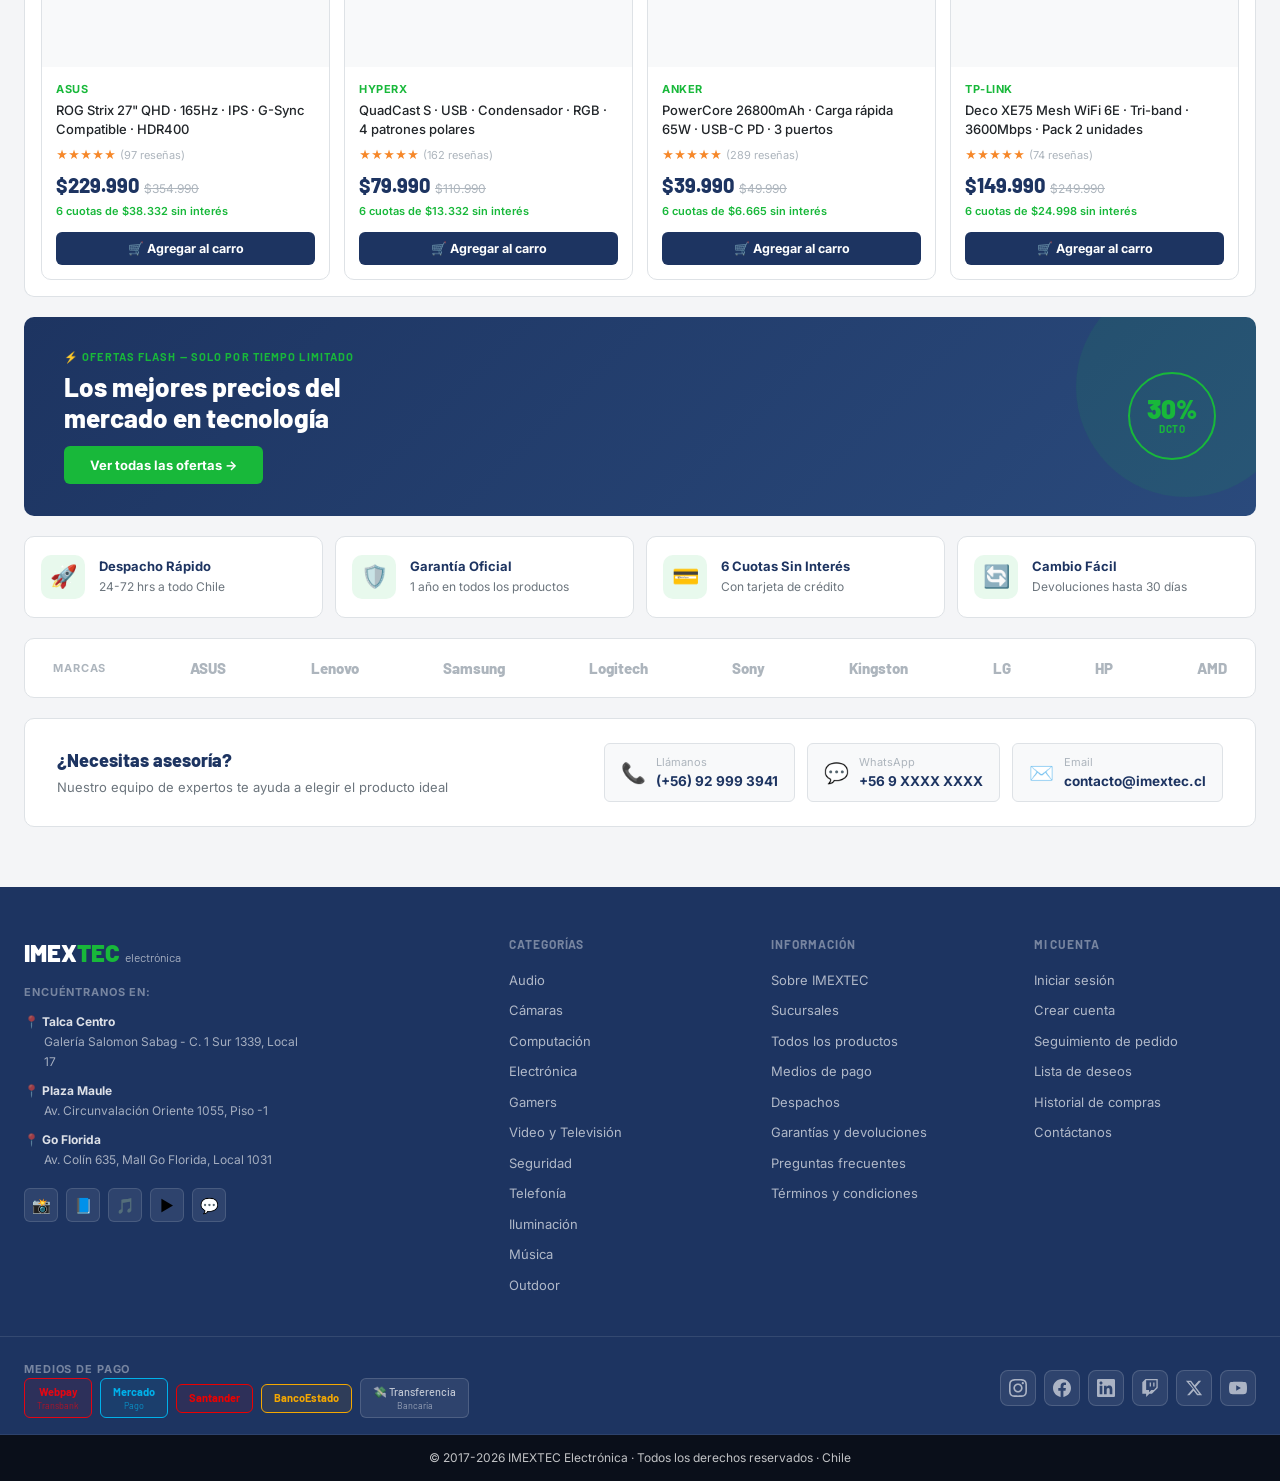
==== commit 1e133af3: "Reestructura layout: sidebar solo junto al hero y promo cards Las secciones de productos, campañas, " ====
--- a/index.html
+++ b/index.html
@@ -360,6 +360,12 @@
       </div>
     </div>
 
+  </div>
+</div>
+
+<!-- SECCIONES COMPLETAS -->
+<div class="full-sections">
+
     <!-- PRODUCTS FEATURED -->
     <div>
       <div class="section-hd">
@@ -749,7 +755,6 @@
       </div>
     </div>
 
-  </div>
 </div>
 
 <!-- FOOTER -->
--- a/css/styles.css
+++ b/css/styles.css
@@ -80,7 +80,8 @@
 .cnav-link.has-drop::after{content:'▾';font-size:10px;margin-left:2px;opacity:.7}
 
 /* ── PAGE LAYOUT ── */
-.page{max-width:1320px;margin:0 auto;padding:20px 1.5rem 60px;display:grid;grid-template-columns:220px 1fr;gap:20px;align-items:start}
+.page{max-width:1320px;margin:0 auto;padding:20px 1.5rem 0;display:grid;grid-template-columns:220px 1fr;gap:20px;align-items:start}
+.full-sections{max-width:1320px;margin:0 auto;padding:20px 1.5rem 60px;display:flex;flex-direction:column;gap:20px}
 
 /* ── SIDEBAR ── */
 .sidebar{background:#fff;border-radius:var(--radius-md);border:1px solid var(--gray-3);overflow:hidden;box-shadow:var(--shadow)}
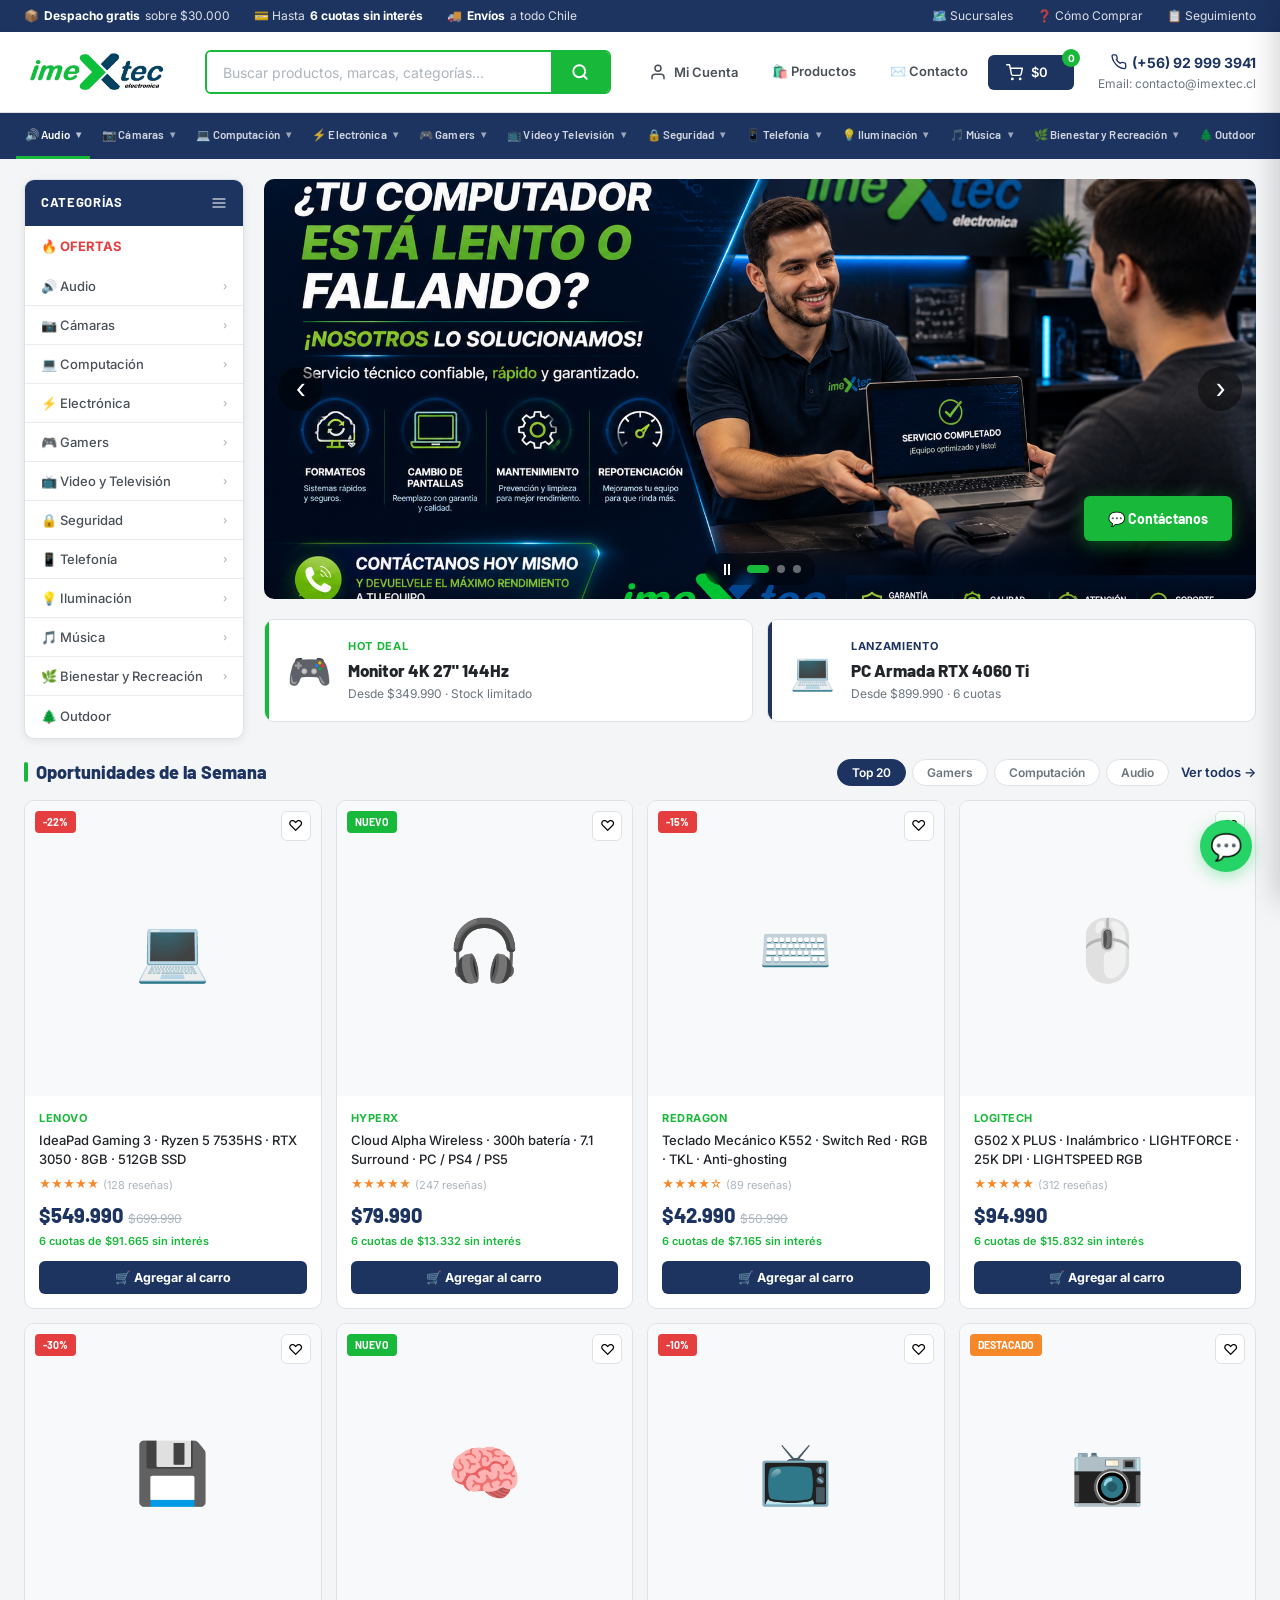
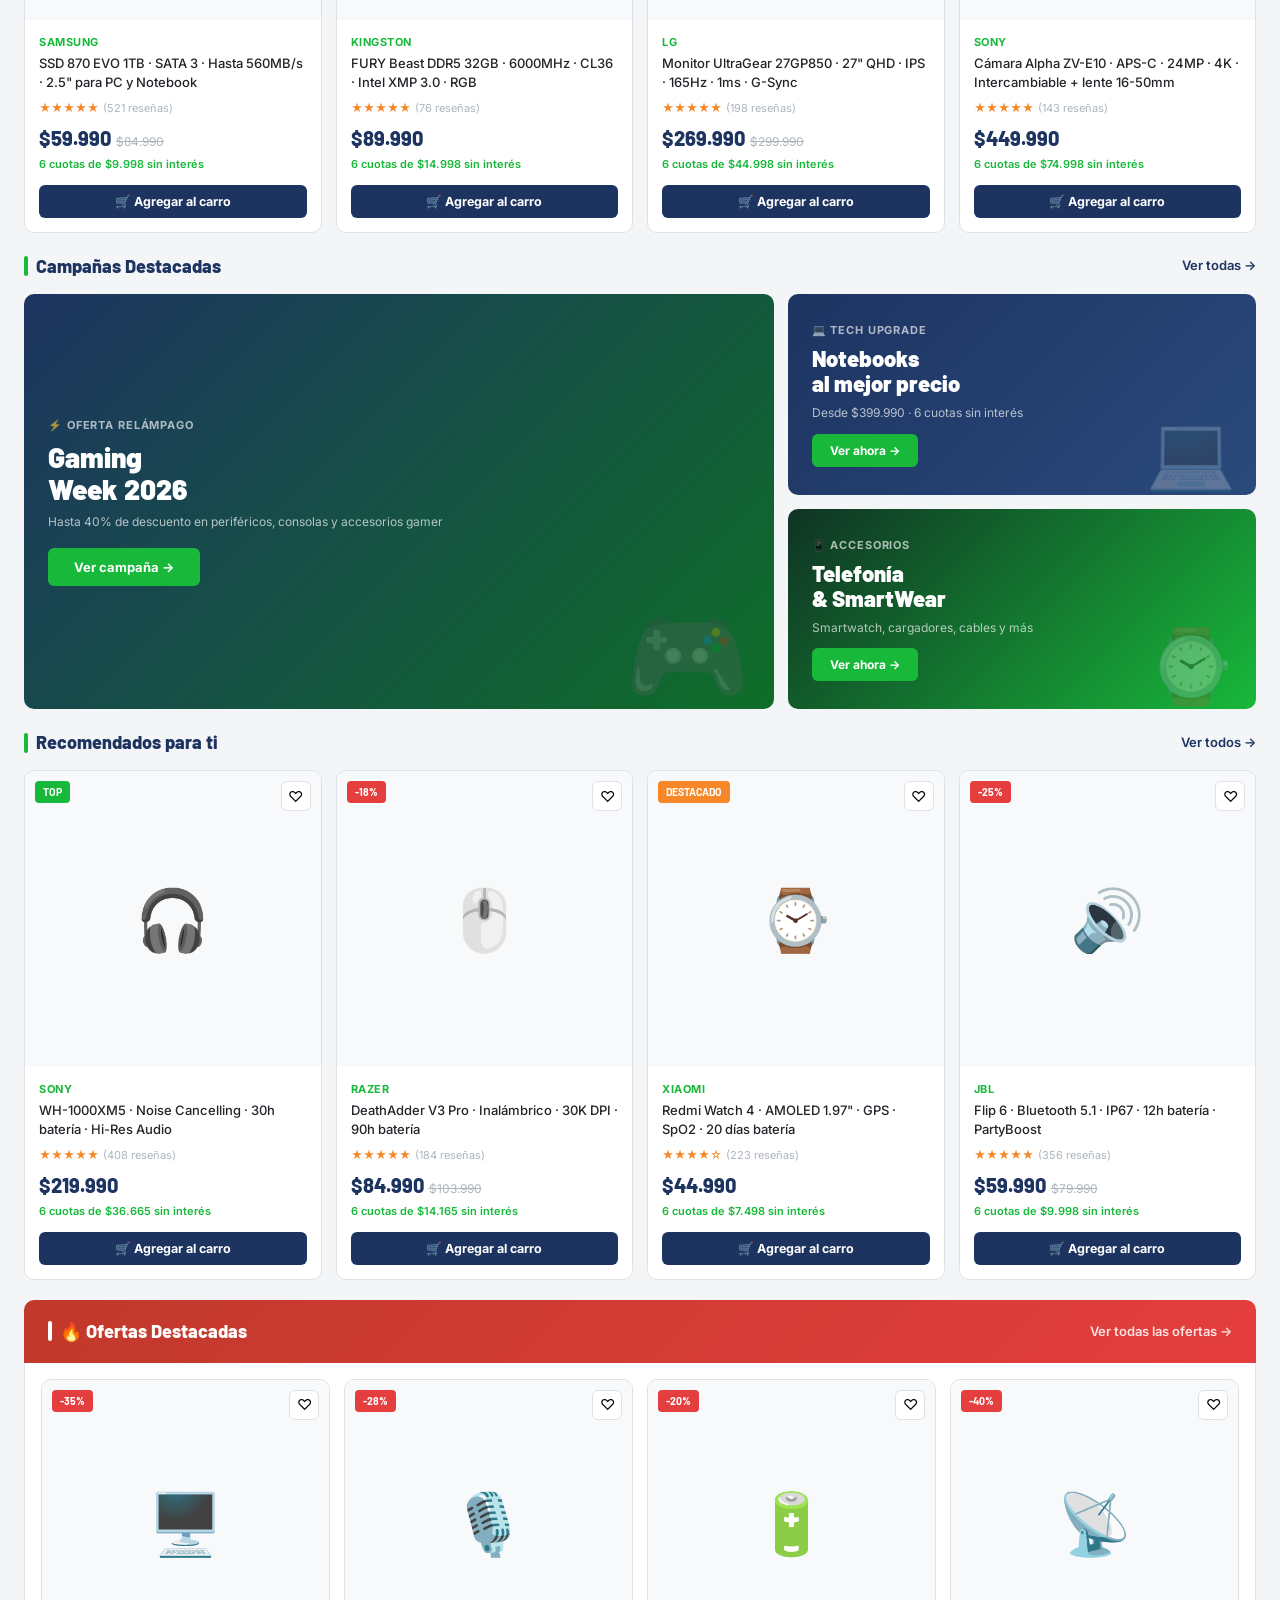
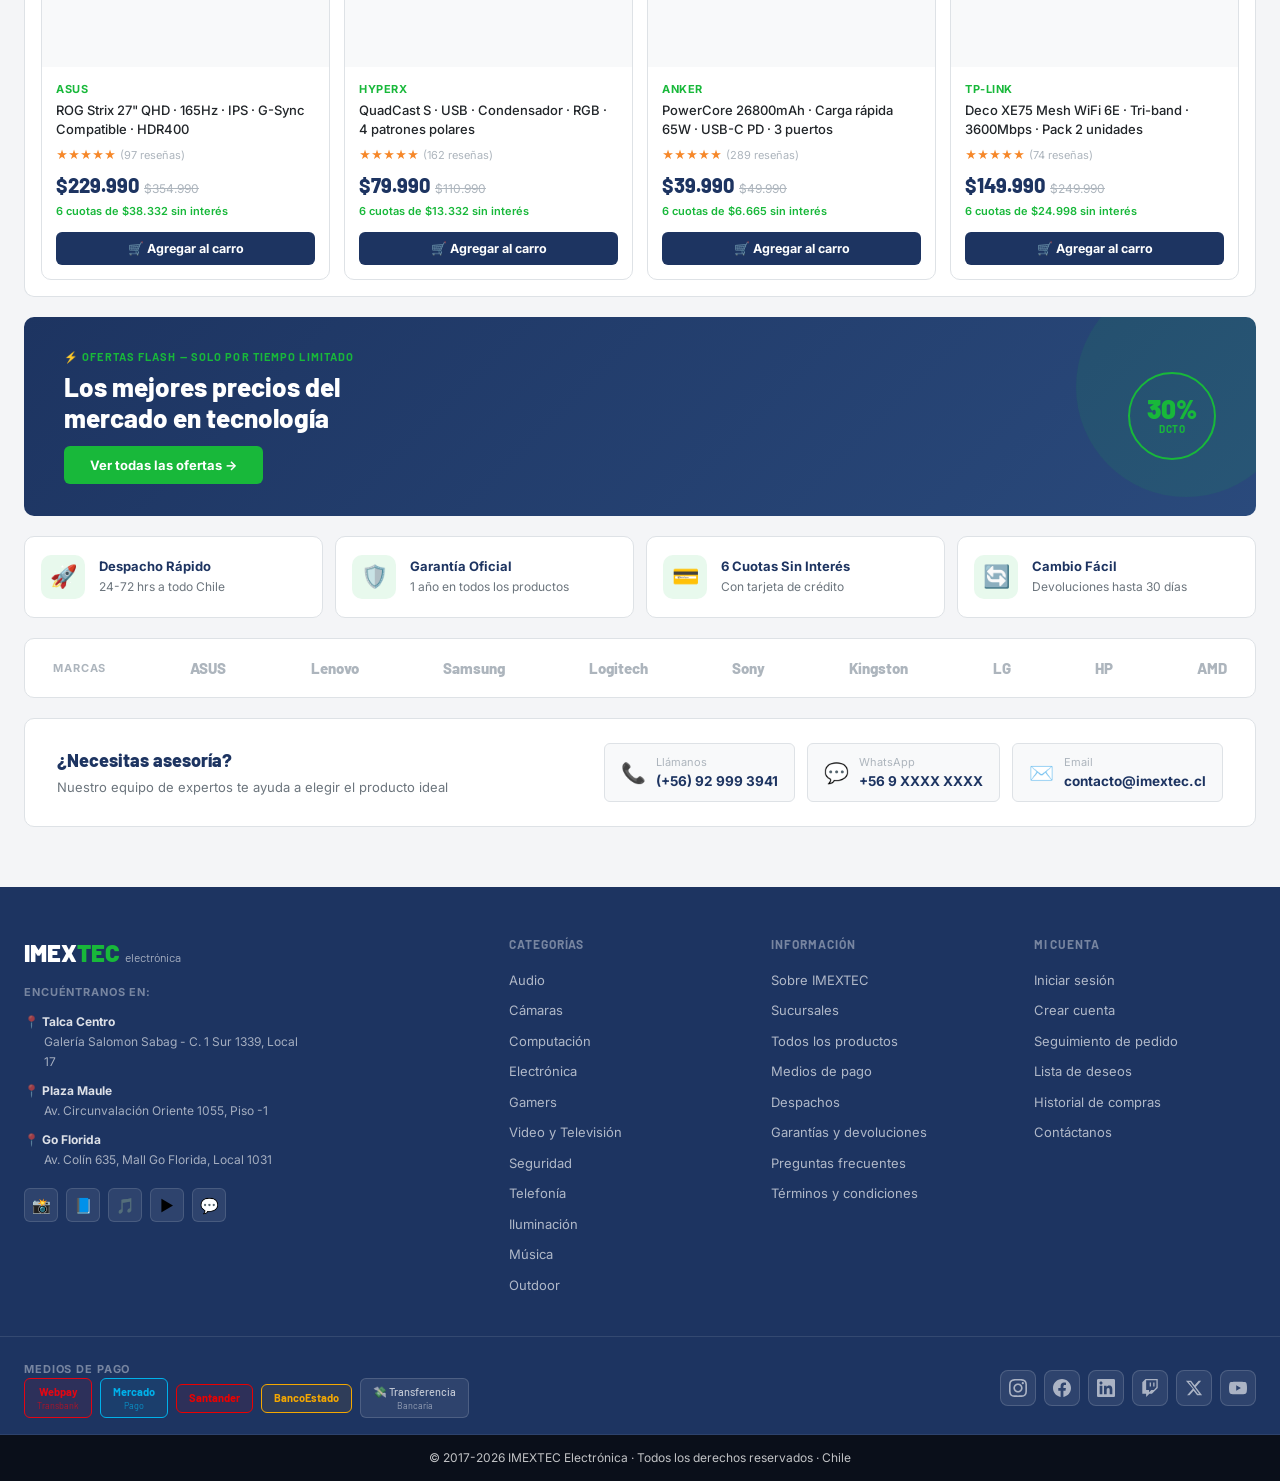
==== commit e98e54a3: "Add Mi Cuenta account pages and wire up dropdown + wishlist - Create pages/mi-perfil.html, mis-pedid" ====
--- a/index.html
+++ b/index.html
@@ -40,10 +40,7 @@
     </div>
 
     <nav class="header-nav">
-      <a href="#" class="hn-link">
-        <svg viewBox="0 0 24 24" fill="none" stroke="currentColor" stroke-width="2" stroke-linecap="round" stroke-linejoin="round"><path d="M20 21v-2a4 4 0 0 0-4-4H8a4 4 0 0 0-4 4v2"/><circle cx="12" cy="7" r="4"/></svg>
-        Mi Cuenta
-      </a>
+      <div class="hn-account"></div>
       <a href="pages/productos.html" class="hn-link">🛍️ Productos</a>
       <a href="pages/contacto.html" class="hn-link">✉️ Contacto</a>
       <button class="cart-btn">
--- a/css/styles.css
+++ b/css/styles.css
@@ -264,6 +264,62 @@
 .fcopy{font-size:12px;color:rgba(255,255,255,0.75)}
 .pay-pills{display:flex;gap:6px;align-items:center}
 .pay-pill{background:rgba(255,255,255,0.08);border:1px solid rgba(255,255,255,0.15);border-radius:4px;padding:4px 10px;font-size:11px;font-weight:700;color:rgba(255,255,255,0.6);font-family:var(--font-head)}
+/* ── ACCOUNT MODAL ── */
+#accountOverlay{position:fixed;inset:0;background:rgba(0,0,0,0.5);z-index:1700;opacity:0;pointer-events:none;transition:opacity .3s;display:flex;align-items:center;justify-content:center}
+#accountOverlay.open{opacity:1;pointer-events:all}
+#accountModal{background:#fff;border-radius:var(--radius-md);width:420px;max-width:95vw;box-shadow:0 8px 40px rgba(0,0,0,0.2);overflow:hidden;transform:translateY(-20px) scale(.97);transition:transform .3s}
+#accountOverlay.open #accountModal{transform:translateY(0) scale(1)}
+.am-header{background:var(--navy);padding:20px 24px;display:flex;align-items:center;justify-content:space-between}
+.am-logo{font-family:var(--font-head);font-size:18px;font-weight:900;color:#fff}
+.am-logo span{color:var(--green)}
+.am-close{width:30px;height:30px;background:rgba(255,255,255,0.1);border:none;border-radius:6px;color:#fff;font-size:16px;cursor:pointer;display:flex;align-items:center;justify-content:center;transition:background .15s}
+.am-close:hover{background:rgba(255,255,255,0.2)}
+.am-tabs{display:flex;border-bottom:2px solid var(--gray-2)}
+.am-tab{flex:1;padding:13px;font-size:14px;font-weight:600;color:var(--gray-5);border:none;background:#fff;cursor:pointer;border-bottom:2px solid transparent;margin-bottom:-2px;font-family:var(--font);transition:all .15s}
+.am-tab.active{color:var(--navy);border-bottom-color:var(--green)}
+.am-body{padding:24px}
+.am-pane{display:none}
+.am-pane.active{display:block}
+.am-field{margin-bottom:14px}
+.am-field label{display:block;font-size:12.5px;font-weight:600;color:var(--dark);margin-bottom:5px}
+.am-field input{width:100%;border:1.5px solid var(--gray-3);border-radius:var(--radius);padding:10px 14px;font-size:13.5px;font-family:var(--font);color:var(--dark);outline:none;transition:border-color .15s}
+.am-field input:focus{border-color:var(--green)}
+.am-row{display:flex;align-items:center;justify-content:space-between;margin-bottom:16px;font-size:12.5px}
+.am-check{display:flex;align-items:center;gap:6px;color:var(--gray-6);cursor:pointer}
+.am-check input{accent-color:var(--green)}
+.am-forgot{color:var(--green);font-weight:600;cursor:pointer;transition:opacity .15s}
+.am-forgot:hover{opacity:.75}
+.am-btn{width:100%;background:var(--green);color:#fff;border:none;border-radius:var(--radius);padding:12px;font-size:14px;font-weight:700;cursor:pointer;font-family:var(--font);transition:background .15s;margin-bottom:12px}
+.am-btn:hover{background:var(--green-h)}
+.am-divider{text-align:center;font-size:12px;color:var(--gray-4);margin-bottom:12px;position:relative}
+.am-divider::before,.am-divider::after{content:'';position:absolute;top:50%;width:42%;height:1px;background:var(--gray-3)}
+.am-divider::before{left:0}.am-divider::after{right:0}
+.am-social-btns{display:flex;gap:8px;margin-bottom:4px}
+.am-social-btn{flex:1;border:1.5px solid var(--gray-3);background:#fff;border-radius:var(--radius);padding:9px;font-size:12.5px;font-weight:600;cursor:pointer;font-family:var(--font);transition:all .15s;display:flex;align-items:center;justify-content:center;gap:6px;color:var(--gray-6)}
+.am-social-btn:hover{border-color:var(--navy);color:var(--navy)}
+.am-terms{font-size:11.5px;color:var(--gray-4);text-align:center;margin-top:10px}
+.am-terms a{color:var(--green)}
+.am-success{text-align:center;padding:8px 0}
+.am-success-ico{font-size:48px;margin-bottom:12px}
+.am-success-ttl{font-family:var(--font-head);font-size:18px;font-weight:800;color:var(--navy);margin-bottom:6px}
+.am-success-sub{font-size:13px;color:var(--gray-5)}
+
+/* ── ACCOUNT DROPDOWN (navbar) ── */
+.hn-account{position:relative}
+.account-chip{padding:8px 14px;font-size:13px;font-weight:600;color:var(--gray-6);border-radius:var(--radius);display:flex;align-items:center;gap:7px;transition:all .15s;cursor:pointer;border:none;background:none;font-family:var(--font)}
+.account-chip:hover{background:var(--gray-1);color:var(--navy)}
+.account-chip .av{width:26px;height:26px;border-radius:50%;background:var(--green);color:#fff;font-size:11px;font-weight:800;display:flex;align-items:center;justify-content:center;flex-shrink:0}
+.account-dropdown{position:absolute;top:calc(100% + 6px);right:0;background:#fff;border:1px solid var(--gray-3);border-radius:var(--radius-md);box-shadow:var(--shadow-md);min-width:200px;padding:6px 0;z-index:1000;display:none;animation:fadeDown .15s ease}
+.account-dropdown.open{display:block}
+.account-dropdown .ad-user{padding:12px 16px 10px;border-bottom:1px solid var(--gray-2)}
+.ad-name{font-weight:700;font-size:13.5px;color:var(--navy)}
+.ad-email{font-size:11.5px;color:var(--gray-4);margin-top:1px}
+.account-dropdown a,.account-dropdown button.ad-link{display:flex;align-items:center;gap:9px;padding:9px 16px;font-size:13px;font-weight:500;color:var(--gray-6);transition:all .15s;cursor:pointer;width:100%;border:none;background:none;font-family:var(--font);text-align:left}
+.account-dropdown a:hover,.account-dropdown button.ad-link:hover{background:var(--gray-1);color:var(--navy)}
+.ad-sep{border:none;border-top:1px solid var(--gray-2);margin:4px 0}
+.ad-logout{color:var(--red) !important}
+.ad-logout:hover{background:#fff5f5 !important}
+
 /* ── CART DRAWER ── */
 #cartOverlay{position:fixed;inset:0;background:rgba(0,0,0,0.45);z-index:1500;opacity:0;pointer-events:none;transition:opacity .3s}
 #cartOverlay.open{opacity:1;pointer-events:all}
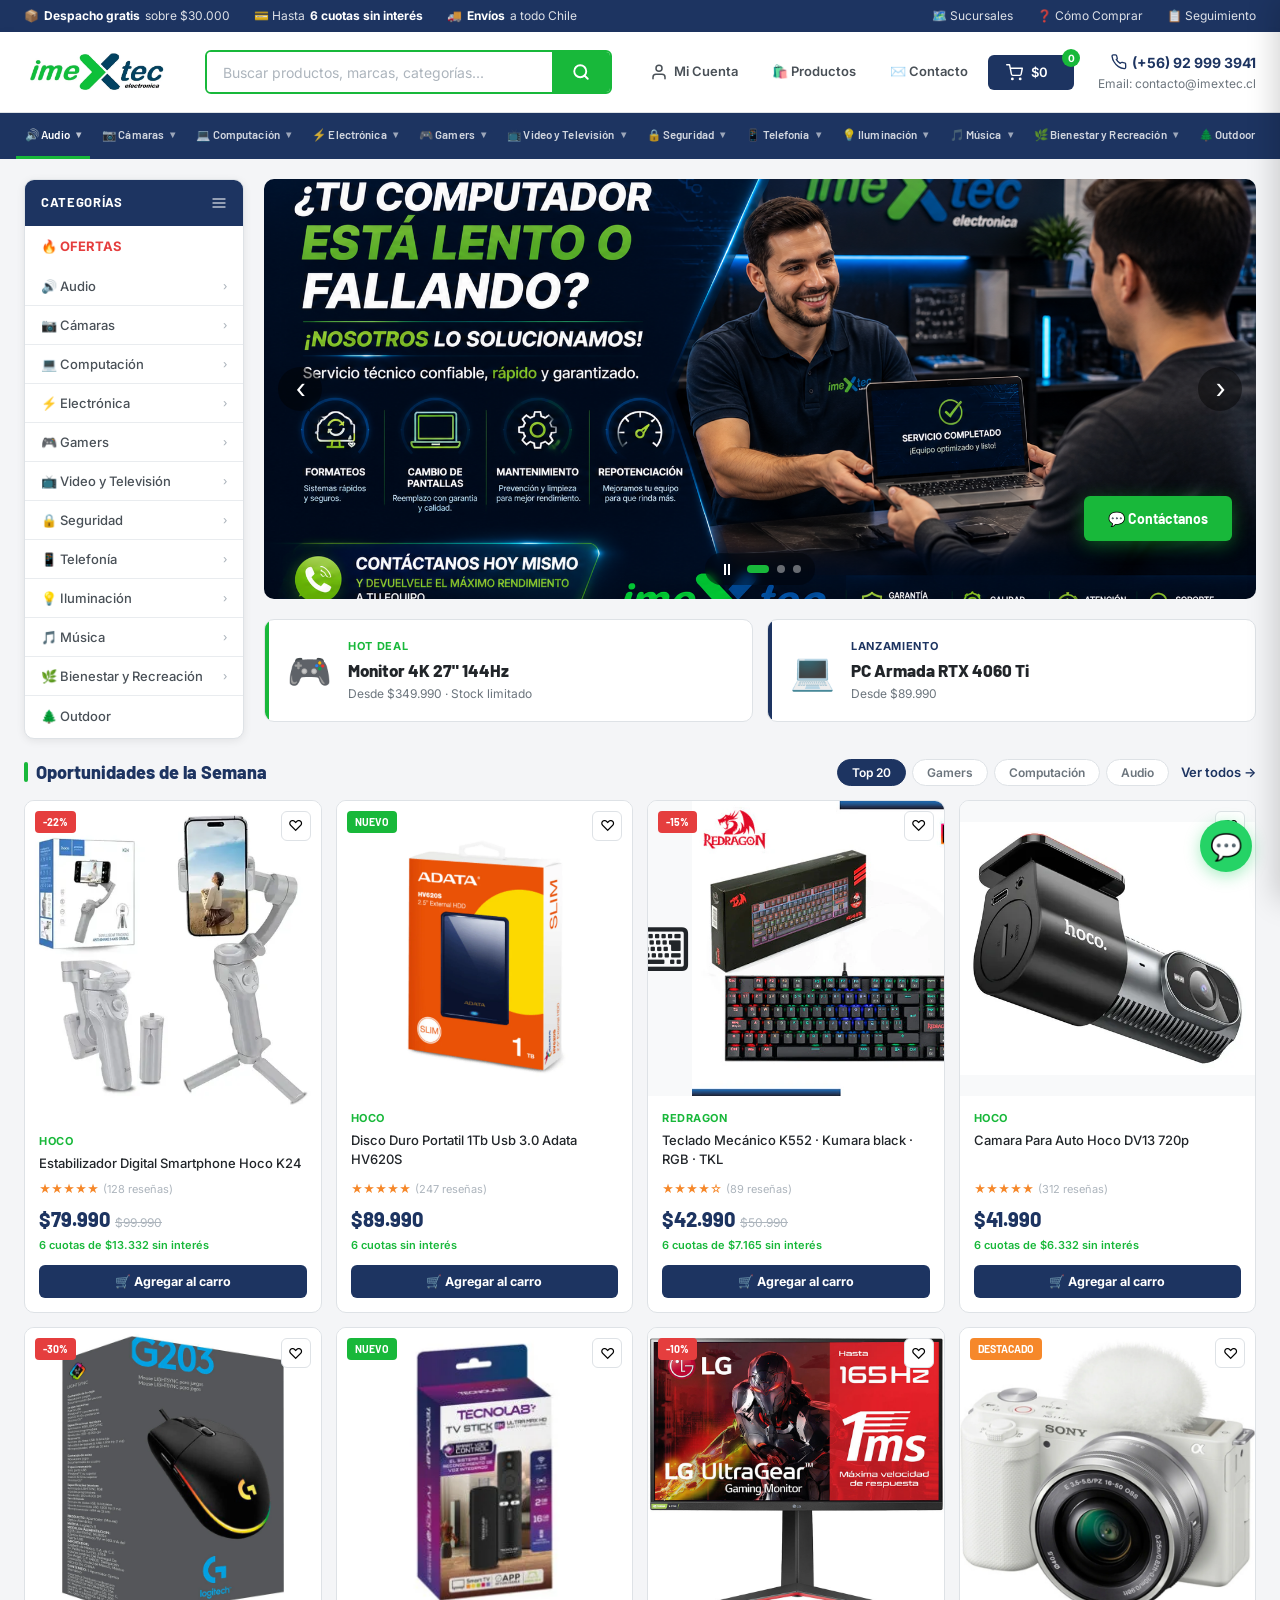
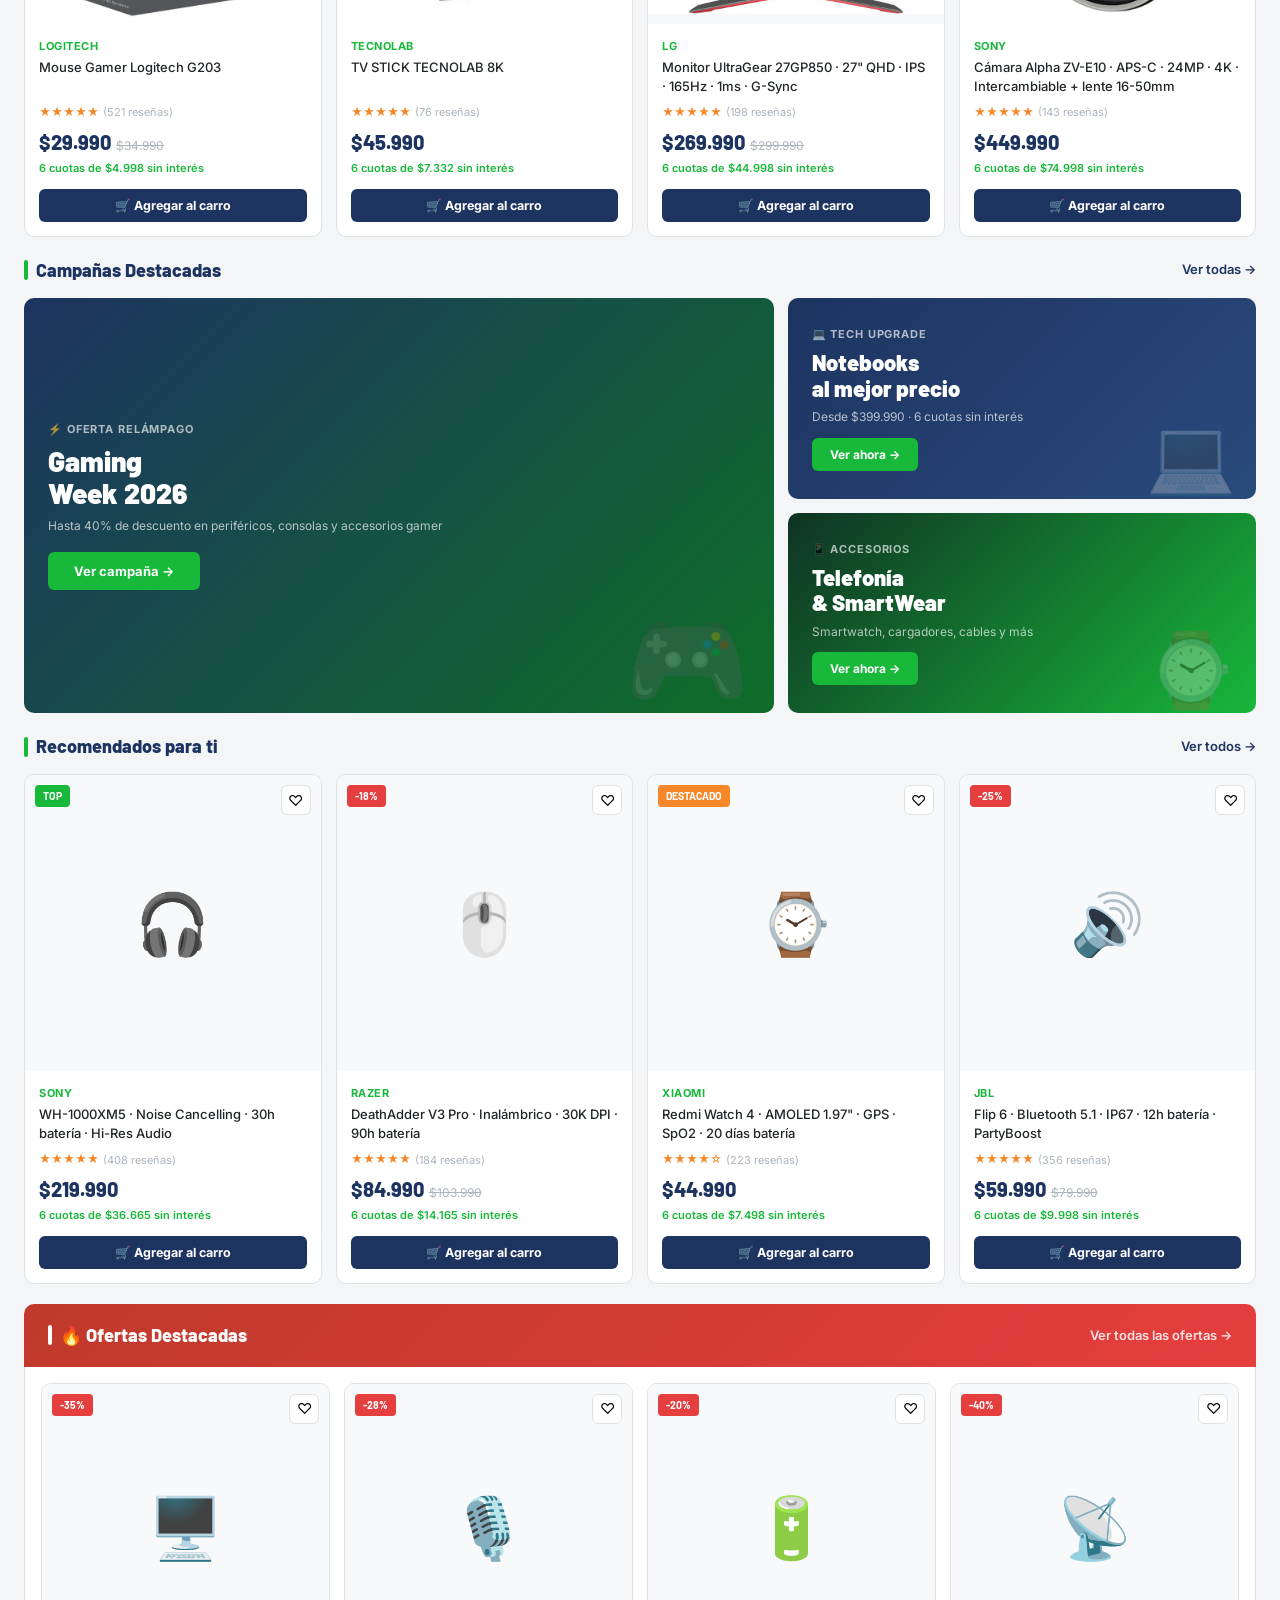
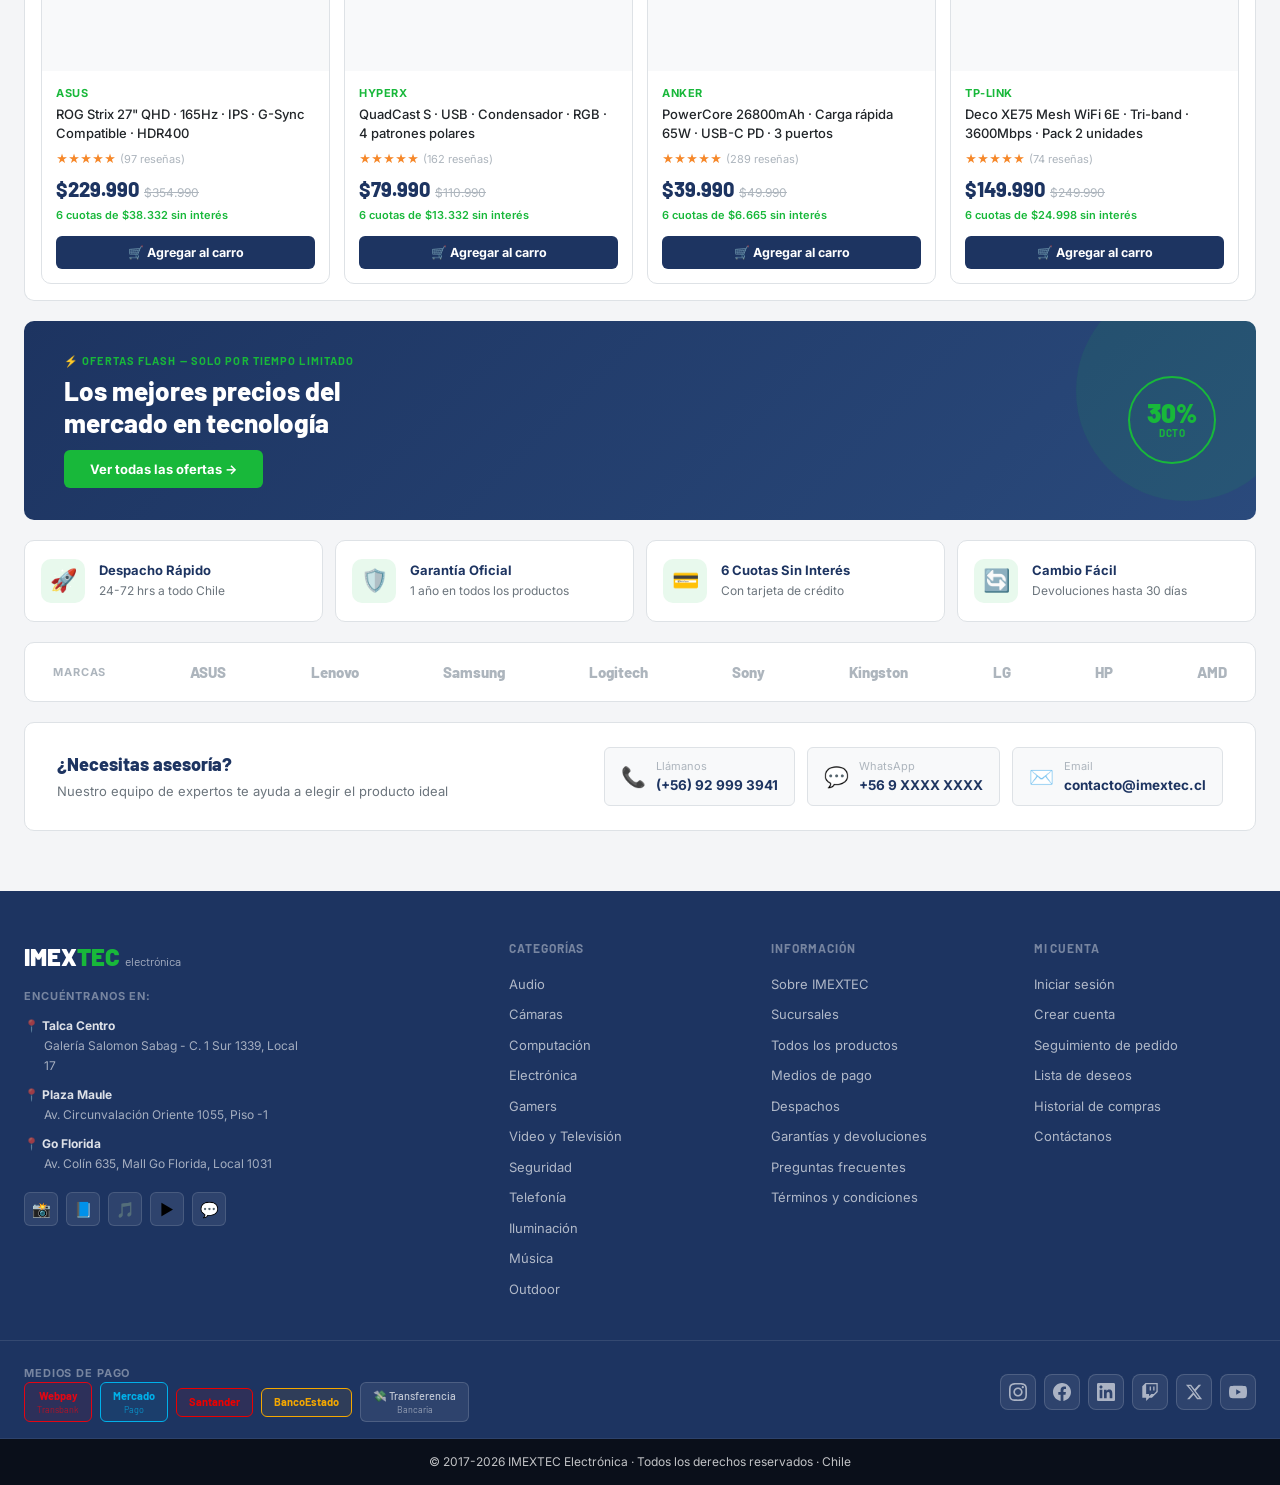
==== commit 280c8b1e: "descripción del cambio" ====
--- a/index.html
+++ b/index.html
@@ -40,7 +40,10 @@
     </div>
 
     <nav class="header-nav">
-      <div class="hn-account"></div>
+      <a href="#" class="hn-link">
+        <svg viewBox="0 0 24 24" fill="none" stroke="currentColor" stroke-width="2" stroke-linecap="round" stroke-linejoin="round"><path d="M20 21v-2a4 4 0 0 0-4-4H8a4 4 0 0 0-4 4v2"/><circle cx="12" cy="7" r="4"/></svg>
+        Mi Cuenta
+      </a>
       <a href="pages/productos.html" class="hn-link">🛍️ Productos</a>
       <a href="pages/contacto.html" class="hn-link">✉️ Contacto</a>
       <button class="cart-btn">
@@ -352,7 +355,7 @@
         <div>
           <div class="promo-tag">Lanzamiento</div>
           <div class="promo-title">PC Armada RTX 4060 Ti</div>
-          <div class="promo-sub">Desde $899.990 · 6 cuotas</div>
+          <div class="promo-sub">Desde $89.990</div>
         </div>
       </div>
     </div>
@@ -384,14 +387,14 @@
           <div class="prod-img">
             <span class="badge-red">-22%</span>
             <button class="wish">♡</button>
-            💻
-          </div>
-          <div class="prod-body">
-            <div class="prod-brand">Lenovo</div>
-            <div class="prod-name">IdeaPad Gaming 3 · Ryzen 5 7535HS · RTX 3050 · 8GB · 512GB SSD</div>
+            <img src="./images/gimbal-hoco-k24.webp" alt="gimbal hoco k24">
+          </div>
+          <div class="prod-body">
+            <div class="prod-brand">Hoco</div>
+            <div class="prod-name">Estabilizador Digital Smartphone Hoco K24</div>
             <div class="prod-stars">★★★★★ <span>(128 reseñas)</span></div>
-            <div><span class="prod-price">$549.990</span><span class="prod-old">$699.990</span></div>
-            <div class="prod-cuotas">6 cuotas de $91.665 sin interés</div>
+            <div><span class="prod-price">$79.990</span><span class="prod-old">$99.990</span></div>
+            <div class="prod-cuotas">6 cuotas de $13.332 sin interés</div>
             <button class="add-btn" onclick="addToCart('Lenovo IdeaPad Gaming 3',549990)">🛒 Agregar al carro</button>
           </div>
         </div>
@@ -400,14 +403,14 @@
           <div class="prod-img">
             <span class="badge-grn">NUEVO</span>
             <button class="wish">♡</button>
-            🎧
-          </div>
-          <div class="prod-body">
-            <div class="prod-brand">HyperX</div>
-            <div class="prod-name">Cloud Alpha Wireless · 300h batería · 7.1 Surround · PC / PS4 / PS5</div>
+            <img src="./images/DiscoDuroExterno1TBHv620SAdata.webp" alt="disco duro adata 1tb">
+          </div>
+          <div class="prod-body">
+            <div class="prod-brand">Hoco</div>
+            <div class="prod-name">Disco Duro Portatil 1Tb Usb 3.0 Adata HV620S</div>
             <div class="prod-stars">★★★★★ <span>(247 reseñas)</span></div>
-            <div><span class="prod-price">$79.990</span></div>
-            <div class="prod-cuotas">6 cuotas de $13.332 sin interés</div>
+            <div><span class="prod-price">$89.990</span></div>
+            <div class="prod-cuotas">6 cuotas sin interés</div>
             <button class="add-btn" onclick="addToCart('HyperX Cloud Alpha',79990)">🛒 Agregar al carro</button>
           </div>
         </div>
@@ -416,11 +419,11 @@
           <div class="prod-img">
             <span class="badge-red">-15%</span>
             <button class="wish">♡</button>
-            ⌨️
+            ⌨<img src="./images/kumara-k552.webp" alt="Redragon K552">
           </div>
           <div class="prod-body">
             <div class="prod-brand">Redragon</div>
-            <div class="prod-name">Teclado Mecánico K552 · Switch Red · RGB · TKL · Anti-ghosting</div>
+            <div class="prod-name">Teclado Mecánico K552 · Kumara black · RGB · TKL</div>
             <div class="prod-stars">★★★★☆ <span>(89 reseñas)</span></div>
             <div><span class="prod-price">$42.990</span><span class="prod-old">$50.990</span></div>
             <div class="prod-cuotas">6 cuotas de $7.165 sin interés</div>
@@ -431,30 +434,30 @@
         <div class="prod-card">
           <div class="prod-img">
             <button class="wish">♡</button>
-            🖱️
+            <img src="./images/hoco-camauto-dv13.webp" alt="dv13">
+          </div>
+          <div class="prod-body">
+            <div class="prod-brand">Hoco</div>
+            <div class="prod-name">Camara Para Auto Hoco DV13 720p</div>
+            <div class="prod-stars">★★★★★ <span>(312 reseñas)</span></div>
+            <div><span class="prod-price">$41.990</span></div>
+            <div class="prod-cuotas">6 cuotas de $6.332 sin interés</div>
+            <button class="add-btn" onclick="addToCart('Logitech G502 X PLUS',94990)">🛒 Agregar al carro</button>
+          </div>
+        </div>
+
+        <div class="prod-card">
+          <div class="prod-img">
+            <span class="badge-red">-30%</span>
+            <button class="wish">♡</button>
+            <img src="./images/logitech-g203.webp" alt="mouse gamer logitech g203">
           </div>
           <div class="prod-body">
             <div class="prod-brand">Logitech</div>
-            <div class="prod-name">G502 X PLUS · Inalámbrico · LIGHTFORCE · 25K DPI · LIGHTSPEED RGB</div>
-            <div class="prod-stars">★★★★★ <span>(312 reseñas)</span></div>
-            <div><span class="prod-price">$94.990</span></div>
-            <div class="prod-cuotas">6 cuotas de $15.832 sin interés</div>
-            <button class="add-btn" onclick="addToCart('Logitech G502 X PLUS',94990)">🛒 Agregar al carro</button>
-          </div>
-        </div>
-
-        <div class="prod-card">
-          <div class="prod-img">
-            <span class="badge-red">-30%</span>
-            <button class="wish">♡</button>
-            💾
-          </div>
-          <div class="prod-body">
-            <div class="prod-brand">Samsung</div>
-            <div class="prod-name">SSD 870 EVO 1TB · SATA 3 · Hasta 560MB/s · 2.5" para PC y Notebook</div>
+            <div class="prod-name">Mouse Gamer Logitech G203</div>
             <div class="prod-stars">★★★★★ <span>(521 reseñas)</span></div>
-            <div><span class="prod-price">$59.990</span><span class="prod-old">$84.990</span></div>
-            <div class="prod-cuotas">6 cuotas de $9.998 sin interés</div>
+            <div><span class="prod-price">$29.990</span><span class="prod-old">$34.990</span></div>
+            <div class="prod-cuotas">6 cuotas de $4.998 sin interés</div>
             <button class="add-btn" onclick="addToCart('Samsung SSD 870 EVO 1TB',59990)">🛒 Agregar al carro</button>
           </div>
         </div>
@@ -463,14 +466,14 @@
           <div class="prod-img">
             <span class="badge-grn">NUEVO</span>
             <button class="wish">♡</button>
-            🧠
-          </div>
-          <div class="prod-body">
-            <div class="prod-brand">Kingston</div>
-            <div class="prod-name">FURY Beast DDR5 32GB · 6000MHz · CL36 · Intel XMP 3.0 · RGB</div>
+            <img src="./images/tecnolab-tvstick.webp" alt="tv stick tecnolab 8k">
+          </div>
+          <div class="prod-body">
+            <div class="prod-brand">Tecnolab</div>
+            <div class="prod-name">TV STICK TECNOLAB 8K</div>
             <div class="prod-stars">★★★★★ <span>(76 reseñas)</span></div>
-            <div><span class="prod-price">$89.990</span></div>
-            <div class="prod-cuotas">6 cuotas de $14.998 sin interés</div>
+            <div><span class="prod-price">$45.990</span></div>
+            <div class="prod-cuotas">6 cuotas de $7.332 sin interés</div>
             <button class="add-btn" onclick="addToCart('Kingston FURY DDR5 32GB',89990)">🛒 Agregar al carro</button>
           </div>
         </div>
@@ -479,7 +482,7 @@
           <div class="prod-img">
             <span class="badge-red">-10%</span>
             <button class="wish">♡</button>
-            📺
+            <img src="./images/lg-monitor-ultragear.png" alt="monitor lg ultragear 27gp850">
           </div>
           <div class="prod-body">
             <div class="prod-brand">LG</div>
@@ -495,7 +498,7 @@
           <div class="prod-img">
             <span class="badge-org">DESTACADO</span>
             <button class="wish">♡</button>
-            📷
+            <img src="./images/sony-camara-zv-e10.webp" alt="cámara sony zv-e10">
           </div>
           <div class="prod-body">
             <div class="prod-brand">Sony</div>
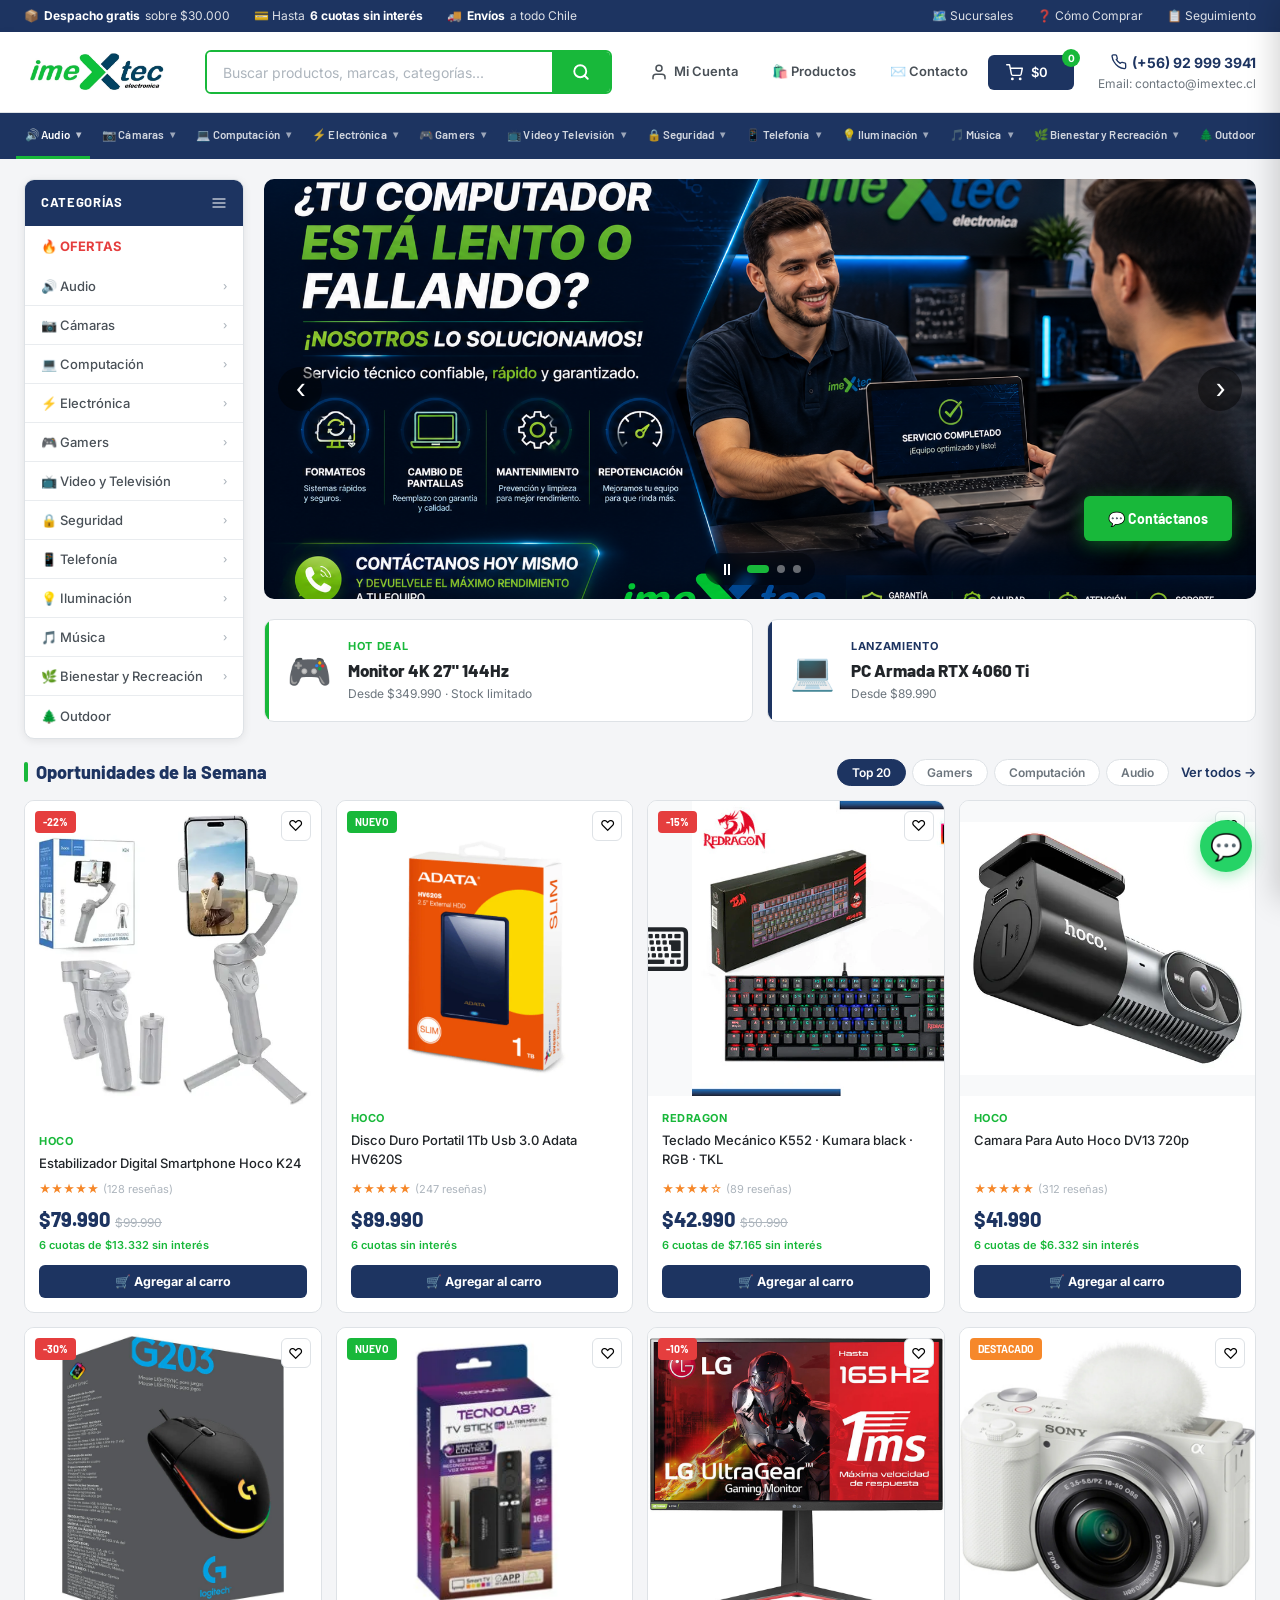
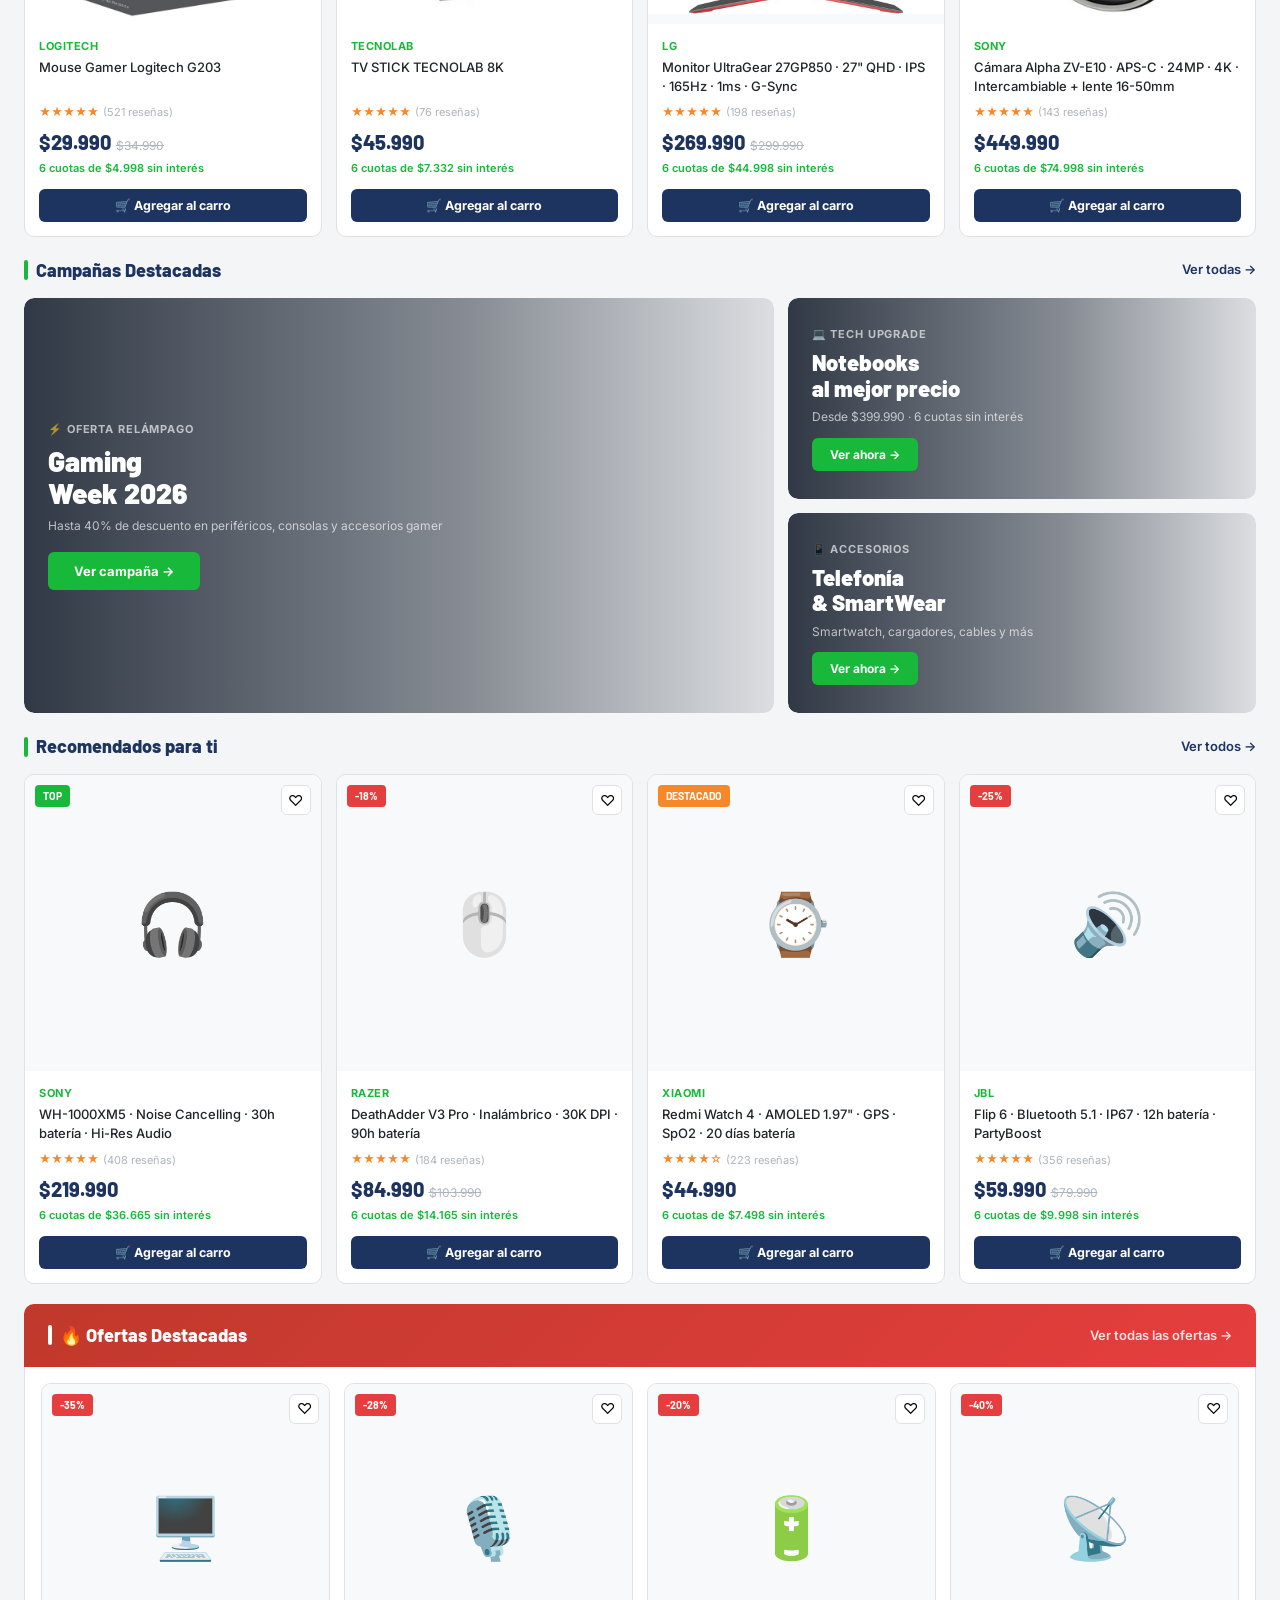
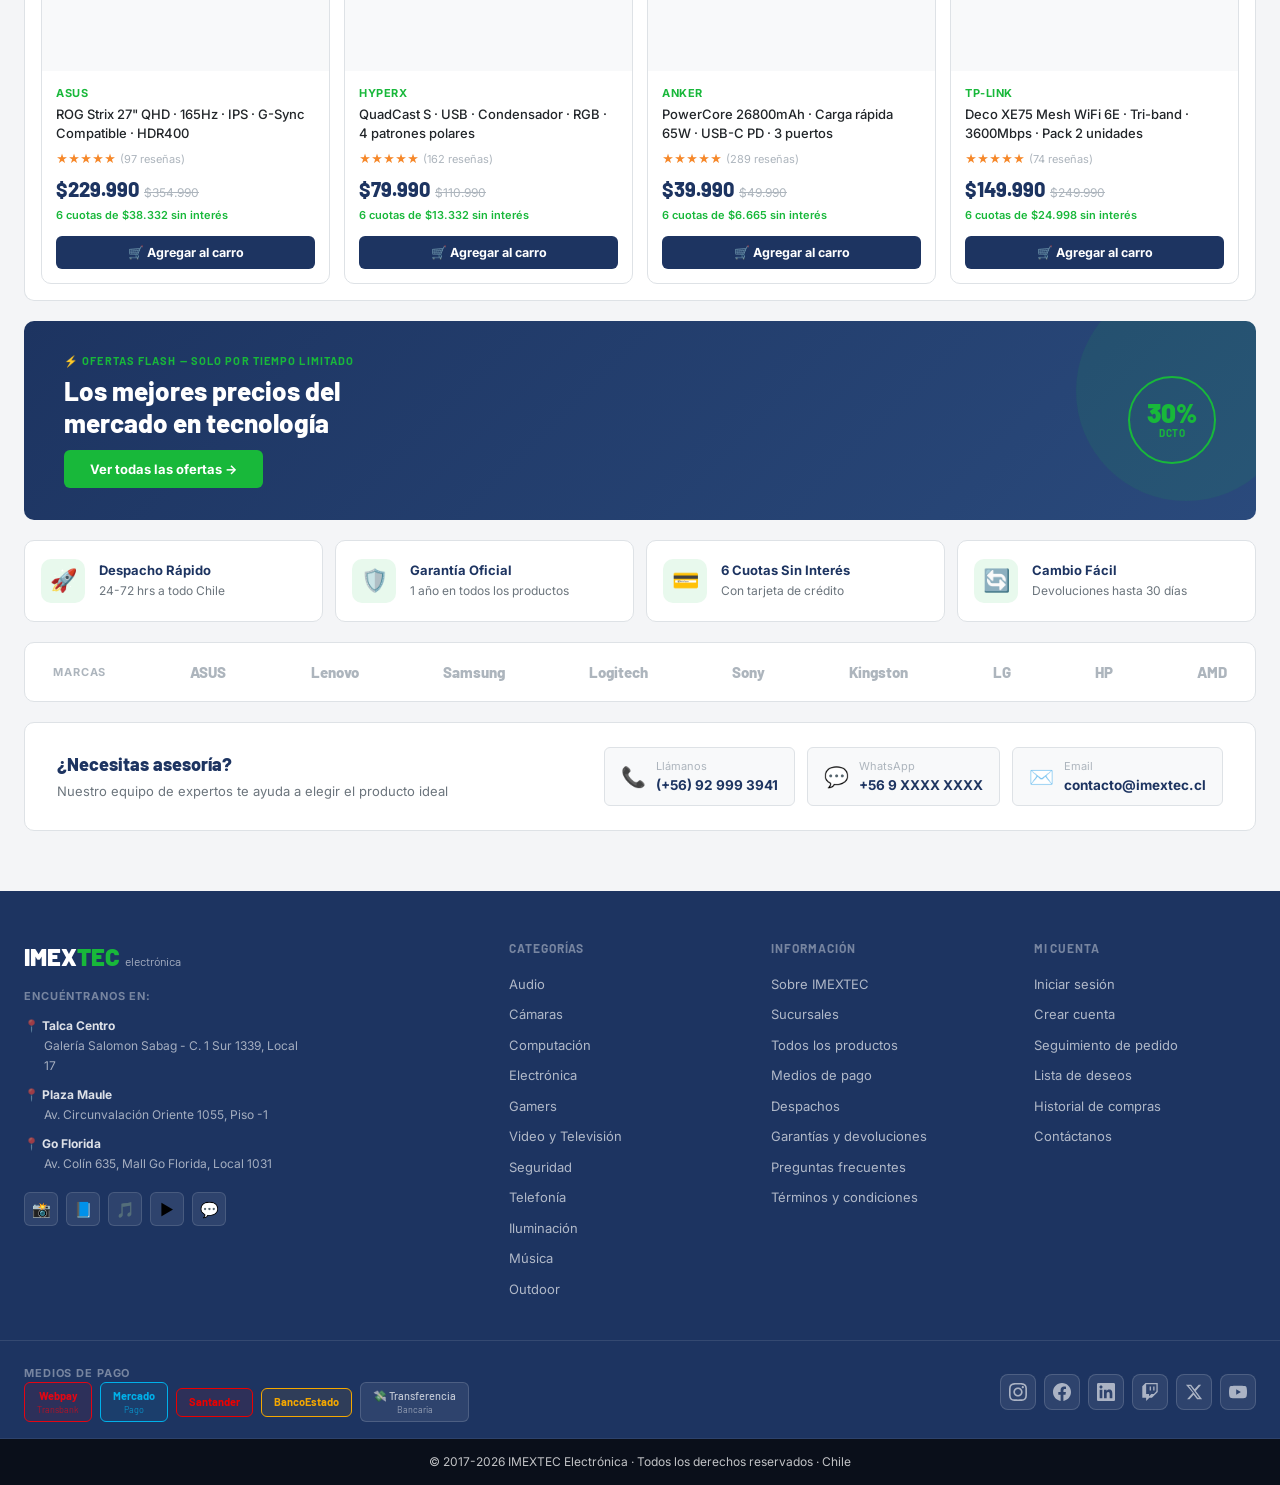
==== commit 34af3295: "Add background images to all three campaign cards - Gaming Week 2026: campaña-destacada1.png - Noteb" ====
--- a/index.html
+++ b/index.html
@@ -521,34 +521,34 @@
       </div>
       <div class="camp-grid">
 
-        <div class="camp-card camp-primary">
-          <div class="camp-inner">
+        <div class="camp-card camp-primary" style="background:url('./images/campaña-destacada1.png') center/cover no-repeat;position:relative;">
+          <div style="position:absolute;inset:0;background:linear-gradient(90deg,rgba(5,15,30,0.82) 0%,rgba(5,15,30,0.45) 60%,rgba(5,15,30,0.1) 100%);border-radius:var(--radius-md);z-index:1"></div>
+          <div class="camp-inner" style="position:relative;z-index:2">
             <div class="camp-tag">⚡ Oferta Relámpago</div>
             <div class="camp-title">Gaming<br>Week 2026</div>
             <div class="camp-sub">Hasta 40% de descuento en periféricos, consolas y accesorios gamer</div>
             <button class="btn-green" style="margin-top:18px">Ver campaña →</button>
           </div>
-          <div class="camp-deco">🎮</div>
         </div>
 
         <div class="camp-col">
-          <div class="camp-card camp-secondary">
-            <div class="camp-inner">
+          <div class="camp-card camp-secondary" style="background:url('../images/campaña-destacada2.png') center/cover no-repeat;position:relative;">
+            <div style="position:absolute;inset:0;background:linear-gradient(90deg,rgba(5,15,30,0.82) 0%,rgba(5,15,30,0.45) 60%,rgba(5,15,30,0.1) 100%);border-radius:var(--radius-md);z-index:1"></div>
+            <div class="camp-inner" style="position:relative;z-index:2">
               <div class="camp-tag">💻 Tech Upgrade</div>
               <div class="camp-title">Notebooks<br>al mejor precio</div>
               <div class="camp-sub">Desde $399.990 · 6 cuotas sin interés</div>
               <button class="btn-green" style="margin-top:12px;font-size:12px;padding:9px 18px">Ver ahora →</button>
             </div>
-            <div class="camp-deco">💻</div>
-          </div>
-          <div class="camp-card camp-tertiary">
-            <div class="camp-inner">
+          </div>
+          <div class="camp-card camp-tertiary" style="background:url('../images/campaña-destacada3.png') center/cover no-repeat;position:relative;">
+            <div style="position:absolute;inset:0;background:linear-gradient(90deg,rgba(5,15,30,0.82) 0%,rgba(5,15,30,0.45) 60%,rgba(5,15,30,0.1) 100%);border-radius:var(--radius-md);z-index:1"></div>
+            <div class="camp-inner" style="position:relative;z-index:2">
               <div class="camp-tag">📱 Accesorios</div>
               <div class="camp-title">Telefonía<br>&amp; SmartWear</div>
               <div class="camp-sub">Smartwatch, cargadores, cables y más</div>
               <button class="btn-green" style="margin-top:12px;font-size:12px;padding:9px 18px">Ver ahora →</button>
             </div>
-            <div class="camp-deco">⌚</div>
           </div>
         </div>
 
--- a/css/styles.css
+++ b/css/styles.css
@@ -264,62 +264,6 @@
 .fcopy{font-size:12px;color:rgba(255,255,255,0.75)}
 .pay-pills{display:flex;gap:6px;align-items:center}
 .pay-pill{background:rgba(255,255,255,0.08);border:1px solid rgba(255,255,255,0.15);border-radius:4px;padding:4px 10px;font-size:11px;font-weight:700;color:rgba(255,255,255,0.6);font-family:var(--font-head)}
-/* ── ACCOUNT MODAL ── */
-#accountOverlay{position:fixed;inset:0;background:rgba(0,0,0,0.5);z-index:1700;opacity:0;pointer-events:none;transition:opacity .3s;display:flex;align-items:center;justify-content:center}
-#accountOverlay.open{opacity:1;pointer-events:all}
-#accountModal{background:#fff;border-radius:var(--radius-md);width:420px;max-width:95vw;box-shadow:0 8px 40px rgba(0,0,0,0.2);overflow:hidden;transform:translateY(-20px) scale(.97);transition:transform .3s}
-#accountOverlay.open #accountModal{transform:translateY(0) scale(1)}
-.am-header{background:var(--navy);padding:20px 24px;display:flex;align-items:center;justify-content:space-between}
-.am-logo{font-family:var(--font-head);font-size:18px;font-weight:900;color:#fff}
-.am-logo span{color:var(--green)}
-.am-close{width:30px;height:30px;background:rgba(255,255,255,0.1);border:none;border-radius:6px;color:#fff;font-size:16px;cursor:pointer;display:flex;align-items:center;justify-content:center;transition:background .15s}
-.am-close:hover{background:rgba(255,255,255,0.2)}
-.am-tabs{display:flex;border-bottom:2px solid var(--gray-2)}
-.am-tab{flex:1;padding:13px;font-size:14px;font-weight:600;color:var(--gray-5);border:none;background:#fff;cursor:pointer;border-bottom:2px solid transparent;margin-bottom:-2px;font-family:var(--font);transition:all .15s}
-.am-tab.active{color:var(--navy);border-bottom-color:var(--green)}
-.am-body{padding:24px}
-.am-pane{display:none}
-.am-pane.active{display:block}
-.am-field{margin-bottom:14px}
-.am-field label{display:block;font-size:12.5px;font-weight:600;color:var(--dark);margin-bottom:5px}
-.am-field input{width:100%;border:1.5px solid var(--gray-3);border-radius:var(--radius);padding:10px 14px;font-size:13.5px;font-family:var(--font);color:var(--dark);outline:none;transition:border-color .15s}
-.am-field input:focus{border-color:var(--green)}
-.am-row{display:flex;align-items:center;justify-content:space-between;margin-bottom:16px;font-size:12.5px}
-.am-check{display:flex;align-items:center;gap:6px;color:var(--gray-6);cursor:pointer}
-.am-check input{accent-color:var(--green)}
-.am-forgot{color:var(--green);font-weight:600;cursor:pointer;transition:opacity .15s}
-.am-forgot:hover{opacity:.75}
-.am-btn{width:100%;background:var(--green);color:#fff;border:none;border-radius:var(--radius);padding:12px;font-size:14px;font-weight:700;cursor:pointer;font-family:var(--font);transition:background .15s;margin-bottom:12px}
-.am-btn:hover{background:var(--green-h)}
-.am-divider{text-align:center;font-size:12px;color:var(--gray-4);margin-bottom:12px;position:relative}
-.am-divider::before,.am-divider::after{content:'';position:absolute;top:50%;width:42%;height:1px;background:var(--gray-3)}
-.am-divider::before{left:0}.am-divider::after{right:0}
-.am-social-btns{display:flex;gap:8px;margin-bottom:4px}
-.am-social-btn{flex:1;border:1.5px solid var(--gray-3);background:#fff;border-radius:var(--radius);padding:9px;font-size:12.5px;font-weight:600;cursor:pointer;font-family:var(--font);transition:all .15s;display:flex;align-items:center;justify-content:center;gap:6px;color:var(--gray-6)}
-.am-social-btn:hover{border-color:var(--navy);color:var(--navy)}
-.am-terms{font-size:11.5px;color:var(--gray-4);text-align:center;margin-top:10px}
-.am-terms a{color:var(--green)}
-.am-success{text-align:center;padding:8px 0}
-.am-success-ico{font-size:48px;margin-bottom:12px}
-.am-success-ttl{font-family:var(--font-head);font-size:18px;font-weight:800;color:var(--navy);margin-bottom:6px}
-.am-success-sub{font-size:13px;color:var(--gray-5)}
-
-/* ── ACCOUNT DROPDOWN (navbar) ── */
-.hn-account{position:relative}
-.account-chip{padding:8px 14px;font-size:13px;font-weight:600;color:var(--gray-6);border-radius:var(--radius);display:flex;align-items:center;gap:7px;transition:all .15s;cursor:pointer;border:none;background:none;font-family:var(--font)}
-.account-chip:hover{background:var(--gray-1);color:var(--navy)}
-.account-chip .av{width:26px;height:26px;border-radius:50%;background:var(--green);color:#fff;font-size:11px;font-weight:800;display:flex;align-items:center;justify-content:center;flex-shrink:0}
-.account-dropdown{position:absolute;top:calc(100% + 6px);right:0;background:#fff;border:1px solid var(--gray-3);border-radius:var(--radius-md);box-shadow:var(--shadow-md);min-width:200px;padding:6px 0;z-index:1000;display:none;animation:fadeDown .15s ease}
-.account-dropdown.open{display:block}
-.account-dropdown .ad-user{padding:12px 16px 10px;border-bottom:1px solid var(--gray-2)}
-.ad-name{font-weight:700;font-size:13.5px;color:var(--navy)}
-.ad-email{font-size:11.5px;color:var(--gray-4);margin-top:1px}
-.account-dropdown a,.account-dropdown button.ad-link{display:flex;align-items:center;gap:9px;padding:9px 16px;font-size:13px;font-weight:500;color:var(--gray-6);transition:all .15s;cursor:pointer;width:100%;border:none;background:none;font-family:var(--font);text-align:left}
-.account-dropdown a:hover,.account-dropdown button.ad-link:hover{background:var(--gray-1);color:var(--navy)}
-.ad-sep{border:none;border-top:1px solid var(--gray-2);margin:4px 0}
-.ad-logout{color:var(--red) !important}
-.ad-logout:hover{background:#fff5f5 !important}
-
 /* ── CART DRAWER ── */
 #cartOverlay{position:fixed;inset:0;background:rgba(0,0,0,0.45);z-index:1500;opacity:0;pointer-events:none;transition:opacity .3s}
 #cartOverlay.open{opacity:1;pointer-events:all}
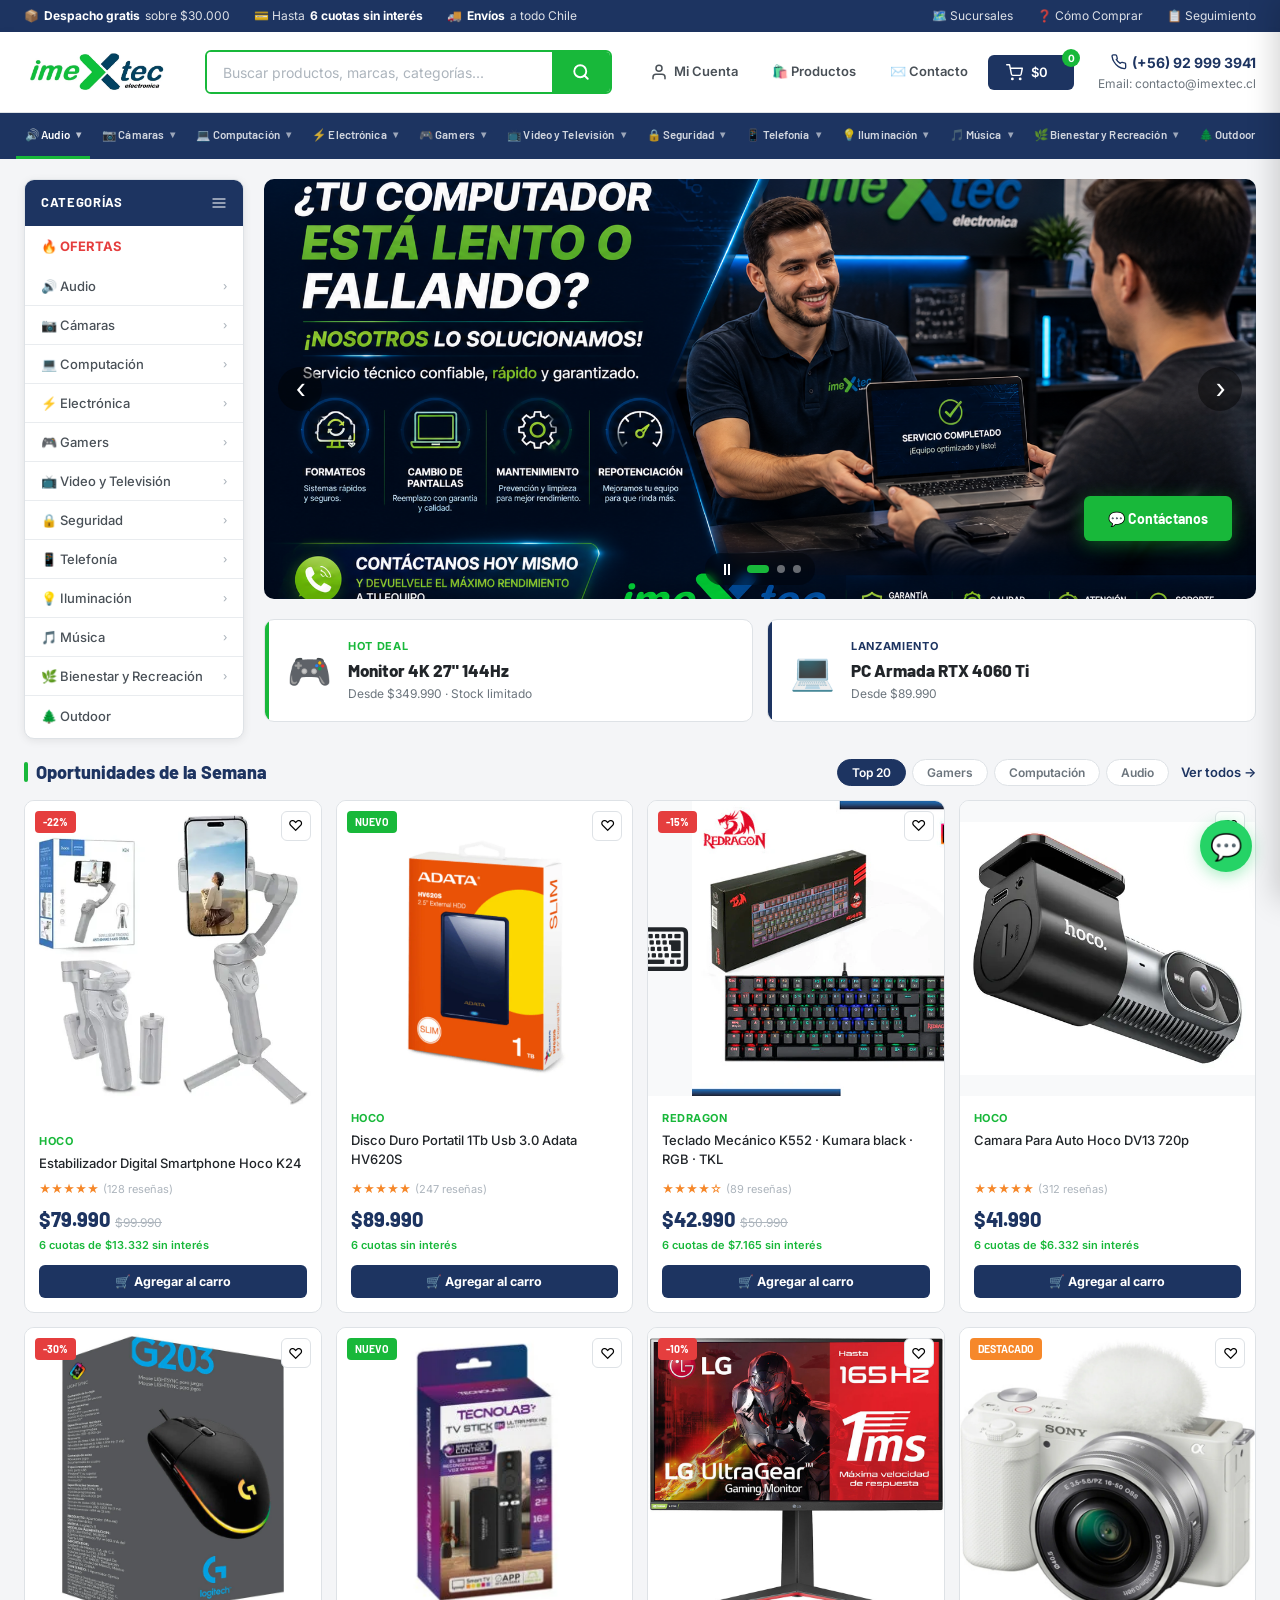
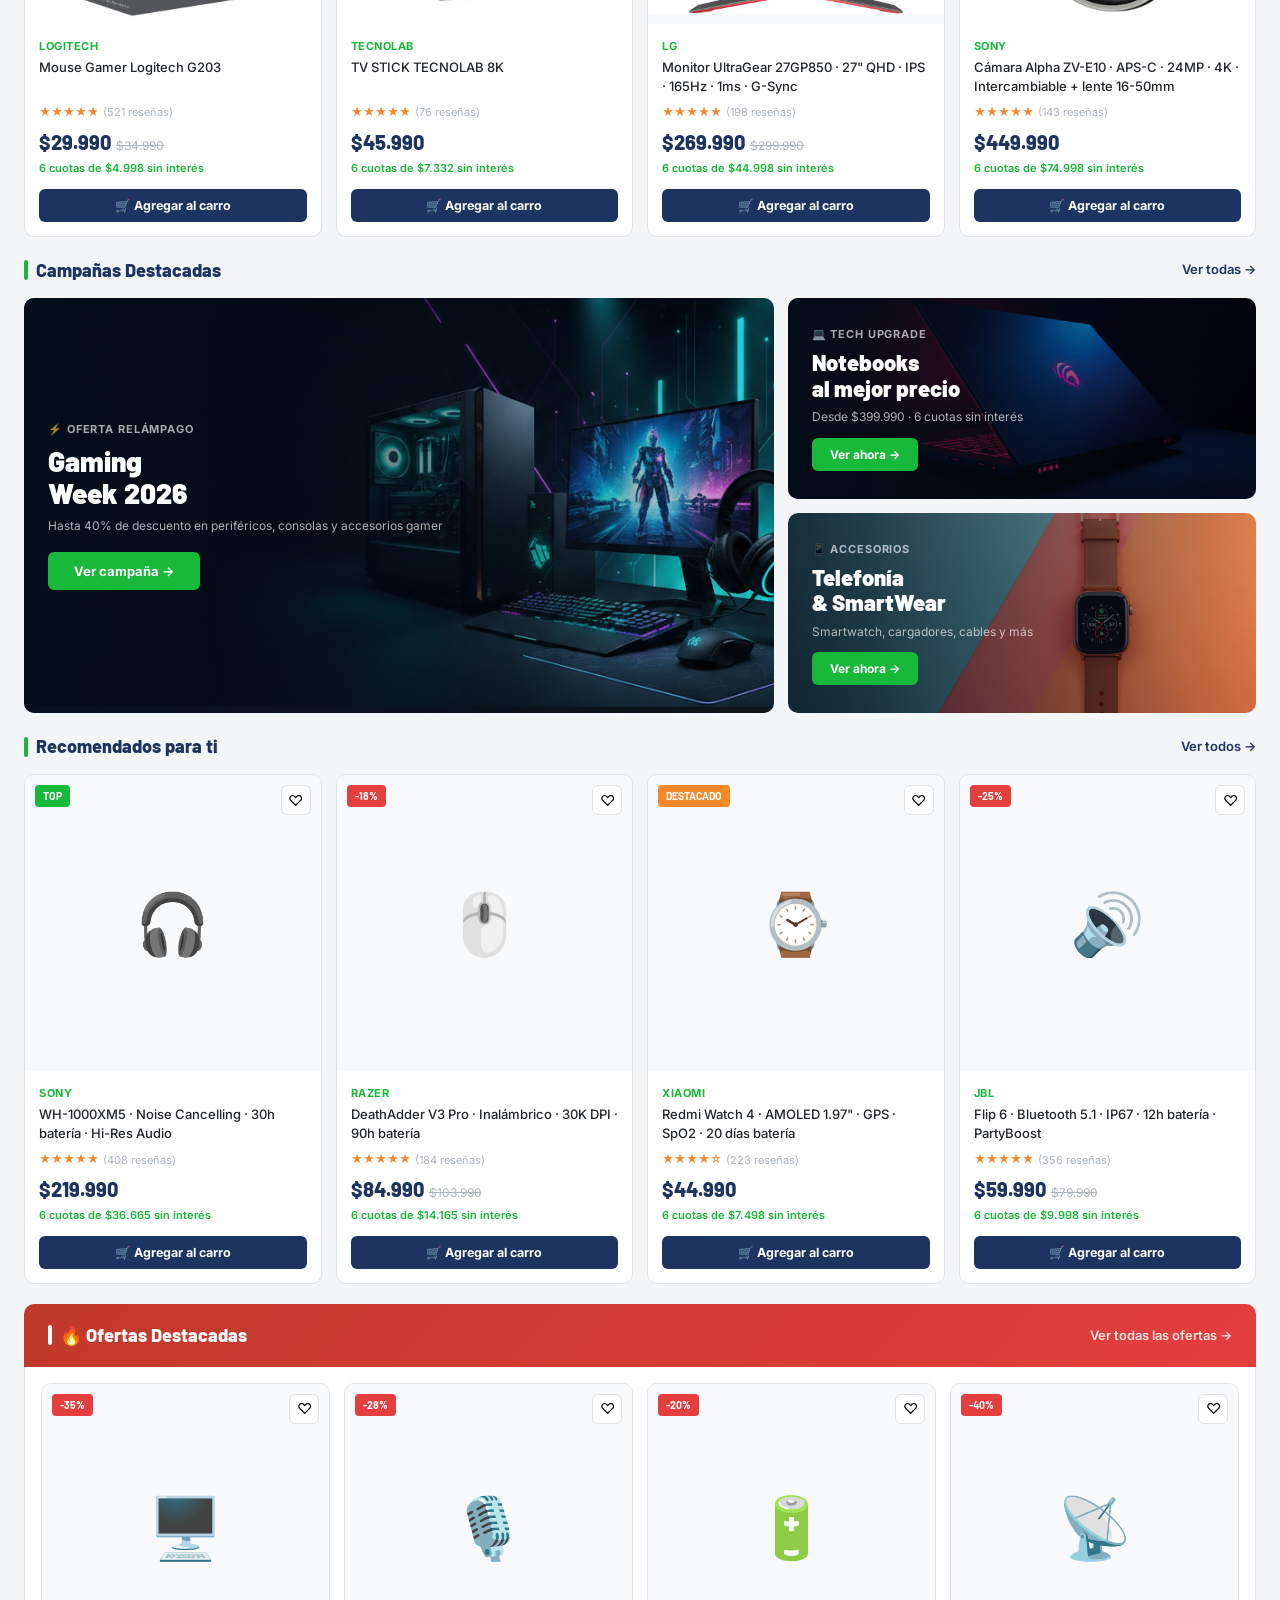
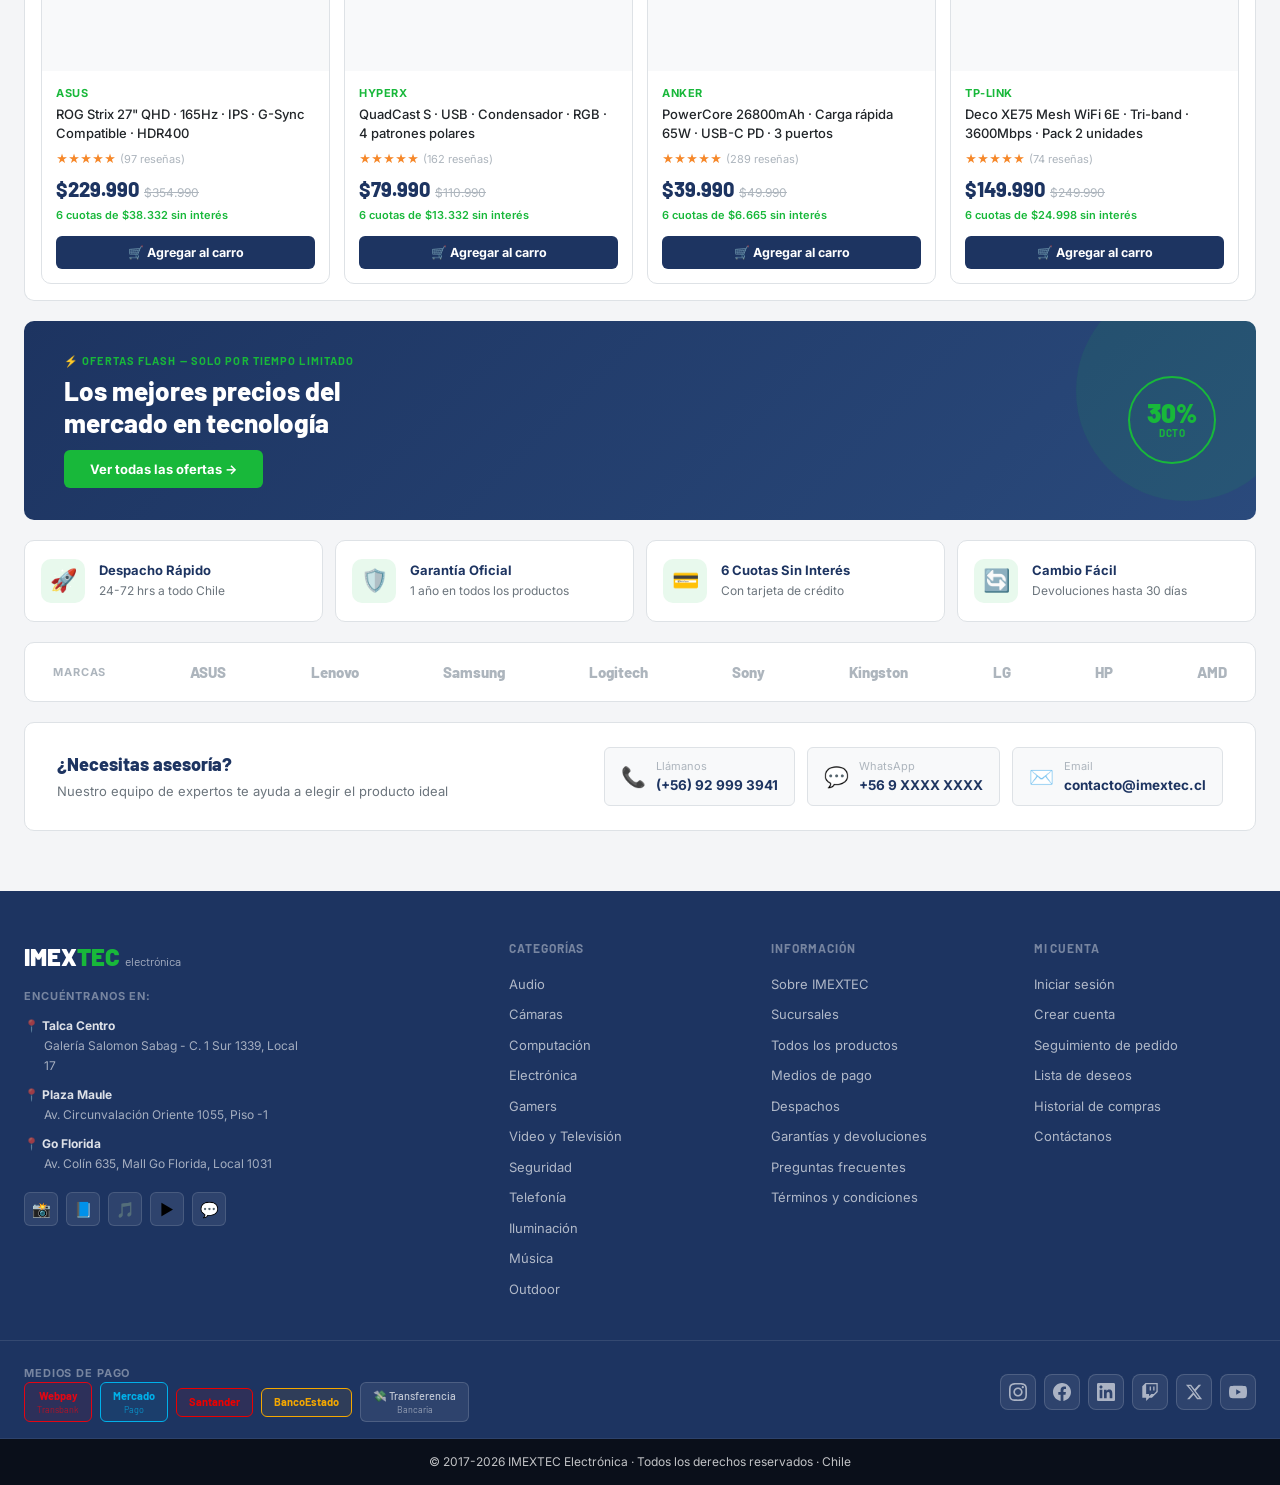
==== commit a9218977: "Add files via upload" ====
--- a/index.html
+++ b/index.html
@@ -532,7 +532,7 @@
         </div>
 
         <div class="camp-col">
-          <div class="camp-card camp-secondary" style="background:url('../images/campaña-destacada2.png') center/cover no-repeat;position:relative;">
+          <div class="camp-card camp-secondary" style="background:url('./images/campaña-destacada2.jpg') center/cover no-repeat;position:relative;">
             <div style="position:absolute;inset:0;background:linear-gradient(90deg,rgba(5,15,30,0.82) 0%,rgba(5,15,30,0.45) 60%,rgba(5,15,30,0.1) 100%);border-radius:var(--radius-md);z-index:1"></div>
             <div class="camp-inner" style="position:relative;z-index:2">
               <div class="camp-tag">💻 Tech Upgrade</div>
@@ -541,7 +541,7 @@
               <button class="btn-green" style="margin-top:12px;font-size:12px;padding:9px 18px">Ver ahora →</button>
             </div>
           </div>
-          <div class="camp-card camp-tertiary" style="background:url('../images/campaña-destacada3.png') center/cover no-repeat;position:relative;">
+          <div class="camp-card camp-tertiary" style="background:url('./images/campaña-destacada3.jpg') center/cover no-repeat;position:relative;">
             <div style="position:absolute;inset:0;background:linear-gradient(90deg,rgba(5,15,30,0.82) 0%,rgba(5,15,30,0.45) 60%,rgba(5,15,30,0.1) 100%);border-radius:var(--radius-md);z-index:1"></div>
             <div class="camp-inner" style="position:relative;z-index:2">
               <div class="camp-tag">📱 Accesorios</div>
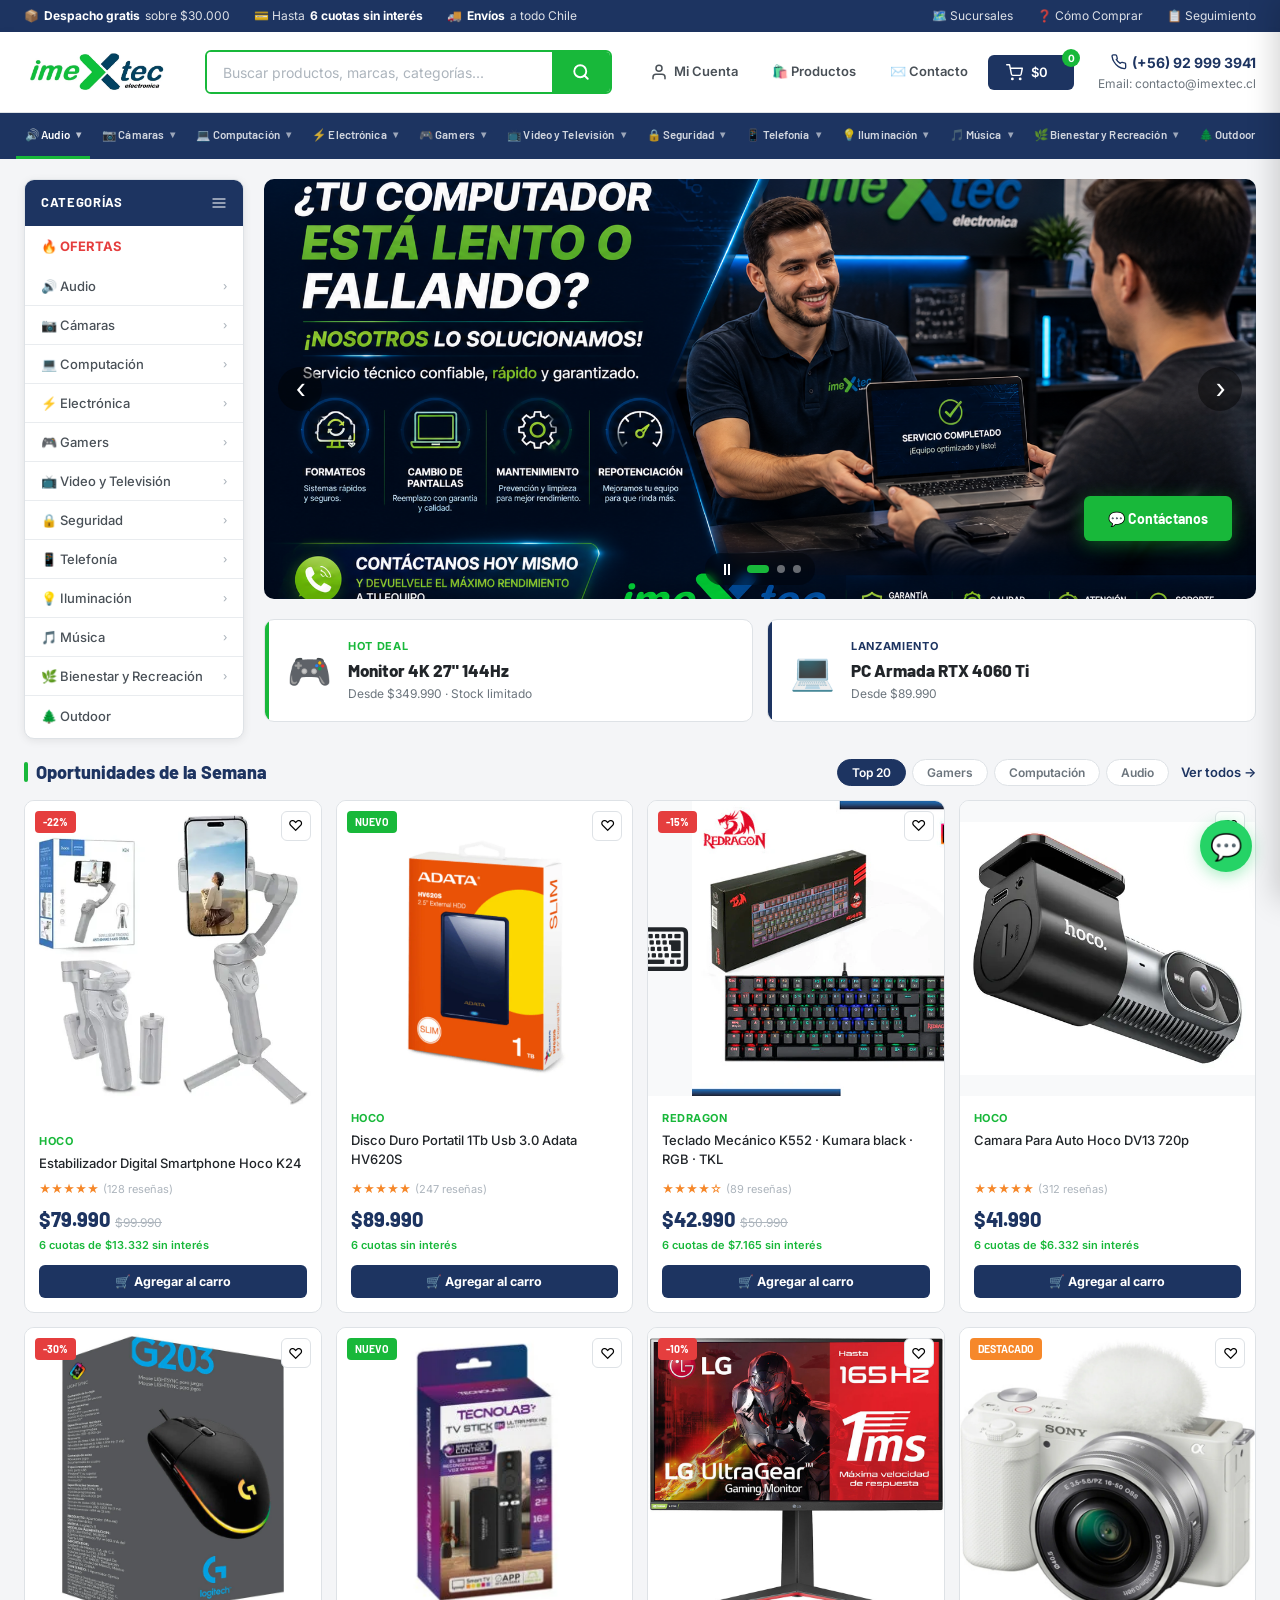
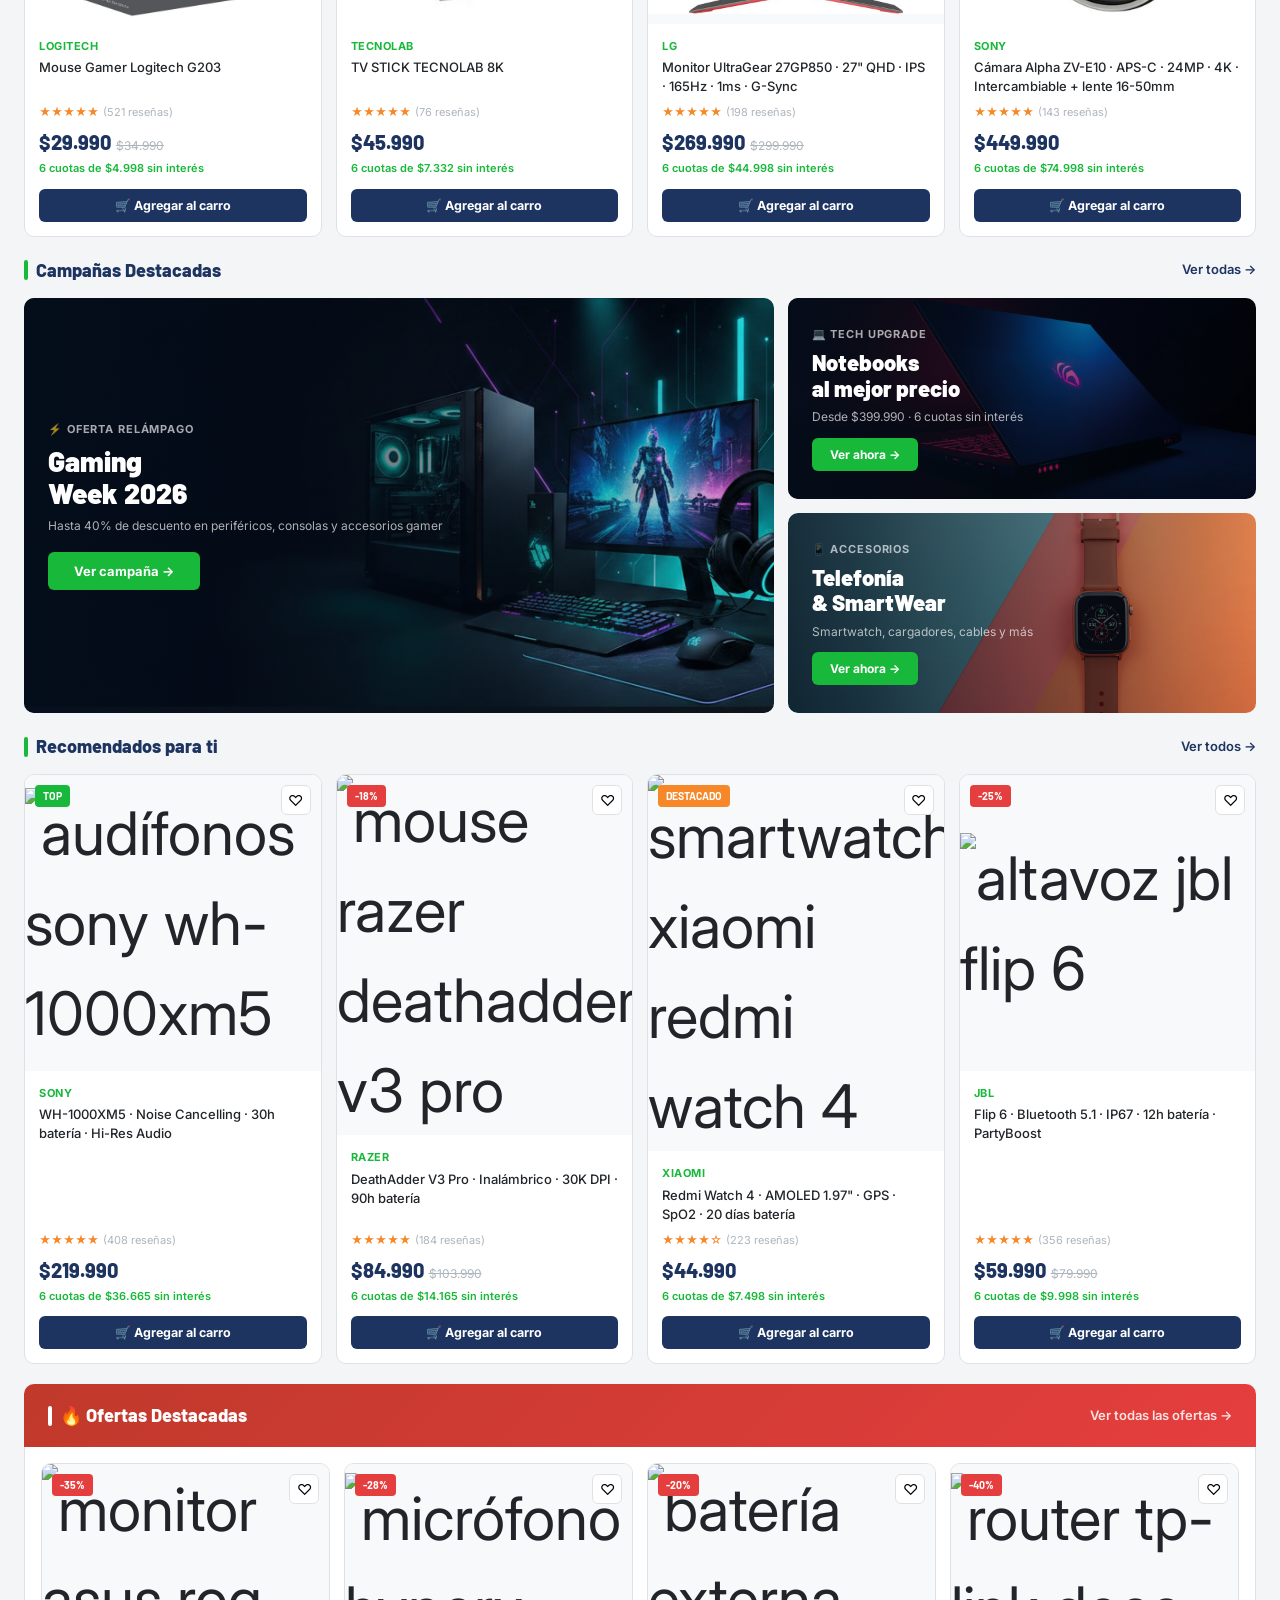
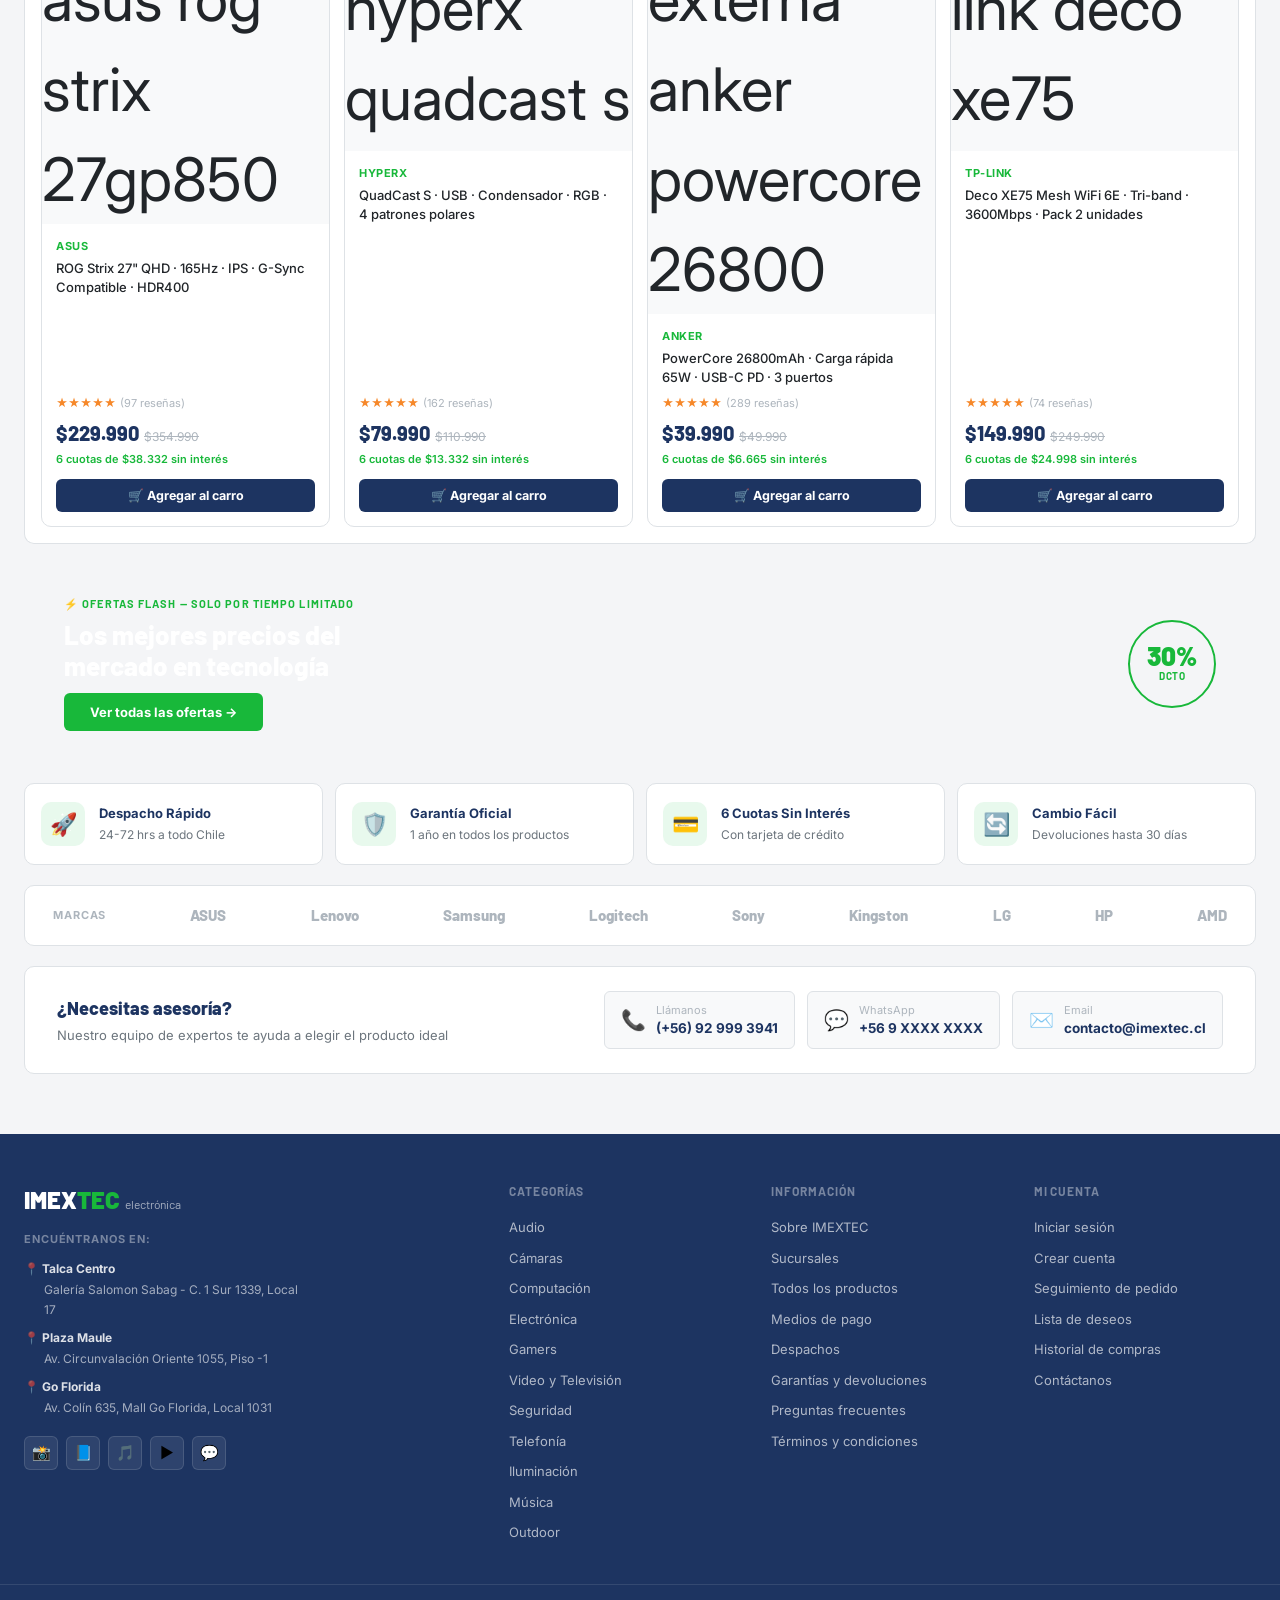
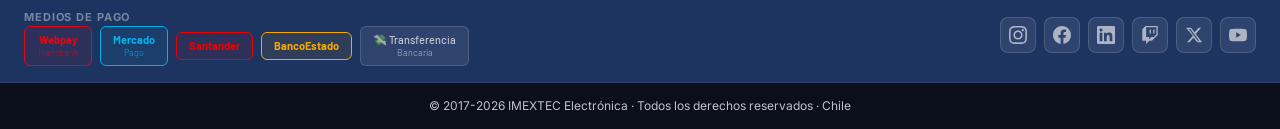
==== commit f72c0a27: "Add campaign and banner background images Co-Authored-By: Claude Sonnet 4.6 <noreply@anthropic.com>" ====
--- a/index.html
+++ b/index.html
@@ -567,7 +567,7 @@
           <div class="prod-img">
             <span class="badge-grn">TOP</span>
             <button class="wish">♡</button>
-            🎧
+            <img src="./images/sony-wh-1000xm5.webp" alt="audífonos sony wh-1000xm5">
           </div>
           <div class="prod-body">
             <div class="prod-brand">Sony</div>
@@ -583,7 +583,7 @@
           <div class="prod-img">
             <span class="badge-red">-18%</span>
             <button class="wish">♡</button>
-            🖱️
+            <img src="./images/razer-deathadder.jpg" alt="mouse razer deathadder v3 pro">
           </div>
           <div class="prod-body">
             <div class="prod-brand">Razer</div>
@@ -599,7 +599,7 @@
           <div class="prod-img">
             <span class="badge-org">DESTACADO</span>
             <button class="wish">♡</button>
-            ⌚
+            <img src="./images/xiaomi-whatch4.webp" alt="smartwatch xiaomi redmi watch 4">
           </div>
           <div class="prod-body">
             <div class="prod-brand">Xiaomi</div>
@@ -615,7 +615,7 @@
           <div class="prod-img">
             <span class="badge-red">-25%</span>
             <button class="wish">♡</button>
-            🔊
+            <img src="./images/jbl-flip6.webp" alt="altavoz jbl flip 6">
           </div>
           <div class="prod-body">
             <div class="prod-brand">JBL</div>
@@ -643,7 +643,7 @@
             <div class="prod-img">
               <span class="badge-red">-35%</span>
               <button class="wish">♡</button>
-              🖥️
+              <img src="./images/asus-rog-strix27.webp" alt="monitor asus rog strix 27gp850">
             </div>
             <div class="prod-body">
               <div class="prod-brand">ASUS</div>
@@ -659,7 +659,7 @@
             <div class="prod-img">
               <span class="badge-red">-28%</span>
               <button class="wish">♡</button>
-              🎙️
+              <img src="./images/hyperx-quadcast.webp" alt="micrófono hyperx quadcast s">
             </div>
             <div class="prod-body">
               <div class="prod-brand">HyperX</div>
@@ -675,7 +675,7 @@
             <div class="prod-img">
               <span class="badge-red">-20%</span>
               <button class="wish">♡</button>
-              🔋
+              <img src="./images/anker-cargador.webp" alt="batería externa anker powercore 26800">
             </div>
             <div class="prod-body">
               <div class="prod-brand">Anker</div>
@@ -691,7 +691,7 @@
             <div class="prod-img">
               <span class="badge-red">-40%</span>
               <button class="wish">♡</button>
-              📡
+              <img src="./images/tplink-xe75.webp" alt="router tp-link deco xe75">
             </div>
             <div class="prod-body">
               <div class="prod-brand">TP-Link</div>
--- a/css/styles.css
+++ b/css/styles.css
@@ -214,8 +214,8 @@
 .brand:hover{color:var(--navy)}
 
 /* ── BANNER OFERTA ── */
-.oferta-banner{background:linear-gradient(135deg,var(--navy) 0%,var(--navy-mid) 100%);border-radius:var(--radius-md);padding:32px 40px;display:flex;align-items:center;justify-content:space-between;overflow:hidden;position:relative}
-.oferta-banner::before{content:'';position:absolute;right:-40px;top:-40px;width:220px;height:220px;border-radius:50%;background:rgba(24,184,58,0.1)}
+.oferta-banner{background:url('../images/banner.jpg') center/cover no-repeat;border-radius:var(--radius-md);padding:32px 40px;display:flex;align-items:center;justify-content:space-between;overflow:hidden;position:relative}
+.oferta-banner::before{content:'';position:absolute;inset:0;background:none}
 .ob-label{font-size:11px;font-weight:700;letter-spacing:.1em;text-transform:uppercase;color:var(--green);margin-bottom:6px;font-family:var(--font-head)}
 .ob-title{font-family:var(--font-head);font-size:26px;font-weight:800;color:#fff;line-height:1.2;margin-bottom:6px}
 .ob-sub{font-size:13px;color:rgba(255,255,255,0.65)}
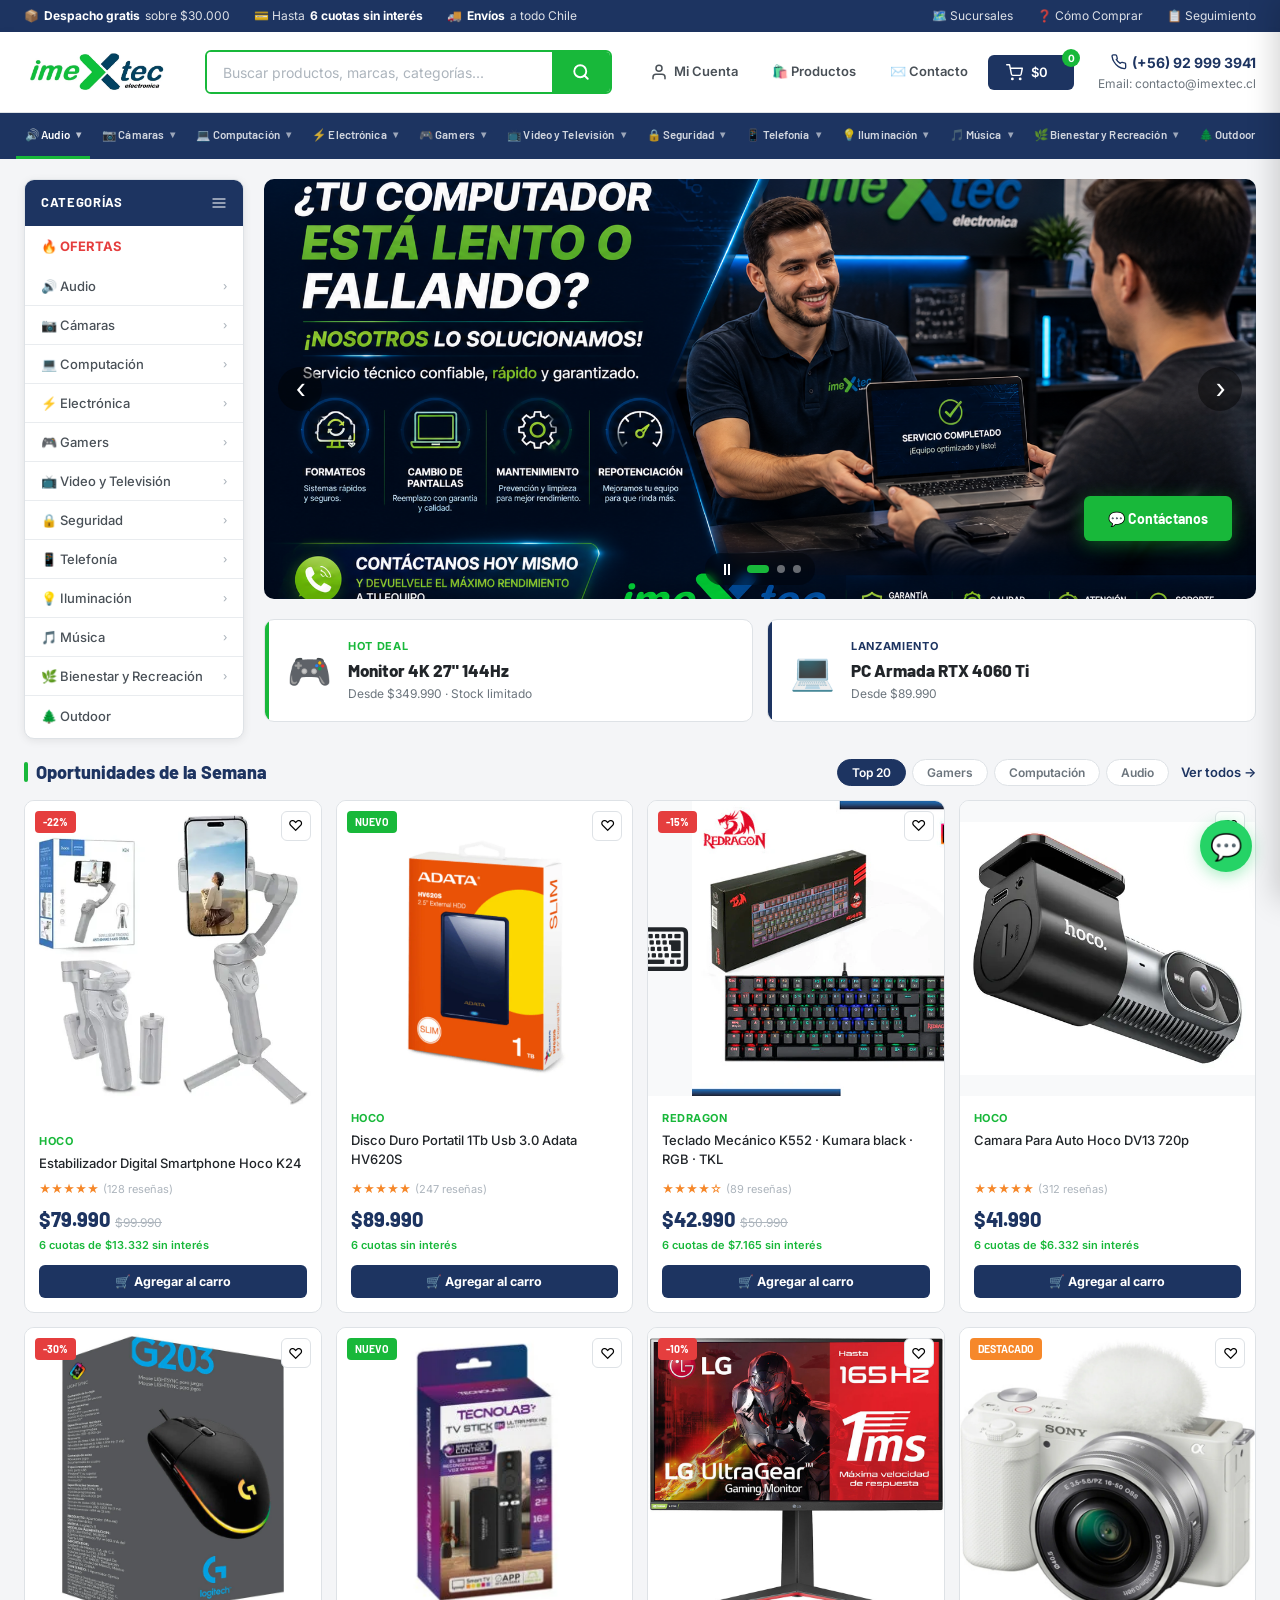
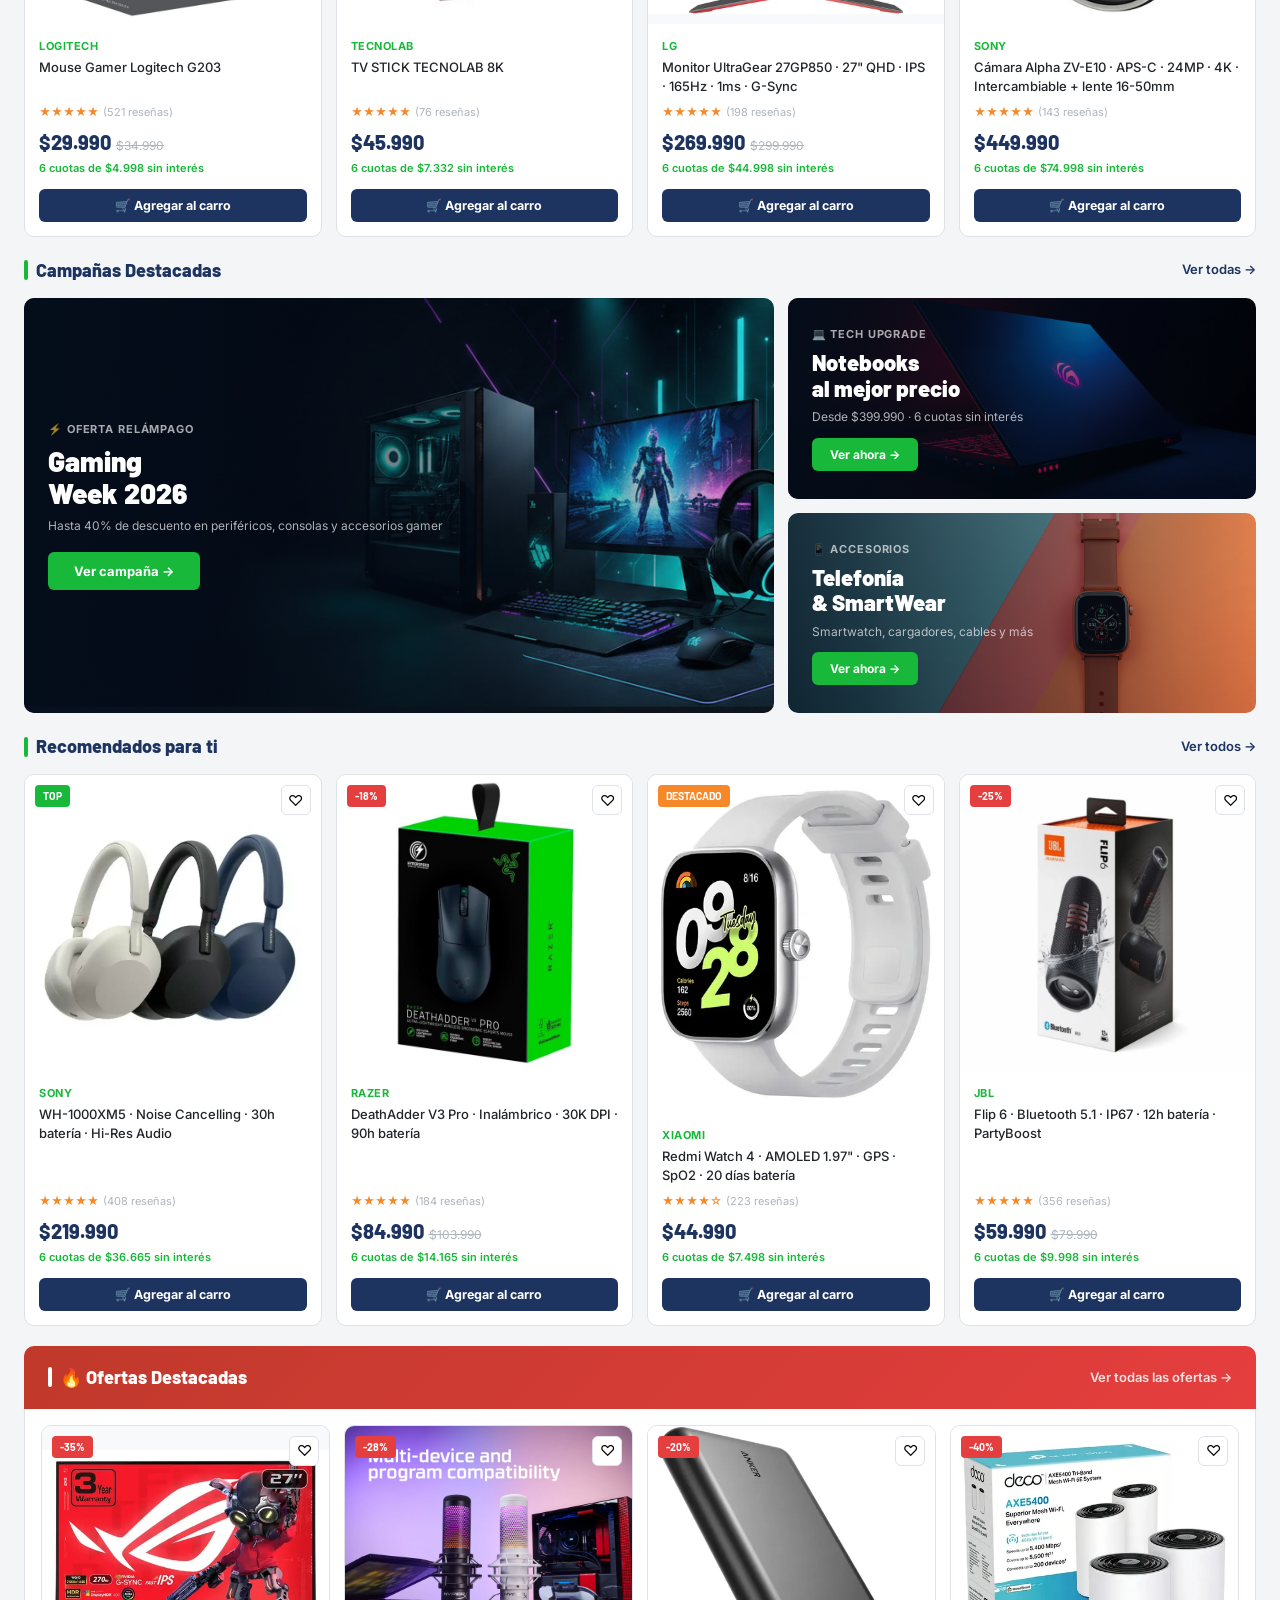
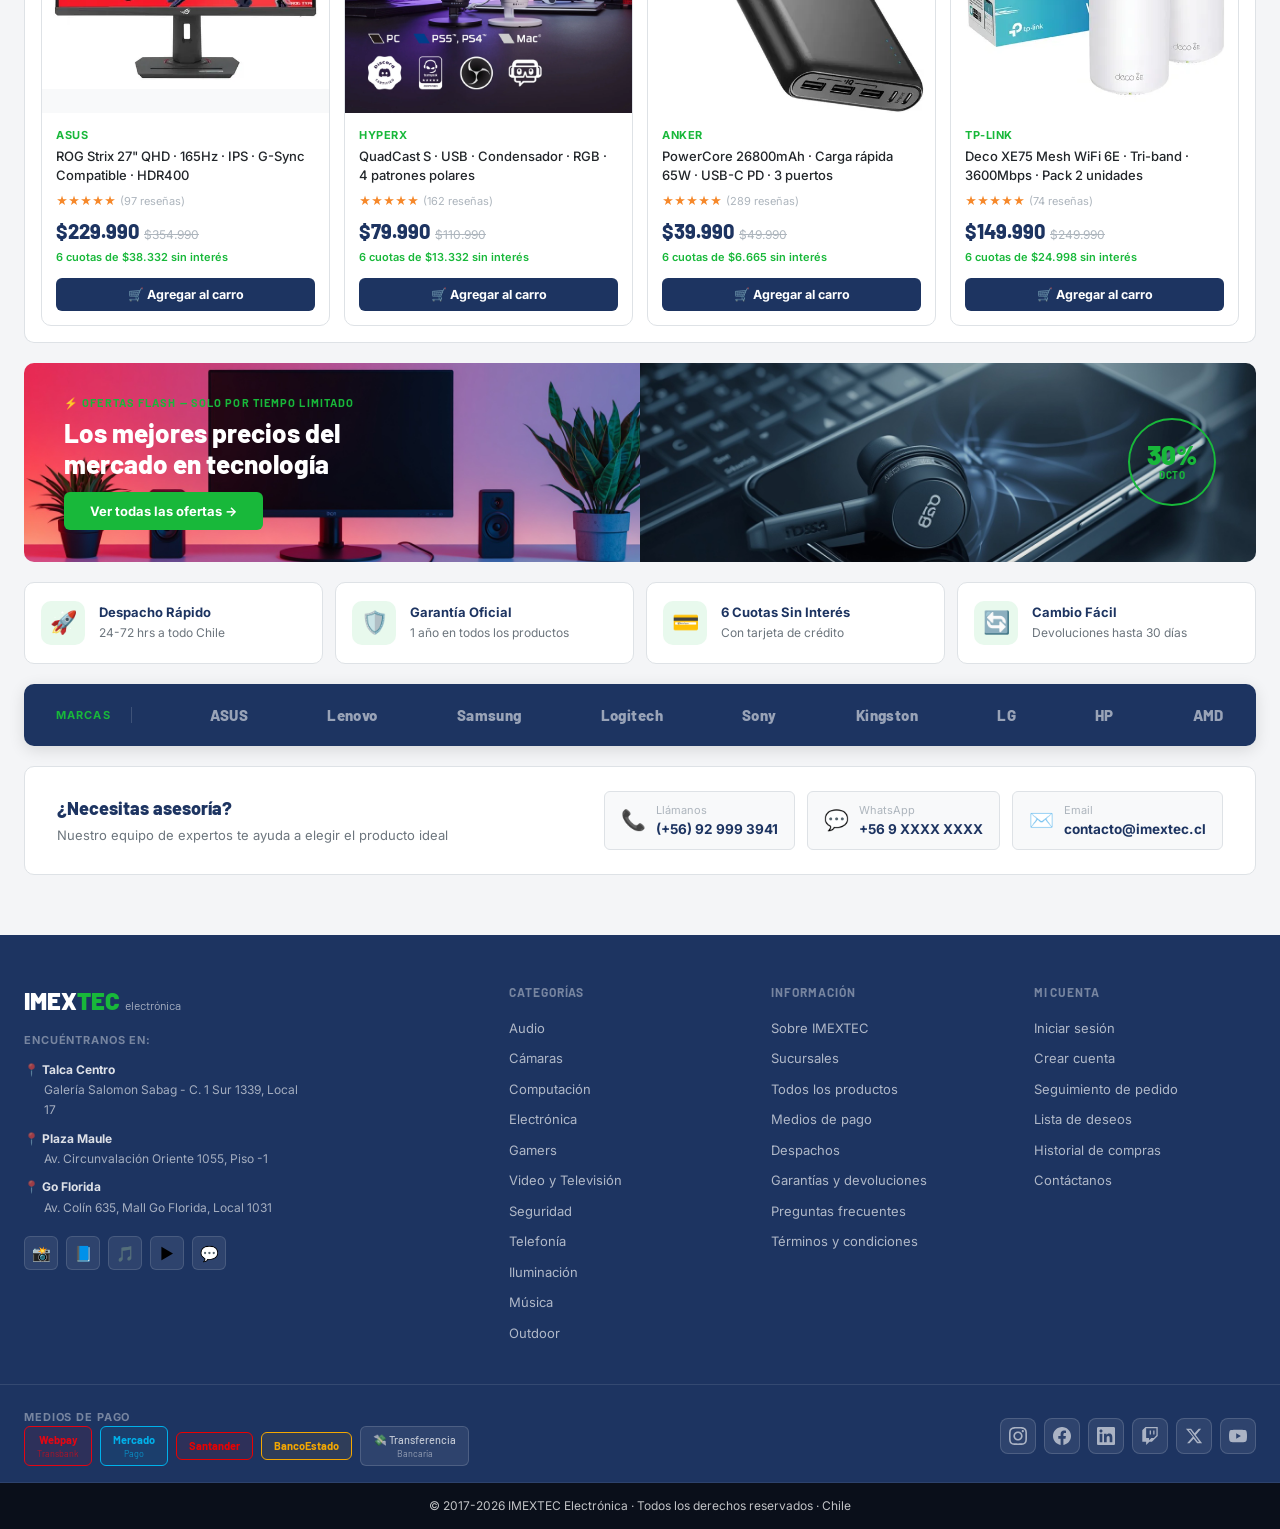
==== commit 04742b32: "Add files via upload" ====
--- a/index.html
+++ b/index.html
@@ -1,869 +1,869 @@
-﻿<!DOCTYPE html>
-<html lang="es">
-<head>
-<meta charset="UTF-8">
-<meta name="viewport" content="width=device-width, initial-scale=1.0">
-<title>IMEXTEC Electrónica | Tecnología al mejor precio</title>
-<link rel="preconnect" href="https://fonts.googleapis.com">
-<link href="https://fonts.googleapis.com/css2?family=Inter:wght@400;500;600;700&family=Barlow:wght@500;600;700;800&display=swap" rel="stylesheet">
-<link rel="stylesheet" href="css/styles.css">
-
-</head>
-<body>
-
-<!-- TOP INFO BAR -->
-<div class="top-bar">
-  <div class="top-bar-inner">
-    <div class="top-bar-left">
-      <span>📦 <b>Despacho gratis</b> sobre $30.000</span>
-      <span>💳 Hasta <b>6 cuotas sin interés</b></span>
-      <span>🚚 <b>Envíos</b> a todo Chile</span>
-    </div>
-    <div class="top-bar-right">
-      <a href="#">🗺️ Sucursales</a>
-      <a href="#">❓ Cómo Comprar</a>
-      <a href="#">📋 Seguimiento</a>
-    </div>
-  </div>
-</div>
-
-<!-- MAIN HEADER -->
-<header>
-  <div class="header-main">
-    <a href="#"><img class="logo-img" src="images/logo.webp" alt="IMEXTEC Electrónica"></a>
-
-    <div class="header-search">
-      <input type="text" placeholder="Buscar productos, marcas, categorías...">
-      <button>
-        <svg width="18" height="18" viewBox="0 0 24 24" fill="none" stroke="currentColor" stroke-width="2.5" stroke-linecap="round" stroke-linejoin="round"><circle cx="11" cy="11" r="8"/><path d="m21 21-4.35-4.35"/></svg>
-      </button>
-    </div>
-
-    <nav class="header-nav">
-      <a href="#" class="hn-link">
-        <svg viewBox="0 0 24 24" fill="none" stroke="currentColor" stroke-width="2" stroke-linecap="round" stroke-linejoin="round"><path d="M20 21v-2a4 4 0 0 0-4-4H8a4 4 0 0 0-4 4v2"/><circle cx="12" cy="7" r="4"/></svg>
-        Mi Cuenta
-      </a>
-      <a href="pages/productos.html" class="hn-link">🛍️ Productos</a>
-      <a href="pages/contacto.html" class="hn-link">✉️ Contacto</a>
-      <button class="cart-btn">
-        <svg width="17" height="17" viewBox="0 0 24 24" fill="none" stroke="currentColor" stroke-width="2" stroke-linecap="round" stroke-linejoin="round"><circle cx="9" cy="21" r="1"/><circle cx="20" cy="21" r="1"/><path d="M1 1h4l2.68 13.39a2 2 0 0 0 2 1.61h9.72a2 2 0 0 0 2-1.61L23 6H6"/></svg>
-        $0 <span id="cart-total"></span>
-        <span class="cart-badge" id="cart-count">0</span>
-      </button>
-    </nav>
-
-    <div class="contact-info">
-      <div class="ph">
-        <svg width="16" height="16" viewBox="0 0 24 24" fill="none" stroke="currentColor" stroke-width="2" stroke-linecap="round" stroke-linejoin="round"><path d="M22 16.92v3a2 2 0 0 1-2.18 2 19.79 19.79 0 0 1-8.63-3.07A19.5 19.5 0 0 1 4.69 12 19.79 19.79 0 0 1 1.61 3.45 2 2 0 0 1 3.6 1.27h3a2 2 0 0 1 2 1.72 12.84 12.84 0 0 0 .7 2.81 2 2 0 0 1-.45 2.11L7.91 8a16 16 0 0 0 6 6l.91-.91a2 2 0 0 1 2.11-.45 12.84 12.84 0 0 0 2.81.7A2 2 0 0 1 21.73 14z"/></svg>
-        (+56) 92 999 3941
-      </div>
-      <div class="em">Email: contacto@imextec.cl</div>
-    </div>
-  </div>
-</header>
-
-<!-- CATEGORY NAVBAR (sticky) -->
-<nav class="cat-navbar">
-  <div class="cat-navbar-inner">
-    <div class="cnav-item">
-      <a href="#" class="cnav-link active has-drop">🔊 Audio</a>
-      <div class="cnav-dropdown">
-        <a href="pages/subcategoria.html?cat=Audio&sub=Audífonos+Con+Cable">🎧 Audífonos Con Cable</a>
-        <a href="pages/subcategoria.html?cat=Audio&sub=Audífonos+Inalámbricos">📻 Audífonos Inalámbricos</a>
-        <a href="pages/subcategoria.html?cat=Audio&sub=Cables+y+Accesorios">🔌 Cables y Accesorios</a>
-        <a href="pages/subcategoria.html?cat=Audio&sub=Micrófonos">🎙️ Micrófonos</a>
-        <a href="pages/subcategoria.html?cat=Audio&sub=Radios+y+Parlantes">📢 Radios y Parlantes</a>
-      </div>
-    </div>
-    <div class="cnav-item">
-      <a href="#" class="cnav-link has-drop">📷 Cámaras</a>
-      <div class="cnav-dropdown">
-        <a href="pages/subcategoria.html?cat=Cámaras&sub=Accesorios+Cámaras">🎒 Accesorios Cámaras</a>
-        <a href="pages/subcategoria.html?cat=Cámaras&sub=Cámaras+de+Seguridad">🔐 Cámaras de Seguridad</a>
-        <a href="pages/subcategoria.html?cat=Cámaras&sub=Cámaras+Auto">🚗 Cámaras Auto</a>
-      </div>
-    </div>
-    <div class="cnav-item">
-      <a href="#" class="cnav-link has-drop">💻 Computación</a>
-      <div class="cnav-dropdown">
-        <a href="pages/subcategoria.html?cat=Computación&sub=Accesorios+Computadores">🖥️ Accesorios Computadores</a>
-        <a href="pages/subcategoria.html?cat=Computación&sub=Almacenamiento">💾 Almacenamiento</a>
-        <a href="pages/subcategoria.html?cat=Computación&sub=Cables+Computación">🔌 Cables Computación</a>
-        <a href="pages/subcategoria.html?cat=Computación&sub=Cargadores+Notebook">🔋 Cargadores Notebook</a>
-        <a href="pages/subcategoria.html?cat=Computación&sub=Conectividad+y+Redes">📡 Conectividad y Redes</a>
-        <a href="pages/subcategoria.html?cat=Computación&sub=Mouse+y+Teclados">🖱️ Mouse y Teclados</a>
-        <a href="pages/subcategoria.html?cat=Computación&sub=Tintas+y+Toner+Impresoras">🖨️ Tintas y Toner Impresoras</a>
-        <a href="pages/subcategoria.html?cat=Computación&sub=Teclados">⌨️ Teclados</a>
-      </div>
-    </div>
-    <div class="cnav-item">
-      <a href="#" class="cnav-link has-drop">⚡ Electrónica</a>
-      <div class="cnav-dropdown">
-        <a href="pages/subcategoria.html?cat=Electrónica&sub=Accesorios+Electrónica">🔧 Accesorios Electrónica</a>
-        <a href="pages/subcategoria.html?cat=Electrónica&sub=Pilas+y+Baterías">🔋 Pilas y Baterías</a>
-        <a href="pages/subcategoria.html?cat=Electrónica&sub=Cargadores+de+Pilas">⚡ Cargadores de Pilas</a>
-        <a href="pages/subcategoria.html?cat=Electrónica&sub=Cargadores+y+Transformadores">🔌 Cargadores y Transformadores</a>
-        <a href="pages/subcategoria.html?cat=Electrónica&sub=Calculadoras">🧮 Calculadoras</a>
-      </div>
-    </div>
-    <div class="cnav-item">
-      <a href="#" class="cnav-link has-drop">🎮 Gamers</a>
-      <div class="cnav-dropdown">
-        <a href="pages/subcategoria.html?cat=Gamers&sub=Audífonos+Gamers">🎧 Audífonos Gamers</a>
-        <a href="pages/subcategoria.html?cat=Gamers&sub=Teclados+Gamers">⌨️ Teclados Gamers</a>
-        <a href="pages/subcategoria.html?cat=Gamers&sub=Accesorios+Gamers">🕹️ Accesorios Gamers</a>
-        <a href="pages/subcategoria.html?cat=Gamers&sub=Mouse+Gamers">🖱️ Mouse Gamers</a>
-        <a href="pages/subcategoria.html?cat=Gamers&sub=Joystick+y+Gamepad">🎮 Joystick y Gamepad</a>
-        <a href="pages/subcategoria.html?cat=Gamers&sub=Consolas+de+Juegos">🎮 Consolas de Juegos</a>
-      </div>
-    </div>
-    <div class="cnav-item">
-      <a href="#" class="cnav-link has-drop">📺 Video y Televisión</a>
-      <div class="cnav-dropdown">
-        <a href="pages/subcategoria.html?cat=Video+y+Televisión&sub=Antenas+y+Controles+TV">📡 Antenas y Controles TV</a>
-        <a href="pages/subcategoria.html?cat=Video+y+Televisión&sub=Cables+y+Adaptadores">🔌 Cables y Adaptadores</a>
-        <a href="pages/subcategoria.html?cat=Video+y+Televisión&sub=Soportes+TV">🖥️ Soportes TV</a>
-        <a href="pages/subcategoria.html?cat=Video+y+Televisión&sub=TV+Box">📦 TV Box</a>
-      </div>
-    </div>
-    <div class="cnav-item">
-      <a href="#" class="cnav-link has-drop">🔒 Seguridad</a>
-      <div class="cnav-dropdown">
-        <a href="pages/subcategoria.html?cat=Seguridad&sub=Accesorios+Seguridad">🛡️ Accesorios Seguridad</a>
-        <a href="pages/subcategoria.html?cat=Seguridad&sub=Timbres+y+Alarmas">🔔 Timbres y Alarmas</a>
-        <a href="pages/subcategoria.html?cat=Seguridad&sub=Radios+UHF/VHF">📻 Radios UHF/VHF</a>
-      </div>
-    </div>
-    <div class="cnav-item">
-      <a href="#" class="cnav-link has-drop">📱 Telefonía</a>
-      <div class="cnav-dropdown">
-        <a href="pages/subcategoria.html?cat=Telefonía&sub=Smartwatch+y+Smartband">⌚ Smartwatch y Smartband</a>
-        <a href="pages/subcategoria.html?cat=Telefonía&sub=Accesorios+Smartphone">📱 Accesorios Smartphone</a>
-        <a href="pages/subcategoria.html?cat=Telefonía&sub=Cables+Smartphones">🔌 Cables Smartphones</a>
-        <a href="pages/subcategoria.html?cat=Telefonía&sub=Teléfono+Senior">📞 Teléfono Senior</a>
-        <a href="pages/subcategoria.html?cat=Telefonía&sub=Soportes+Celulares">🗜️ Soportes Celulares</a>
-        <a href="pages/subcategoria.html?cat=Telefonía&sub=Cargadores+Smartphones">⚡ Cargadores Smartphones</a>
-        <a href="pages/subcategoria.html?cat=Telefonía&sub=Baterías+Externas">🔋 Baterías Externas</a>
-      </div>
-    </div>
-    <div class="cnav-item">
-      <a href="#" class="cnav-link has-drop">💡 Iluminación</a>
-      <div class="cnav-dropdown">
-        <a href="pages/subcategoria.html?cat=Iluminación&sub=Accesorios+Linternas">🔦 Accesorios Linternas</a>
-        <a href="pages/subcategoria.html?cat=Iluminación&sub=Punteros+Láser">🔴 Punteros Láser</a>
-        <a href="pages/subcategoria.html?cat=Iluminación&sub=Cintas+LED">💡 Cintas LED</a>
-        <a href="pages/subcategoria.html?cat=Iluminación&sub=Linternas+y+Focos+LED">🔦 Linternas y Focos LED</a>
-        <a href="pages/subcategoria.html?cat=Iluminación&sub=Luces+y+Accesorios+Fiesta">🎉 Luces y Accesorios Fiesta</a>
-      </div>
-    </div>
-    <div class="cnav-item">
-      <a href="#" class="cnav-link has-drop">🎵 Música</a>
-      <div class="cnav-dropdown">
-        <a href="pages/subcategoria.html?cat=Música&sub=Instrumentos">🎸 Instrumentos</a>
-      </div>
-    </div>
-    <div class="cnav-item">
-      <a href="#" class="cnav-link has-drop">🌿 Bienestar y Recreación</a>
-      <div class="cnav-dropdown">
-        <a href="pages/subcategoria.html?cat=Bienestar+y+Recreación&sub=Cuidado+Personal">💆 Cuidado Personal</a>
-        <a href="pages/subcategoria.html?cat=Bienestar+y+Recreación&sub=Recreación">🎯 Recreación</a>
-      </div>
-    </div>
-    <a href="pages/subcategoria.html?cat=Outdoor&sub=Outdoor" class="cnav-link">🌲 Outdoor</a>
-  </div>
-</nav>
-
-<!-- MAIN PAGE -->
-<div class="page">
-
-  <!-- SIDEBAR -->
-  <aside class="sidebar">
-    <div class="sidebar-title">
-      CATEGORÍAS
-      <svg viewBox="0 0 24 24" fill="none" stroke="currentColor" stroke-width="2" stroke-linecap="round" stroke-linejoin="round"><line x1="3" y1="6" x2="21" y2="6"/><line x1="3" y1="12" x2="21" y2="12"/><line x1="3" y1="18" x2="21" y2="18"/></svg>
-    </div>
-    <a href="#" class="sb-toggle oferta">🔥 OFERTAS</a>
-
-    <div class="sb-item">
-      <button class="sb-toggle">🔊 Audio <span class="sb-arrow">›</span></button>
-      <div class="sb-submenu">
-        <a href="pages/subcategoria.html?cat=Audio&sub=Audífonos+Con+Cable">🎧 Audífonos Con Cable</a>
-        <a href="pages/subcategoria.html?cat=Audio&sub=Audífonos+Inalámbricos">📻 Audífonos Inalámbricos</a>
-        <a href="pages/subcategoria.html?cat=Audio&sub=Cables+y+Accesorios">🔌 Cables y Accesorios</a>
-        <a href="pages/subcategoria.html?cat=Audio&sub=Micrófonos">🎙️ Micrófonos</a>
-        <a href="pages/subcategoria.html?cat=Audio&sub=Radios+y+Parlantes">📢 Radios y Parlantes</a>
-      </div>
-    </div>
-
-    <div class="sb-item">
-      <button class="sb-toggle">📷 Cámaras <span class="sb-arrow">›</span></button>
-      <div class="sb-submenu">
-        <a href="pages/subcategoria.html?cat=Cámaras&sub=Accesorios+Cámaras">🎒 Accesorios Cámaras</a>
-        <a href="pages/subcategoria.html?cat=Cámaras&sub=Cámaras+de+Seguridad">🔐 Cámaras de Seguridad</a>
-        <a href="pages/subcategoria.html?cat=Cámaras&sub=Cámaras+Auto">🚗 Cámaras Auto</a>
-      </div>
-    </div>
-
-    <div class="sb-item">
-      <button class="sb-toggle">💻 Computación <span class="sb-arrow">›</span></button>
-      <div class="sb-submenu">
-        <a href="pages/subcategoria.html?cat=Computación&sub=Accesorios+Computadores">🖥️ Accesorios Computadores</a>
-        <a href="pages/subcategoria.html?cat=Computación&sub=Almacenamiento">💾 Almacenamiento</a>
-        <a href="pages/subcategoria.html?cat=Computación&sub=Cables+Computación">🔌 Cables Computación</a>
-        <a href="pages/subcategoria.html?cat=Computación&sub=Cargadores+Notebook">🔋 Cargadores Notebook</a>
-        <a href="pages/subcategoria.html?cat=Computación&sub=Conectividad+y+Redes">📡 Conectividad y Redes</a>
-        <a href="pages/subcategoria.html?cat=Computación&sub=Mouse+y+Teclados">🖱️ Mouse y Teclados</a>
-        <a href="pages/subcategoria.html?cat=Computación&sub=Tintas+y+Toner+Impresoras">🖨️ Tintas y Toner Impresoras</a>
-        <a href="pages/subcategoria.html?cat=Computación&sub=Teclados">⌨️ Teclados</a>
-      </div>
-    </div>
-
-    <div class="sb-item">
-      <button class="sb-toggle">⚡ Electrónica <span class="sb-arrow">›</span></button>
-      <div class="sb-submenu">
-        <a href="pages/subcategoria.html?cat=Electrónica&sub=Accesorios+Electrónica">🔧 Accesorios Electrónica</a>
-        <a href="pages/subcategoria.html?cat=Electrónica&sub=Pilas+y+Baterías">🔋 Pilas y Baterías</a>
-        <a href="pages/subcategoria.html?cat=Electrónica&sub=Cargadores+de+Pilas">⚡ Cargadores de Pilas</a>
-        <a href="pages/subcategoria.html?cat=Electrónica&sub=Cargadores+y+Transformadores">🔌 Cargadores y Transformadores</a>
-        <a href="pages/subcategoria.html?cat=Electrónica&sub=Calculadoras">🧮 Calculadoras</a>
-      </div>
-    </div>
-
-    <div class="sb-item">
-      <button class="sb-toggle">🎮 Gamers <span class="sb-arrow">›</span></button>
-      <div class="sb-submenu">
-        <a href="pages/subcategoria.html?cat=Gamers&sub=Audífonos+Gamers">🎧 Audífonos Gamers</a>
-        <a href="pages/subcategoria.html?cat=Gamers&sub=Teclados+Gamers">⌨️ Teclados Gamers</a>
-        <a href="pages/subcategoria.html?cat=Gamers&sub=Accesorios+Gamers">🕹️ Accesorios Gamers</a>
-        <a href="pages/subcategoria.html?cat=Gamers&sub=Mouse+Gamers">🖱️ Mouse Gamers</a>
-        <a href="pages/subcategoria.html?cat=Gamers&sub=Joystick+y+Gamepad">🎮 Joystick y Gamepad</a>
-        <a href="pages/subcategoria.html?cat=Gamers&sub=Consolas+de+Juegos">🎮 Consolas de Juegos</a>
-      </div>
-    </div>
-
-    <div class="sb-item">
-      <button class="sb-toggle">📺 Video y Televisión <span class="sb-arrow">›</span></button>
-      <div class="sb-submenu">
-        <a href="pages/subcategoria.html?cat=Video+y+Televisión&sub=Antenas+y+Controles+TV">📡 Antenas y Controles TV</a>
-        <a href="pages/subcategoria.html?cat=Video+y+Televisión&sub=Cables+y+Adaptadores">🔌 Cables y Adaptadores</a>
-        <a href="pages/subcategoria.html?cat=Video+y+Televisión&sub=Soportes+TV">🖥️ Soportes TV</a>
-        <a href="pages/subcategoria.html?cat=Video+y+Televisión&sub=TV+Box">📦 TV Box</a>
-      </div>
-    </div>
-
-    <div class="sb-item">
-      <button class="sb-toggle">🔒 Seguridad <span class="sb-arrow">›</span></button>
-      <div class="sb-submenu">
-        <a href="pages/subcategoria.html?cat=Seguridad&sub=Accesorios+Seguridad">🛡️ Accesorios Seguridad</a>
-        <a href="pages/subcategoria.html?cat=Seguridad&sub=Timbres+y+Alarmas">🔔 Timbres y Alarmas</a>
-        <a href="pages/subcategoria.html?cat=Seguridad&sub=Radios+UHF/VHF">📻 Radios UHF/VHF</a>
-      </div>
-    </div>
-
-    <div class="sb-item">
-      <button class="sb-toggle">📱 Telefonía <span class="sb-arrow">›</span></button>
-      <div class="sb-submenu">
-        <a href="pages/subcategoria.html?cat=Telefonía&sub=Smartwatch+y+Smartband">⌚ Smartwatch y Smartband</a>
-        <a href="pages/subcategoria.html?cat=Telefonía&sub=Accesorios+Smartphone">📱 Accesorios Smartphone</a>
-        <a href="pages/subcategoria.html?cat=Telefonía&sub=Cables+Smartphones">🔌 Cables Smartphones</a>
-        <a href="pages/subcategoria.html?cat=Telefonía&sub=Teléfono+Senior">📞 Teléfono Senior</a>
-        <a href="pages/subcategoria.html?cat=Telefonía&sub=Soportes+Celulares">🗜️ Soportes Celulares</a>
-        <a href="pages/subcategoria.html?cat=Telefonía&sub=Cargadores+Smartphones">⚡ Cargadores Smartphones</a>
-        <a href="pages/subcategoria.html?cat=Telefonía&sub=Baterías+Externas">🔋 Baterías Externas</a>
-      </div>
-    </div>
-
-    <div class="sb-item">
-      <button class="sb-toggle">💡 Iluminación <span class="sb-arrow">›</span></button>
-      <div class="sb-submenu">
-        <a href="pages/subcategoria.html?cat=Iluminación&sub=Accesorios+Linternas">🔦 Accesorios Linternas</a>
-        <a href="pages/subcategoria.html?cat=Iluminación&sub=Punteros+Láser">🔴 Punteros Láser</a>
-        <a href="pages/subcategoria.html?cat=Iluminación&sub=Cintas+LED">💡 Cintas LED</a>
-        <a href="pages/subcategoria.html?cat=Iluminación&sub=Linternas+y+Focos+LED">🔦 Linternas y Focos LED</a>
-        <a href="pages/subcategoria.html?cat=Iluminación&sub=Luces+y+Accesorios+Fiesta">🎉 Luces y Accesorios Fiesta</a>
-      </div>
-    </div>
-
-    <div class="sb-item">
-      <button class="sb-toggle">🎵 Música <span class="sb-arrow">›</span></button>
-      <div class="sb-submenu">
-        <a href="pages/subcategoria.html?cat=Música&sub=Instrumentos">🎸 Instrumentos</a>
-      </div>
-    </div>
-
-    <div class="sb-item">
-      <button class="sb-toggle">🌿 Bienestar y Recreación <span class="sb-arrow">›</span></button>
-      <div class="sb-submenu">
-        <a href="pages/subcategoria.html?cat=Bienestar+y+Recreación&sub=Cuidado+Personal">💆 Cuidado Personal</a>
-        <a href="pages/subcategoria.html?cat=Bienestar+y+Recreación&sub=Recreación">🎯 Recreación</a>
-      </div>
-    </div>
-
-    <div class="sb-item">
-      <a href="pages/subcategoria.html?cat=Outdoor&sub=Outdoor" class="sb-toggle">🌲 Outdoor</a>
-    </div>
-  </aside>
-
-  <!-- MAIN CONTENT -->
-  <div class="main-content">
-
-    <!-- HERO BANNER -->
-    <div class="hero-slider" id="heroSlider">
-
-      <div class="hero-slide-img active">
-        <img src="images/slide-1.png" alt="Servicio técnico - ¿Tu computador está lento?">
-      </div>
-      <div class="hero-slide-img">
-        <img src="images/slide-2.png" alt="Servicio técnico de computadores">
-      </div>
-      <div class="hero-slide-img">
-        <img src="images/slide-3.png" alt="IMEXTEC - Servicio técnico">
-      </div>
-
-      <!-- BOTÓN CONTÁCTANOS -->
-      <a href="pages/contacto.html" class="slider-cta">💬 Contáctanos</a>
-
-      <!-- FLECHAS -->
-      <button class="slider-arrow slider-prev" id="sliderPrev">&#8249;</button>
-      <button class="slider-arrow slider-next" id="sliderNext">&#8250;</button>
-
-      <!-- CONTROLES INFERIORES -->
-      <div class="slider-controls">
-        <button class="slider-playpause" id="sliderPlayPause" title="Pausar">⏸</button>
-        <div class="hero-dots" style="position:static;transform:none">
-          <button class="dot-btn active" data-index="0"></button>
-          <button class="dot-btn" data-index="1"></button>
-          <button class="dot-btn" data-index="2"></button>
-        </div>
-      </div>
-
-    </div>
-
-    <!-- PROMO STRIP -->
-    <div class="promo-strip">
-      <div class="promo-card">
-        <div class="promo-icon">🎮</div>
-        <div>
-          <div class="promo-tag">Hot Deal</div>
-          <div class="promo-title">Monitor 4K 27" 144Hz</div>
-          <div class="promo-sub">Desde $349.990 · Stock limitado</div>
-        </div>
-      </div>
-      <div class="promo-card">
-        <div class="promo-icon">💻</div>
-        <div>
-          <div class="promo-tag">Lanzamiento</div>
-          <div class="promo-title">PC Armada RTX 4060 Ti</div>
-          <div class="promo-sub">Desde $89.990</div>
-        </div>
-      </div>
-    </div>
-
-  </div>
-</div>
-
-<!-- SECCIONES COMPLETAS -->
-<div class="full-sections">
-
-    <!-- PRODUCTS FEATURED -->
-    <div>
-      <div class="section-hd">
-        <h2 class="section-ttl">Oportunidades de la Semana</h2>
-        <div style="display:flex;align-items:center;gap:12px">
-          <div class="tab-pills">
-            <button class="tab-pill active">Top 20</button>
-            <button class="tab-pill">Gamers</button>
-            <button class="tab-pill">Computación</button>
-            <button class="tab-pill">Audio</button>
-          </div>
-          <a href="#" class="see-all">Ver todos →</a>
-        </div>
-      </div>
-
-      <div class="prod-grid">
-
-        <div class="prod-card">
-          <div class="prod-img">
-            <span class="badge-red">-22%</span>
-            <button class="wish">♡</button>
-            <img src="./images/gimbal-hoco-k24.webp" alt="gimbal hoco k24">
-          </div>
-          <div class="prod-body">
-            <div class="prod-brand">Hoco</div>
-            <div class="prod-name">Estabilizador Digital Smartphone Hoco K24</div>
-            <div class="prod-stars">★★★★★ <span>(128 reseñas)</span></div>
-            <div><span class="prod-price">$79.990</span><span class="prod-old">$99.990</span></div>
-            <div class="prod-cuotas">6 cuotas de $13.332 sin interés</div>
-            <button class="add-btn" onclick="addToCart('Lenovo IdeaPad Gaming 3',549990)">🛒 Agregar al carro</button>
-          </div>
-        </div>
-
-        <div class="prod-card">
-          <div class="prod-img">
-            <span class="badge-grn">NUEVO</span>
-            <button class="wish">♡</button>
-            <img src="./images/DiscoDuroExterno1TBHv620SAdata.webp" alt="disco duro adata 1tb">
-          </div>
-          <div class="prod-body">
-            <div class="prod-brand">Hoco</div>
-            <div class="prod-name">Disco Duro Portatil 1Tb Usb 3.0 Adata HV620S</div>
-            <div class="prod-stars">★★★★★ <span>(247 reseñas)</span></div>
-            <div><span class="prod-price">$89.990</span></div>
-            <div class="prod-cuotas">6 cuotas sin interés</div>
-            <button class="add-btn" onclick="addToCart('HyperX Cloud Alpha',79990)">🛒 Agregar al carro</button>
-          </div>
-        </div>
-
-        <div class="prod-card">
-          <div class="prod-img">
-            <span class="badge-red">-15%</span>
-            <button class="wish">♡</button>
-            ⌨<img src="./images/kumara-k552.webp" alt="Redragon K552">
-          </div>
-          <div class="prod-body">
-            <div class="prod-brand">Redragon</div>
-            <div class="prod-name">Teclado Mecánico K552 · Kumara black · RGB · TKL</div>
-            <div class="prod-stars">★★★★☆ <span>(89 reseñas)</span></div>
-            <div><span class="prod-price">$42.990</span><span class="prod-old">$50.990</span></div>
-            <div class="prod-cuotas">6 cuotas de $7.165 sin interés</div>
-            <button class="add-btn" onclick="addToCart('Redragon K552',42990)">🛒 Agregar al carro</button>
-          </div>
-        </div>
-
-        <div class="prod-card">
-          <div class="prod-img">
-            <button class="wish">♡</button>
-            <img src="./images/hoco-camauto-dv13.webp" alt="dv13">
-          </div>
-          <div class="prod-body">
-            <div class="prod-brand">Hoco</div>
-            <div class="prod-name">Camara Para Auto Hoco DV13 720p</div>
-            <div class="prod-stars">★★★★★ <span>(312 reseñas)</span></div>
-            <div><span class="prod-price">$41.990</span></div>
-            <div class="prod-cuotas">6 cuotas de $6.332 sin interés</div>
-            <button class="add-btn" onclick="addToCart('Logitech G502 X PLUS',94990)">🛒 Agregar al carro</button>
-          </div>
-        </div>
-
-        <div class="prod-card">
-          <div class="prod-img">
-            <span class="badge-red">-30%</span>
-            <button class="wish">♡</button>
-            <img src="./images/logitech-g203.webp" alt="mouse gamer logitech g203">
-          </div>
-          <div class="prod-body">
-            <div class="prod-brand">Logitech</div>
-            <div class="prod-name">Mouse Gamer Logitech G203</div>
-            <div class="prod-stars">★★★★★ <span>(521 reseñas)</span></div>
-            <div><span class="prod-price">$29.990</span><span class="prod-old">$34.990</span></div>
-            <div class="prod-cuotas">6 cuotas de $4.998 sin interés</div>
-            <button class="add-btn" onclick="addToCart('Samsung SSD 870 EVO 1TB',59990)">🛒 Agregar al carro</button>
-          </div>
-        </div>
-
-        <div class="prod-card">
-          <div class="prod-img">
-            <span class="badge-grn">NUEVO</span>
-            <button class="wish">♡</button>
-            <img src="./images/tecnolab-tvstick.webp" alt="tv stick tecnolab 8k">
-          </div>
-          <div class="prod-body">
-            <div class="prod-brand">Tecnolab</div>
-            <div class="prod-name">TV STICK TECNOLAB 8K</div>
-            <div class="prod-stars">★★★★★ <span>(76 reseñas)</span></div>
-            <div><span class="prod-price">$45.990</span></div>
-            <div class="prod-cuotas">6 cuotas de $7.332 sin interés</div>
-            <button class="add-btn" onclick="addToCart('Kingston FURY DDR5 32GB',89990)">🛒 Agregar al carro</button>
-          </div>
-        </div>
-
-        <div class="prod-card">
-          <div class="prod-img">
-            <span class="badge-red">-10%</span>
-            <button class="wish">♡</button>
-            <img src="./images/lg-monitor-ultragear.png" alt="monitor lg ultragear 27gp850">
-          </div>
-          <div class="prod-body">
-            <div class="prod-brand">LG</div>
-            <div class="prod-name">Monitor UltraGear 27GP850 · 27" QHD · IPS · 165Hz · 1ms · G-Sync</div>
-            <div class="prod-stars">★★★★★ <span>(198 reseñas)</span></div>
-            <div><span class="prod-price">$269.990</span><span class="prod-old">$299.990</span></div>
-            <div class="prod-cuotas">6 cuotas de $44.998 sin interés</div>
-            <button class="add-btn" onclick="addToCart('LG UltraGear 27GP850',269990)">🛒 Agregar al carro</button>
-          </div>
-        </div>
-
-        <div class="prod-card">
-          <div class="prod-img">
-            <span class="badge-org">DESTACADO</span>
-            <button class="wish">♡</button>
-            <img src="./images/sony-camara-zv-e10.webp" alt="cámara sony zv-e10">
-          </div>
-          <div class="prod-body">
-            <div class="prod-brand">Sony</div>
-            <div class="prod-name">Cámara Alpha ZV-E10 · APS-C · 24MP · 4K · Intercambiable + lente 16-50mm</div>
-            <div class="prod-stars">★★★★★ <span>(143 reseñas)</span></div>
-            <div><span class="prod-price">$449.990</span></div>
-            <div class="prod-cuotas">6 cuotas de $74.998 sin interés</div>
-            <button class="add-btn" onclick="addToCart('Sony Alpha ZV-E10',449990)">🛒 Agregar al carro</button>
-          </div>
-        </div>
-
-      </div>
-    </div>
-
-    <!-- CAMPAÑAS DESTACADAS -->
-    <div>
-      <div class="section-hd">
-        <h2 class="section-ttl">Campañas Destacadas</h2>
-        <a href="#" class="see-all">Ver todas →</a>
-      </div>
-      <div class="camp-grid">
-
-        <div class="camp-card camp-primary" style="background:url('./images/campaña-destacada1.png') center/cover no-repeat;position:relative;">
-          <div style="position:absolute;inset:0;background:linear-gradient(90deg,rgba(5,15,30,0.82) 0%,rgba(5,15,30,0.45) 60%,rgba(5,15,30,0.1) 100%);border-radius:var(--radius-md);z-index:1"></div>
-          <div class="camp-inner" style="position:relative;z-index:2">
-            <div class="camp-tag">⚡ Oferta Relámpago</div>
-            <div class="camp-title">Gaming<br>Week 2026</div>
-            <div class="camp-sub">Hasta 40% de descuento en periféricos, consolas y accesorios gamer</div>
-            <button class="btn-green" style="margin-top:18px">Ver campaña →</button>
-          </div>
-        </div>
-
-        <div class="camp-col">
-          <div class="camp-card camp-secondary" style="background:url('./images/campaña-destacada2.jpg') center/cover no-repeat;position:relative;">
-            <div style="position:absolute;inset:0;background:linear-gradient(90deg,rgba(5,15,30,0.82) 0%,rgba(5,15,30,0.45) 60%,rgba(5,15,30,0.1) 100%);border-radius:var(--radius-md);z-index:1"></div>
-            <div class="camp-inner" style="position:relative;z-index:2">
-              <div class="camp-tag">💻 Tech Upgrade</div>
-              <div class="camp-title">Notebooks<br>al mejor precio</div>
-              <div class="camp-sub">Desde $399.990 · 6 cuotas sin interés</div>
-              <button class="btn-green" style="margin-top:12px;font-size:12px;padding:9px 18px">Ver ahora →</button>
-            </div>
-          </div>
-          <div class="camp-card camp-tertiary" style="background:url('./images/campaña-destacada3.jpg') center/cover no-repeat;position:relative;">
-            <div style="position:absolute;inset:0;background:linear-gradient(90deg,rgba(5,15,30,0.82) 0%,rgba(5,15,30,0.45) 60%,rgba(5,15,30,0.1) 100%);border-radius:var(--radius-md);z-index:1"></div>
-            <div class="camp-inner" style="position:relative;z-index:2">
-              <div class="camp-tag">📱 Accesorios</div>
-              <div class="camp-title">Telefonía<br>&amp; SmartWear</div>
-              <div class="camp-sub">Smartwatch, cargadores, cables y más</div>
-              <button class="btn-green" style="margin-top:12px;font-size:12px;padding:9px 18px">Ver ahora →</button>
-            </div>
-          </div>
-        </div>
-
-      </div>
-    </div>
-
-    <!-- RECOMENDACIONES PERSONALES -->
-    <div>
-      <div class="section-hd">
-        <h2 class="section-ttl">Recomendados para ti</h2>
-        <a href="#" class="see-all">Ver todos →</a>
-      </div>
-      <div class="prod-grid">
-
-        <div class="prod-card">
-          <div class="prod-img">
-            <span class="badge-grn">TOP</span>
-            <button class="wish">♡</button>
-            <img src="./images/sony-wh-1000xm5.webp" alt="audífonos sony wh-1000xm5">
-          </div>
-          <div class="prod-body">
-            <div class="prod-brand">Sony</div>
-            <div class="prod-name">WH-1000XM5 · Noise Cancelling · 30h batería · Hi-Res Audio</div>
-            <div class="prod-stars">★★★★★ <span>(408 reseñas)</span></div>
-            <div><span class="prod-price">$219.990</span></div>
-            <div class="prod-cuotas">6 cuotas de $36.665 sin interés</div>
-            <button class="add-btn" onclick="addToCart('Sony WH-1000XM5',219990)">🛒 Agregar al carro</button>
-          </div>
-        </div>
-
-        <div class="prod-card">
-          <div class="prod-img">
-            <span class="badge-red">-18%</span>
-            <button class="wish">♡</button>
-            <img src="./images/razer-deathadder.jpg" alt="mouse razer deathadder v3 pro">
-          </div>
-          <div class="prod-body">
-            <div class="prod-brand">Razer</div>
-            <div class="prod-name">DeathAdder V3 Pro · Inalámbrico · 30K DPI · 90h batería</div>
-            <div class="prod-stars">★★★★★ <span>(184 reseñas)</span></div>
-            <div><span class="prod-price">$84.990</span><span class="prod-old">$103.990</span></div>
-            <div class="prod-cuotas">6 cuotas de $14.165 sin interés</div>
-            <button class="add-btn" onclick="addToCart('Razer DeathAdder V3 Pro',84990)">🛒 Agregar al carro</button>
-          </div>
-        </div>
-
-        <div class="prod-card">
-          <div class="prod-img">
-            <span class="badge-org">DESTACADO</span>
-            <button class="wish">♡</button>
-            <img src="./images/xiaomi-whatch4.webp" alt="smartwatch xiaomi redmi watch 4">
-          </div>
-          <div class="prod-body">
-            <div class="prod-brand">Xiaomi</div>
-            <div class="prod-name">Redmi Watch 4 · AMOLED 1.97" · GPS · SpO2 · 20 días batería</div>
-            <div class="prod-stars">★★★★☆ <span>(223 reseñas)</span></div>
-            <div><span class="prod-price">$44.990</span></div>
-            <div class="prod-cuotas">6 cuotas de $7.498 sin interés</div>
-            <button class="add-btn" onclick="addToCart('Xiaomi Redmi Watch 4',44990)">🛒 Agregar al carro</button>
-          </div>
-        </div>
-
-        <div class="prod-card">
-          <div class="prod-img">
-            <span class="badge-red">-25%</span>
-            <button class="wish">♡</button>
-            <img src="./images/jbl-flip6.webp" alt="altavoz jbl flip 6">
-          </div>
-          <div class="prod-body">
-            <div class="prod-brand">JBL</div>
-            <div class="prod-name">Flip 6 · Bluetooth 5.1 · IP67 · 12h batería · PartyBoost</div>
-            <div class="prod-stars">★★★★★ <span>(356 reseñas)</span></div>
-            <div><span class="prod-price">$59.990</span><span class="prod-old">$79.990</span></div>
-            <div class="prod-cuotas">6 cuotas de $9.998 sin interés</div>
-            <button class="add-btn" onclick="addToCart('JBL Flip 6',59990)">🛒 Agregar al carro</button>
-          </div>
-        </div>
-
-      </div>
-    </div>
-
-    <!-- OFERTAS DESTACADAS -->
-    <div>
-      <div class="ofertas-header">
-        <h2 class="section-ttl">🔥 Ofertas Destacadas</h2>
-        <a href="#" class="see-all">Ver todas las ofertas →</a>
-      </div>
-      <div class="ofertas-body">
-        <div class="prod-grid">
-
-          <div class="prod-card">
-            <div class="prod-img">
-              <span class="badge-red">-35%</span>
-              <button class="wish">♡</button>
-              <img src="./images/asus-rog-strix27.webp" alt="monitor asus rog strix 27gp850">
-            </div>
-            <div class="prod-body">
-              <div class="prod-brand">ASUS</div>
-              <div class="prod-name">ROG Strix 27" QHD · 165Hz · IPS · G-Sync Compatible · HDR400</div>
-              <div class="prod-stars">★★★★★ <span>(97 reseñas)</span></div>
-              <div><span class="prod-price">$229.990</span><span class="prod-old">$354.990</span></div>
-              <div class="prod-cuotas">6 cuotas de $38.332 sin interés</div>
-              <button class="add-btn" onclick="addToCart('ASUS ROG Strix 27',229990)">🛒 Agregar al carro</button>
-            </div>
-          </div>
-
-          <div class="prod-card">
-            <div class="prod-img">
-              <span class="badge-red">-28%</span>
-              <button class="wish">♡</button>
-              <img src="./images/hyperx-quadcast.webp" alt="micrófono hyperx quadcast s">
-            </div>
-            <div class="prod-body">
-              <div class="prod-brand">HyperX</div>
-              <div class="prod-name">QuadCast S · USB · Condensador · RGB · 4 patrones polares</div>
-              <div class="prod-stars">★★★★★ <span>(162 reseñas)</span></div>
-              <div><span class="prod-price">$79.990</span><span class="prod-old">$110.990</span></div>
-              <div class="prod-cuotas">6 cuotas de $13.332 sin interés</div>
-              <button class="add-btn" onclick="addToCart('HyperX QuadCast S',79990)">🛒 Agregar al carro</button>
-            </div>
-          </div>
-
-          <div class="prod-card">
-            <div class="prod-img">
-              <span class="badge-red">-20%</span>
-              <button class="wish">♡</button>
-              <img src="./images/anker-cargador.webp" alt="batería externa anker powercore 26800">
-            </div>
-            <div class="prod-body">
-              <div class="prod-brand">Anker</div>
-              <div class="prod-name">PowerCore 26800mAh · Carga rápida 65W · USB-C PD · 3 puertos</div>
-              <div class="prod-stars">★★★★★ <span>(289 reseñas)</span></div>
-              <div><span class="prod-price">$39.990</span><span class="prod-old">$49.990</span></div>
-              <div class="prod-cuotas">6 cuotas de $6.665 sin interés</div>
-              <button class="add-btn" onclick="addToCart('Anker PowerCore 26800',39990)">🛒 Agregar al carro</button>
-            </div>
-          </div>
-
-          <div class="prod-card">
-            <div class="prod-img">
-              <span class="badge-red">-40%</span>
-              <button class="wish">♡</button>
-              <img src="./images/tplink-xe75.webp" alt="router tp-link deco xe75">
-            </div>
-            <div class="prod-body">
-              <div class="prod-brand">TP-Link</div>
-              <div class="prod-name">Deco XE75 Mesh WiFi 6E · Tri-band · 3600Mbps · Pack 2 unidades</div>
-              <div class="prod-stars">★★★★★ <span>(74 reseñas)</span></div>
-              <div><span class="prod-price">$149.990</span><span class="prod-old">$249.990</span></div>
-              <div class="prod-cuotas">6 cuotas de $24.998 sin interés</div>
-              <button class="add-btn" onclick="addToCart('TP-Link Deco XE75',149990)">🛒 Agregar al carro</button>
-            </div>
-          </div>
-
-        </div>
-      </div>
-    </div>
-
-    <!-- OFERTA BANNER -->
-    <div class="oferta-banner">
-      <div>
-        <div class="ob-label">⚡ Ofertas Flash — Solo por tiempo limitado</div>
-        <div class="ob-title">Los mejores precios del<br>mercado en tecnología</div>
-        <div class="ob-sub" style="margin-top:12px"><button class="btn-green">Ver todas las ofertas →</button></div>
-      </div>
-      <div class="ob-circle">
-        <span class="pct">30%</span>
-        <span class="off">DCTO</span>
-      </div>
-    </div>
-
-    <!-- FEATURES -->
-    <div class="features">
-      <div class="feat"><div class="feat-icon">🚀</div><div><div class="feat-ttl">Despacho Rápido</div><div class="feat-sub">24-72 hrs a todo Chile</div></div></div>
-      <div class="feat"><div class="feat-icon">🛡️</div><div><div class="feat-ttl">Garantía Oficial</div><div class="feat-sub">1 año en todos los productos</div></div></div>
-      <div class="feat"><div class="feat-icon">💳</div><div><div class="feat-ttl">6 Cuotas Sin Interés</div><div class="feat-sub">Con tarjeta de crédito</div></div></div>
-      <div class="feat"><div class="feat-icon">🔄</div><div><div class="feat-ttl">Cambio Fácil</div><div class="feat-sub">Devoluciones hasta 30 días</div></div></div>
-    </div>
-
-    <!-- BRANDS -->
-    <div class="brands-bar">
-      <span class="brands-lbl">Marcas</span>
-      <span class="brand">ASUS</span>
-      <span class="brand">Lenovo</span>
-      <span class="brand">Samsung</span>
-      <span class="brand">Logitech</span>
-      <span class="brand">Sony</span>
-      <span class="brand">Kingston</span>
-      <span class="brand">LG</span>
-      <span class="brand">HP</span>
-      <span class="brand">AMD</span>
-    </div>
-
-    <!-- CONTACT -->
-    <div class="contact-band">
-      <div class="cb-text">
-        <h3>¿Necesitas asesoría?</h3>
-        <p>Nuestro equipo de expertos te ayuda a elegir el producto ideal</p>
-      </div>
-      <div class="cb-items">
-        <div class="cb-item"><span class="ico">📞</span><div><div class="lbl">Llámanos</div><div class="val">(+56) 92 999 3941</div></div></div>
-        <div class="cb-item"><span class="ico">💬</span><div><div class="lbl">WhatsApp</div><div class="val">+56 9 XXXX XXXX</div></div></div>
-        <div class="cb-item"><span class="ico">✉️</span><div><div class="lbl">Email</div><div class="val">contacto@imextec.cl</div></div></div>
-      </div>
-    </div>
-
-</div>
-
-<!-- FOOTER -->
-<footer>
-  <div class="footer-body">
-    <div class="footer-brand">
-      <div class="flogo">IMEX<span>TEC</span> <small style="font-size:12px;font-weight:400;opacity:.6">electrónica</small></div>
-      <p style="font-size:11px;font-weight:700;text-transform:uppercase;letter-spacing:.08em;color:rgba(255,255,255,0.4);margin-bottom:10px">Encuéntranos en:</p>
-      <ul style="font-size:12px;color:rgba(255,255,255,0.6);line-height:1.7;margin-bottom:18px;max-width:280px;list-style:none;display:flex;flex-direction:column;gap:8px">
-        <li>📍 <b style="color:rgba(255,255,255,0.85)">Talca Centro</b><br><span style="padding-left:20px;display:block">Galería Salomon Sabag - C. 1 Sur 1339, Local 17</span></li>
-        <li>📍 <b style="color:rgba(255,255,255,0.85)">Plaza Maule</b><br><span style="padding-left:20px;display:block">Av. Circunvalación Oriente 1055, Piso -1</span></li>
-        <li>📍 <b style="color:rgba(255,255,255,0.85)">Go Florida</b><br><span style="padding-left:20px;display:block">Av. Colín 635, Mall Go Florida, Local 1031</span></li>
-      </ul>
-      <div class="socials">
-        <button class="soc-btn">📸</button>
-        <button class="soc-btn">📘</button>
-        <button class="soc-btn">🎵</button>
-        <button class="soc-btn">▶️</button>
-        <button class="soc-btn">💬</button>
-      </div>
-    </div>
-    <div class="footer-col">
-      <h4>Categorías</h4>
-      <ul>
-        <li><a href="#">Audio</a></li>
-        <li><a href="#">Cámaras</a></li>
-        <li><a href="#">Computación</a></li>
-        <li><a href="#">Electrónica</a></li>
-        <li><a href="#">Gamers</a></li>
-        <li><a href="#">Video y Televisión</a></li>
-        <li><a href="#">Seguridad</a></li>
-        <li><a href="#">Telefonía</a></li>
-        <li><a href="#">Iluminación</a></li>
-        <li><a href="#">Música</a></li>
-        <li><a href="#">Outdoor</a></li>
-      </ul>
-    </div>
-    <div class="footer-col">
-      <h4>Información</h4>
-      <ul>
-        <li><a href="#">Sobre IMEXTEC</a></li>
-        <li><a href="#">Sucursales</a></li>
-        <li><a href="pages/productos.html">Todos los productos</a></li>
-        <li><a href="#">Medios de pago</a></li>
-        <li><a href="#">Despachos</a></li>
-        <li><a href="#">Garantías y devoluciones</a></li>
-        <li><a href="#">Preguntas frecuentes</a></li>
-        <li><a href="#">Términos y condiciones</a></li>
-      </ul>
-    </div>
-    <div class="footer-col">
-      <h4>Mi Cuenta</h4>
-      <ul>
-        <li><a href="#">Iniciar sesión</a></li>
-        <li><a href="#">Crear cuenta</a></li>
-        <li><a href="#">Seguimiento de pedido</a></li>
-        <li><a href="#">Lista de deseos</a></li>
-        <li><a href="#">Historial de compras</a></li>
-        <li><a href="pages/contacto.html">Contáctanos</a></li>
-      </ul>
-    </div>
-  </div>
-  <div class="footer-bottom">
-    <!-- MEDIOS DE PAGO + REDES -->
-    <div class="fbot-pay">
-      <div class="fbot-pay-left">
-        <span class="fbot-pay-lbl">Medios de pago</span>
-        <div class="fbot-pay-logos">
-          <span class="fpay-pill webpay">Webpay<br><small>Transbank</small></span>
-          <span class="fpay-pill mercado">Mercado<br><small>Pago</small></span>
-          <span class="fpay-pill santander">Santander</span>
-          <span class="fpay-pill bancoestado">BancoEstado</span>
-          <span class="fpay-pill transferencia">💸 Transferencia<br><small>Bancaria</small></span>
-        </div>
-      </div>
-      <div class="fbot-socials">
-        <a href="#" class="fsoc" title="Instagram">
-          <svg viewBox="0 0 24 24" fill="currentColor" width="18" height="18"><path d="M12 2.163c3.204 0 3.584.012 4.85.07 3.252.148 4.771 1.691 4.919 4.919.058 1.265.069 1.645.069 4.849 0 3.205-.012 3.584-.069 4.849-.149 3.225-1.664 4.771-4.919 4.919-1.266.058-1.644.07-4.85.07-3.204 0-3.584-.012-4.849-.07-3.26-.149-4.771-1.699-4.919-4.92-.058-1.265-.07-1.644-.07-4.849 0-3.204.013-3.583.07-4.849.149-3.227 1.664-4.771 4.919-4.919 1.266-.057 1.645-.069 4.849-.069zm0-2.163c-3.259 0-3.667.014-4.947.072-4.358.2-6.78 2.618-6.98 6.98-.059 1.281-.073 1.689-.073 4.948 0 3.259.014 3.668.072 4.948.2 4.358 2.618 6.78 6.98 6.98 1.281.058 1.689.072 4.948.072 3.259 0 3.668-.014 4.948-.072 4.354-.2 6.782-2.618 6.979-6.98.059-1.28.073-1.689.073-4.948 0-3.259-.014-3.667-.072-4.947-.196-4.354-2.617-6.78-6.979-6.98-1.281-.059-1.69-.073-4.949-.073zm0 5.838c-3.403 0-6.162 2.759-6.162 6.162s2.759 6.163 6.162 6.163 6.162-2.759 6.162-6.163c0-3.403-2.759-6.162-6.162-6.162zm0 10.162c-2.209 0-4-1.79-4-4 0-2.209 1.791-4 4-4s4 1.791 4 4c0 2.21-1.791 4-4 4zm6.406-11.845c-.796 0-1.441.645-1.441 1.44s.645 1.44 1.441 1.44c.795 0 1.439-.645 1.439-1.44s-.644-1.44-1.439-1.44z"/></svg>
-        </a>
-        <a href="#" class="fsoc" title="Facebook">
-          <svg viewBox="0 0 24 24" fill="currentColor" width="18" height="18"><path d="M24 12.073c0-6.627-5.373-12-12-12s-12 5.373-12 12c0 5.99 4.388 10.954 10.125 11.854v-8.385H7.078v-3.47h3.047V9.43c0-3.007 1.792-4.669 4.533-4.669 1.312 0 2.686.235 2.686.235v2.953H15.83c-1.491 0-1.956.925-1.956 1.874v2.25h3.328l-.532 3.47h-2.796v8.385C19.612 23.027 24 18.062 24 12.073z"/></svg>
-        </a>
-        <a href="#" class="fsoc" title="LinkedIn">
-          <svg viewBox="0 0 24 24" fill="currentColor" width="18" height="18"><path d="M20.447 20.452h-3.554v-5.569c0-1.328-.027-3.037-1.852-3.037-1.853 0-2.136 1.445-2.136 2.939v5.667H9.351V9h3.414v1.561h.046c.477-.9 1.637-1.85 3.37-1.85 3.601 0 4.267 2.37 4.267 5.455v6.286zM5.337 7.433c-1.144 0-2.063-.926-2.063-2.065 0-1.138.92-2.063 2.063-2.063 1.14 0 2.064.925 2.064 2.063 0 1.139-.925 2.065-2.064 2.065zm1.782 13.019H3.555V9h3.564v11.452zM22.225 0H1.771C.792 0 0 .774 0 1.729v20.542C0 23.227.792 24 1.771 24h20.451C23.2 24 24 23.227 24 22.271V1.729C24 .774 23.2 0 22.222 0h.003z"/></svg>
-        </a>
-        <a href="#" class="fsoc" title="Twitch">
-          <svg viewBox="0 0 24 24" fill="currentColor" width="18" height="18"><path d="M11.571 4.714h1.715v5.143H11.57zm4.715 0H18v5.143h-1.714zM6 0L1.714 4.286v15.428h5.143V24l4.286-4.286h3.428L22.286 12V0zm14.571 11.143l-3.428 3.428h-3.429l-3 3v-3H6.857V1.714h13.714z"/></svg>
-        </a>
-        <a href="#" class="fsoc" title="Twitter / X">
-          <svg viewBox="0 0 24 24" fill="currentColor" width="18" height="18"><path d="M18.244 2.25h3.308l-7.227 8.26 8.502 11.24H16.17l-4.714-6.231-5.401 6.231H2.746l7.73-8.835L1.254 2.25H8.08l4.713 6.231zm-1.161 17.52h1.833L7.084 4.126H5.117z"/></svg>
-        </a>
-        <a href="#" class="fsoc" title="YouTube">
-          <svg viewBox="0 0 24 24" fill="currentColor" width="18" height="18"><path d="M23.495 6.205a3.007 3.007 0 0 0-2.088-2.088c-1.87-.501-9.396-.501-9.396-.501s-7.507-.01-9.396.501A3.007 3.007 0 0 0 .527 6.205a31.247 31.247 0 0 0-.522 5.805 31.247 31.247 0 0 0 .522 5.783 3.007 3.007 0 0 0 2.088 2.088c1.868.502 9.396.502 9.396.502s7.506 0 9.396-.502a3.007 3.007 0 0 0 2.088-2.088 31.247 31.247 0 0 0 .5-5.783 31.247 31.247 0 0 0-.5-5.805zM9.609 15.601V8.408l6.264 3.602z"/></svg>
-        </a>
-      </div>
-    </div>
-    <!-- COPYRIGHT -->
-    <div class="fbot-inner">
-      <span class="fcopy">© 2017-2026 IMEXTEC Electrónica · Todos los derechos reservados · Chile</span>
-    </div>
-  </div>
-</footer>
-
-<!-- WHATSAPP FLOAT -->
-<a href="https://wa.me/56929993941" target="_blank" class="whatsapp-float" title="Contactar por WhatsApp">💬</a>
-
-<script src="js/main.js"></script>
-
-</body>
-</html>
-
-
+﻿<!DOCTYPE html>
+<html lang="es">
+<head>
+<meta charset="UTF-8">
+<meta name="viewport" content="width=device-width, initial-scale=1.0">
+<title>IMEXTEC Electrónica | Tecnología al mejor precio</title>
+<link rel="preconnect" href="https://fonts.googleapis.com">
+<link href="https://fonts.googleapis.com/css2?family=Inter:wght@400;500;600;700&family=Barlow:wght@500;600;700;800&display=swap" rel="stylesheet">
+<link rel="stylesheet" href="css/styles.css">
+
+</head>
+<body>
+
+<!-- TOP INFO BAR -->
+<div class="top-bar">
+  <div class="top-bar-inner">
+    <div class="top-bar-left">
+      <span>📦 <b>Despacho gratis</b> sobre $30.000</span>
+      <span>💳 Hasta <b>6 cuotas sin interés</b></span>
+      <span>🚚 <b>Envíos</b> a todo Chile</span>
+    </div>
+    <div class="top-bar-right">
+      <a href="#">🗺️ Sucursales</a>
+      <a href="#">❓ Cómo Comprar</a>
+      <a href="#">📋 Seguimiento</a>
+    </div>
+  </div>
+</div>
+
+<!-- MAIN HEADER -->
+<header>
+  <div class="header-main">
+    <a href="#"><img class="logo-img" src="images/logo.webp" alt="IMEXTEC Electrónica"></a>
+
+    <div class="header-search">
+      <input type="text" placeholder="Buscar productos, marcas, categorías...">
+      <button>
+        <svg width="18" height="18" viewBox="0 0 24 24" fill="none" stroke="currentColor" stroke-width="2.5" stroke-linecap="round" stroke-linejoin="round"><circle cx="11" cy="11" r="8"/><path d="m21 21-4.35-4.35"/></svg>
+      </button>
+    </div>
+
+    <nav class="header-nav">
+      <a href="#" class="hn-link">
+        <svg viewBox="0 0 24 24" fill="none" stroke="currentColor" stroke-width="2" stroke-linecap="round" stroke-linejoin="round"><path d="M20 21v-2a4 4 0 0 0-4-4H8a4 4 0 0 0-4 4v2"/><circle cx="12" cy="7" r="4"/></svg>
+        Mi Cuenta
+      </a>
+      <a href="pages/productos.html" class="hn-link">🛍️ Productos</a>
+      <a href="pages/contacto.html" class="hn-link">✉️ Contacto</a>
+      <button class="cart-btn">
+        <svg width="17" height="17" viewBox="0 0 24 24" fill="none" stroke="currentColor" stroke-width="2" stroke-linecap="round" stroke-linejoin="round"><circle cx="9" cy="21" r="1"/><circle cx="20" cy="21" r="1"/><path d="M1 1h4l2.68 13.39a2 2 0 0 0 2 1.61h9.72a2 2 0 0 0 2-1.61L23 6H6"/></svg>
+        $0 <span id="cart-total"></span>
+        <span class="cart-badge" id="cart-count">0</span>
+      </button>
+    </nav>
+
+    <div class="contact-info">
+      <div class="ph">
+        <svg width="16" height="16" viewBox="0 0 24 24" fill="none" stroke="currentColor" stroke-width="2" stroke-linecap="round" stroke-linejoin="round"><path d="M22 16.92v3a2 2 0 0 1-2.18 2 19.79 19.79 0 0 1-8.63-3.07A19.5 19.5 0 0 1 4.69 12 19.79 19.79 0 0 1 1.61 3.45 2 2 0 0 1 3.6 1.27h3a2 2 0 0 1 2 1.72 12.84 12.84 0 0 0 .7 2.81 2 2 0 0 1-.45 2.11L7.91 8a16 16 0 0 0 6 6l.91-.91a2 2 0 0 1 2.11-.45 12.84 12.84 0 0 0 2.81.7A2 2 0 0 1 21.73 14z"/></svg>
+        (+56) 92 999 3941
+      </div>
+      <div class="em">Email: contacto@imextec.cl</div>
+    </div>
+  </div>
+</header>
+
+<!-- CATEGORY NAVBAR (sticky) -->
+<nav class="cat-navbar">
+  <div class="cat-navbar-inner">
+    <div class="cnav-item">
+      <a href="#" class="cnav-link active has-drop">🔊 Audio</a>
+      <div class="cnav-dropdown">
+        <a href="pages/subcategoria.html?cat=Audio&sub=Audífonos+Con+Cable">🎧 Audífonos Con Cable</a>
+        <a href="pages/subcategoria.html?cat=Audio&sub=Audífonos+Inalámbricos">📻 Audífonos Inalámbricos</a>
+        <a href="pages/subcategoria.html?cat=Audio&sub=Cables+y+Accesorios">🔌 Cables y Accesorios</a>
+        <a href="pages/subcategoria.html?cat=Audio&sub=Micrófonos">🎙️ Micrófonos</a>
+        <a href="pages/subcategoria.html?cat=Audio&sub=Radios+y+Parlantes">📢 Radios y Parlantes</a>
+      </div>
+    </div>
+    <div class="cnav-item">
+      <a href="#" class="cnav-link has-drop">📷 Cámaras</a>
+      <div class="cnav-dropdown">
+        <a href="pages/subcategoria.html?cat=Cámaras&sub=Accesorios+Cámaras">🎒 Accesorios Cámaras</a>
+        <a href="pages/subcategoria.html?cat=Cámaras&sub=Cámaras+de+Seguridad">🔐 Cámaras de Seguridad</a>
+        <a href="pages/subcategoria.html?cat=Cámaras&sub=Cámaras+Auto">🚗 Cámaras Auto</a>
+      </div>
+    </div>
+    <div class="cnav-item">
+      <a href="#" class="cnav-link has-drop">💻 Computación</a>
+      <div class="cnav-dropdown">
+        <a href="pages/subcategoria.html?cat=Computación&sub=Accesorios+Computadores">🖥️ Accesorios Computadores</a>
+        <a href="pages/subcategoria.html?cat=Computación&sub=Almacenamiento">💾 Almacenamiento</a>
+        <a href="pages/subcategoria.html?cat=Computación&sub=Cables+Computación">🔌 Cables Computación</a>
+        <a href="pages/subcategoria.html?cat=Computación&sub=Cargadores+Notebook">🔋 Cargadores Notebook</a>
+        <a href="pages/subcategoria.html?cat=Computación&sub=Conectividad+y+Redes">📡 Conectividad y Redes</a>
+        <a href="pages/subcategoria.html?cat=Computación&sub=Mouse+y+Teclados">🖱️ Mouse y Teclados</a>
+        <a href="pages/subcategoria.html?cat=Computación&sub=Tintas+y+Toner+Impresoras">🖨️ Tintas y Toner Impresoras</a>
+        <a href="pages/subcategoria.html?cat=Computación&sub=Teclados">⌨️ Teclados</a>
+      </div>
+    </div>
+    <div class="cnav-item">
+      <a href="#" class="cnav-link has-drop">⚡ Electrónica</a>
+      <div class="cnav-dropdown">
+        <a href="pages/subcategoria.html?cat=Electrónica&sub=Accesorios+Electrónica">🔧 Accesorios Electrónica</a>
+        <a href="pages/subcategoria.html?cat=Electrónica&sub=Pilas+y+Baterías">🔋 Pilas y Baterías</a>
+        <a href="pages/subcategoria.html?cat=Electrónica&sub=Cargadores+de+Pilas">⚡ Cargadores de Pilas</a>
+        <a href="pages/subcategoria.html?cat=Electrónica&sub=Cargadores+y+Transformadores">🔌 Cargadores y Transformadores</a>
+        <a href="pages/subcategoria.html?cat=Electrónica&sub=Calculadoras">🧮 Calculadoras</a>
+      </div>
+    </div>
+    <div class="cnav-item">
+      <a href="#" class="cnav-link has-drop">🎮 Gamers</a>
+      <div class="cnav-dropdown">
+        <a href="pages/subcategoria.html?cat=Gamers&sub=Audífonos+Gamers">🎧 Audífonos Gamers</a>
+        <a href="pages/subcategoria.html?cat=Gamers&sub=Teclados+Gamers">⌨️ Teclados Gamers</a>
+        <a href="pages/subcategoria.html?cat=Gamers&sub=Accesorios+Gamers">🕹️ Accesorios Gamers</a>
+        <a href="pages/subcategoria.html?cat=Gamers&sub=Mouse+Gamers">🖱️ Mouse Gamers</a>
+        <a href="pages/subcategoria.html?cat=Gamers&sub=Joystick+y+Gamepad">🎮 Joystick y Gamepad</a>
+        <a href="pages/subcategoria.html?cat=Gamers&sub=Consolas+de+Juegos">🎮 Consolas de Juegos</a>
+      </div>
+    </div>
+    <div class="cnav-item">
+      <a href="#" class="cnav-link has-drop">📺 Video y Televisión</a>
+      <div class="cnav-dropdown">
+        <a href="pages/subcategoria.html?cat=Video+y+Televisión&sub=Antenas+y+Controles+TV">📡 Antenas y Controles TV</a>
+        <a href="pages/subcategoria.html?cat=Video+y+Televisión&sub=Cables+y+Adaptadores">🔌 Cables y Adaptadores</a>
+        <a href="pages/subcategoria.html?cat=Video+y+Televisión&sub=Soportes+TV">🖥️ Soportes TV</a>
+        <a href="pages/subcategoria.html?cat=Video+y+Televisión&sub=TV+Box">📦 TV Box</a>
+      </div>
+    </div>
+    <div class="cnav-item">
+      <a href="#" class="cnav-link has-drop">🔒 Seguridad</a>
+      <div class="cnav-dropdown">
+        <a href="pages/subcategoria.html?cat=Seguridad&sub=Accesorios+Seguridad">🛡️ Accesorios Seguridad</a>
+        <a href="pages/subcategoria.html?cat=Seguridad&sub=Timbres+y+Alarmas">🔔 Timbres y Alarmas</a>
+        <a href="pages/subcategoria.html?cat=Seguridad&sub=Radios+UHF/VHF">📻 Radios UHF/VHF</a>
+      </div>
+    </div>
+    <div class="cnav-item">
+      <a href="#" class="cnav-link has-drop">📱 Telefonía</a>
+      <div class="cnav-dropdown">
+        <a href="pages/subcategoria.html?cat=Telefonía&sub=Smartwatch+y+Smartband">⌚ Smartwatch y Smartband</a>
+        <a href="pages/subcategoria.html?cat=Telefonía&sub=Accesorios+Smartphone">📱 Accesorios Smartphone</a>
+        <a href="pages/subcategoria.html?cat=Telefonía&sub=Cables+Smartphones">🔌 Cables Smartphones</a>
+        <a href="pages/subcategoria.html?cat=Telefonía&sub=Teléfono+Senior">📞 Teléfono Senior</a>
+        <a href="pages/subcategoria.html?cat=Telefonía&sub=Soportes+Celulares">🗜️ Soportes Celulares</a>
+        <a href="pages/subcategoria.html?cat=Telefonía&sub=Cargadores+Smartphones">⚡ Cargadores Smartphones</a>
+        <a href="pages/subcategoria.html?cat=Telefonía&sub=Baterías+Externas">🔋 Baterías Externas</a>
+      </div>
+    </div>
+    <div class="cnav-item">
+      <a href="#" class="cnav-link has-drop">💡 Iluminación</a>
+      <div class="cnav-dropdown">
+        <a href="pages/subcategoria.html?cat=Iluminación&sub=Accesorios+Linternas">🔦 Accesorios Linternas</a>
+        <a href="pages/subcategoria.html?cat=Iluminación&sub=Punteros+Láser">🔴 Punteros Láser</a>
+        <a href="pages/subcategoria.html?cat=Iluminación&sub=Cintas+LED">💡 Cintas LED</a>
+        <a href="pages/subcategoria.html?cat=Iluminación&sub=Linternas+y+Focos+LED">🔦 Linternas y Focos LED</a>
+        <a href="pages/subcategoria.html?cat=Iluminación&sub=Luces+y+Accesorios+Fiesta">🎉 Luces y Accesorios Fiesta</a>
+      </div>
+    </div>
+    <div class="cnav-item">
+      <a href="#" class="cnav-link has-drop">🎵 Música</a>
+      <div class="cnav-dropdown">
+        <a href="pages/subcategoria.html?cat=Música&sub=Instrumentos">🎸 Instrumentos</a>
+      </div>
+    </div>
+    <div class="cnav-item">
+      <a href="#" class="cnav-link has-drop">🌿 Bienestar y Recreación</a>
+      <div class="cnav-dropdown">
+        <a href="pages/subcategoria.html?cat=Bienestar+y+Recreación&sub=Cuidado+Personal">💆 Cuidado Personal</a>
+        <a href="pages/subcategoria.html?cat=Bienestar+y+Recreación&sub=Recreación">🎯 Recreación</a>
+      </div>
+    </div>
+    <a href="pages/subcategoria.html?cat=Outdoor&sub=Outdoor" class="cnav-link">🌲 Outdoor</a>
+  </div>
+</nav>
+
+<!-- MAIN PAGE -->
+<div class="page">
+
+  <!-- SIDEBAR -->
+  <aside class="sidebar">
+    <div class="sidebar-title">
+      CATEGORÍAS
+      <svg viewBox="0 0 24 24" fill="none" stroke="currentColor" stroke-width="2" stroke-linecap="round" stroke-linejoin="round"><line x1="3" y1="6" x2="21" y2="6"/><line x1="3" y1="12" x2="21" y2="12"/><line x1="3" y1="18" x2="21" y2="18"/></svg>
+    </div>
+    <a href="#" class="sb-toggle oferta">🔥 OFERTAS</a>
+
+    <div class="sb-item">
+      <button class="sb-toggle">🔊 Audio <span class="sb-arrow">›</span></button>
+      <div class="sb-submenu">
+        <a href="pages/subcategoria.html?cat=Audio&sub=Audífonos+Con+Cable">🎧 Audífonos Con Cable</a>
+        <a href="pages/subcategoria.html?cat=Audio&sub=Audífonos+Inalámbricos">📻 Audífonos Inalámbricos</a>
+        <a href="pages/subcategoria.html?cat=Audio&sub=Cables+y+Accesorios">🔌 Cables y Accesorios</a>
+        <a href="pages/subcategoria.html?cat=Audio&sub=Micrófonos">🎙️ Micrófonos</a>
+        <a href="pages/subcategoria.html?cat=Audio&sub=Radios+y+Parlantes">📢 Radios y Parlantes</a>
+      </div>
+    </div>
+
+    <div class="sb-item">
+      <button class="sb-toggle">📷 Cámaras <span class="sb-arrow">›</span></button>
+      <div class="sb-submenu">
+        <a href="pages/subcategoria.html?cat=Cámaras&sub=Accesorios+Cámaras">🎒 Accesorios Cámaras</a>
+        <a href="pages/subcategoria.html?cat=Cámaras&sub=Cámaras+de+Seguridad">🔐 Cámaras de Seguridad</a>
+        <a href="pages/subcategoria.html?cat=Cámaras&sub=Cámaras+Auto">🚗 Cámaras Auto</a>
+      </div>
+    </div>
+
+    <div class="sb-item">
+      <button class="sb-toggle">💻 Computación <span class="sb-arrow">›</span></button>
+      <div class="sb-submenu">
+        <a href="pages/subcategoria.html?cat=Computación&sub=Accesorios+Computadores">🖥️ Accesorios Computadores</a>
+        <a href="pages/subcategoria.html?cat=Computación&sub=Almacenamiento">💾 Almacenamiento</a>
+        <a href="pages/subcategoria.html?cat=Computación&sub=Cables+Computación">🔌 Cables Computación</a>
+        <a href="pages/subcategoria.html?cat=Computación&sub=Cargadores+Notebook">🔋 Cargadores Notebook</a>
+        <a href="pages/subcategoria.html?cat=Computación&sub=Conectividad+y+Redes">📡 Conectividad y Redes</a>
+        <a href="pages/subcategoria.html?cat=Computación&sub=Mouse+y+Teclados">🖱️ Mouse y Teclados</a>
+        <a href="pages/subcategoria.html?cat=Computación&sub=Tintas+y+Toner+Impresoras">🖨️ Tintas y Toner Impresoras</a>
+        <a href="pages/subcategoria.html?cat=Computación&sub=Teclados">⌨️ Teclados</a>
+      </div>
+    </div>
+
+    <div class="sb-item">
+      <button class="sb-toggle">⚡ Electrónica <span class="sb-arrow">›</span></button>
+      <div class="sb-submenu">
+        <a href="pages/subcategoria.html?cat=Electrónica&sub=Accesorios+Electrónica">🔧 Accesorios Electrónica</a>
+        <a href="pages/subcategoria.html?cat=Electrónica&sub=Pilas+y+Baterías">🔋 Pilas y Baterías</a>
+        <a href="pages/subcategoria.html?cat=Electrónica&sub=Cargadores+de+Pilas">⚡ Cargadores de Pilas</a>
+        <a href="pages/subcategoria.html?cat=Electrónica&sub=Cargadores+y+Transformadores">🔌 Cargadores y Transformadores</a>
+        <a href="pages/subcategoria.html?cat=Electrónica&sub=Calculadoras">🧮 Calculadoras</a>
+      </div>
+    </div>
+
+    <div class="sb-item">
+      <button class="sb-toggle">🎮 Gamers <span class="sb-arrow">›</span></button>
+      <div class="sb-submenu">
+        <a href="pages/subcategoria.html?cat=Gamers&sub=Audífonos+Gamers">🎧 Audífonos Gamers</a>
+        <a href="pages/subcategoria.html?cat=Gamers&sub=Teclados+Gamers">⌨️ Teclados Gamers</a>
+        <a href="pages/subcategoria.html?cat=Gamers&sub=Accesorios+Gamers">🕹️ Accesorios Gamers</a>
+        <a href="pages/subcategoria.html?cat=Gamers&sub=Mouse+Gamers">🖱️ Mouse Gamers</a>
+        <a href="pages/subcategoria.html?cat=Gamers&sub=Joystick+y+Gamepad">🎮 Joystick y Gamepad</a>
+        <a href="pages/subcategoria.html?cat=Gamers&sub=Consolas+de+Juegos">🎮 Consolas de Juegos</a>
+      </div>
+    </div>
+
+    <div class="sb-item">
+      <button class="sb-toggle">📺 Video y Televisión <span class="sb-arrow">›</span></button>
+      <div class="sb-submenu">
+        <a href="pages/subcategoria.html?cat=Video+y+Televisión&sub=Antenas+y+Controles+TV">📡 Antenas y Controles TV</a>
+        <a href="pages/subcategoria.html?cat=Video+y+Televisión&sub=Cables+y+Adaptadores">🔌 Cables y Adaptadores</a>
+        <a href="pages/subcategoria.html?cat=Video+y+Televisión&sub=Soportes+TV">🖥️ Soportes TV</a>
+        <a href="pages/subcategoria.html?cat=Video+y+Televisión&sub=TV+Box">📦 TV Box</a>
+      </div>
+    </div>
+
+    <div class="sb-item">
+      <button class="sb-toggle">🔒 Seguridad <span class="sb-arrow">›</span></button>
+      <div class="sb-submenu">
+        <a href="pages/subcategoria.html?cat=Seguridad&sub=Accesorios+Seguridad">🛡️ Accesorios Seguridad</a>
+        <a href="pages/subcategoria.html?cat=Seguridad&sub=Timbres+y+Alarmas">🔔 Timbres y Alarmas</a>
+        <a href="pages/subcategoria.html?cat=Seguridad&sub=Radios+UHF/VHF">📻 Radios UHF/VHF</a>
+      </div>
+    </div>
+
+    <div class="sb-item">
+      <button class="sb-toggle">📱 Telefonía <span class="sb-arrow">›</span></button>
+      <div class="sb-submenu">
+        <a href="pages/subcategoria.html?cat=Telefonía&sub=Smartwatch+y+Smartband">⌚ Smartwatch y Smartband</a>
+        <a href="pages/subcategoria.html?cat=Telefonía&sub=Accesorios+Smartphone">📱 Accesorios Smartphone</a>
+        <a href="pages/subcategoria.html?cat=Telefonía&sub=Cables+Smartphones">🔌 Cables Smartphones</a>
+        <a href="pages/subcategoria.html?cat=Telefonía&sub=Teléfono+Senior">📞 Teléfono Senior</a>
+        <a href="pages/subcategoria.html?cat=Telefonía&sub=Soportes+Celulares">🗜️ Soportes Celulares</a>
+        <a href="pages/subcategoria.html?cat=Telefonía&sub=Cargadores+Smartphones">⚡ Cargadores Smartphones</a>
+        <a href="pages/subcategoria.html?cat=Telefonía&sub=Baterías+Externas">🔋 Baterías Externas</a>
+      </div>
+    </div>
+
+    <div class="sb-item">
+      <button class="sb-toggle">💡 Iluminación <span class="sb-arrow">›</span></button>
+      <div class="sb-submenu">
+        <a href="pages/subcategoria.html?cat=Iluminación&sub=Accesorios+Linternas">🔦 Accesorios Linternas</a>
+        <a href="pages/subcategoria.html?cat=Iluminación&sub=Punteros+Láser">🔴 Punteros Láser</a>
+        <a href="pages/subcategoria.html?cat=Iluminación&sub=Cintas+LED">💡 Cintas LED</a>
+        <a href="pages/subcategoria.html?cat=Iluminación&sub=Linternas+y+Focos+LED">🔦 Linternas y Focos LED</a>
+        <a href="pages/subcategoria.html?cat=Iluminación&sub=Luces+y+Accesorios+Fiesta">🎉 Luces y Accesorios Fiesta</a>
+      </div>
+    </div>
+
+    <div class="sb-item">
+      <button class="sb-toggle">🎵 Música <span class="sb-arrow">›</span></button>
+      <div class="sb-submenu">
+        <a href="pages/subcategoria.html?cat=Música&sub=Instrumentos">🎸 Instrumentos</a>
+      </div>
+    </div>
+
+    <div class="sb-item">
+      <button class="sb-toggle">🌿 Bienestar y Recreación <span class="sb-arrow">›</span></button>
+      <div class="sb-submenu">
+        <a href="pages/subcategoria.html?cat=Bienestar+y+Recreación&sub=Cuidado+Personal">💆 Cuidado Personal</a>
+        <a href="pages/subcategoria.html?cat=Bienestar+y+Recreación&sub=Recreación">🎯 Recreación</a>
+      </div>
+    </div>
+
+    <div class="sb-item">
+      <a href="pages/subcategoria.html?cat=Outdoor&sub=Outdoor" class="sb-toggle">🌲 Outdoor</a>
+    </div>
+  </aside>
+
+  <!-- MAIN CONTENT -->
+  <div class="main-content">
+
+    <!-- HERO BANNER -->
+    <div class="hero-slider" id="heroSlider">
+
+      <div class="hero-slide-img active">
+        <img src="images/slide-1.png" alt="Servicio técnico - ¿Tu computador está lento?">
+      </div>
+      <div class="hero-slide-img">
+        <img src="images/slide-2.png" alt="Servicio técnico de computadores">
+      </div>
+      <div class="hero-slide-img">
+        <img src="images/slide-3.png" alt="IMEXTEC - Servicio técnico">
+      </div>
+
+      <!-- BOTÓN CONTÁCTANOS -->
+      <a href="pages/contacto.html" class="slider-cta">💬 Contáctanos</a>
+
+      <!-- FLECHAS -->
+      <button class="slider-arrow slider-prev" id="sliderPrev">&#8249;</button>
+      <button class="slider-arrow slider-next" id="sliderNext">&#8250;</button>
+
+      <!-- CONTROLES INFERIORES -->
+      <div class="slider-controls">
+        <button class="slider-playpause" id="sliderPlayPause" title="Pausar">⏸</button>
+        <div class="hero-dots" style="position:static;transform:none">
+          <button class="dot-btn active" data-index="0"></button>
+          <button class="dot-btn" data-index="1"></button>
+          <button class="dot-btn" data-index="2"></button>
+        </div>
+      </div>
+
+    </div>
+
+    <!-- PROMO STRIP -->
+    <div class="promo-strip">
+      <div class="promo-card">
+        <div class="promo-icon">🎮</div>
+        <div>
+          <div class="promo-tag">Hot Deal</div>
+          <div class="promo-title">Monitor 4K 27" 144Hz</div>
+          <div class="promo-sub">Desde $349.990 · Stock limitado</div>
+        </div>
+      </div>
+      <div class="promo-card">
+        <div class="promo-icon">💻</div>
+        <div>
+          <div class="promo-tag">Lanzamiento</div>
+          <div class="promo-title">PC Armada RTX 4060 Ti</div>
+          <div class="promo-sub">Desde $89.990</div>
+        </div>
+      </div>
+    </div>
+
+  </div>
+</div>
+
+<!-- SECCIONES COMPLETAS -->
+<div class="full-sections">
+
+    <!-- PRODUCTS FEATURED -->
+    <div>
+      <div class="section-hd">
+        <h2 class="section-ttl">Oportunidades de la Semana</h2>
+        <div style="display:flex;align-items:center;gap:12px">
+          <div class="tab-pills">
+            <button class="tab-pill active">Top 20</button>
+            <button class="tab-pill">Gamers</button>
+            <button class="tab-pill">Computación</button>
+            <button class="tab-pill">Audio</button>
+          </div>
+          <a href="#" class="see-all">Ver todos →</a>
+        </div>
+      </div>
+
+      <div class="prod-grid">
+
+        <div class="prod-card">
+          <div class="prod-img">
+            <span class="badge-red">-22%</span>
+            <button class="wish">♡</button>
+            <img src="./images/gimbal-hoco-k24.webp" alt="gimbal hoco k24">
+          </div>
+          <div class="prod-body">
+            <div class="prod-brand">Hoco</div>
+            <div class="prod-name">Estabilizador Digital Smartphone Hoco K24</div>
+            <div class="prod-stars">★★★★★ <span>(128 reseñas)</span></div>
+            <div><span class="prod-price">$79.990</span><span class="prod-old">$99.990</span></div>
+            <div class="prod-cuotas">6 cuotas de $13.332 sin interés</div>
+            <button class="add-btn" onclick="addToCart('Lenovo IdeaPad Gaming 3',549990)">🛒 Agregar al carro</button>
+          </div>
+        </div>
+
+        <div class="prod-card">
+          <div class="prod-img">
+            <span class="badge-grn">NUEVO</span>
+            <button class="wish">♡</button>
+            <img src="./images/DiscoDuroExterno1TBHv620SAdata.webp" alt="disco duro adata 1tb">
+          </div>
+          <div class="prod-body">
+            <div class="prod-brand">Hoco</div>
+            <div class="prod-name">Disco Duro Portatil 1Tb Usb 3.0 Adata HV620S</div>
+            <div class="prod-stars">★★★★★ <span>(247 reseñas)</span></div>
+            <div><span class="prod-price">$89.990</span></div>
+            <div class="prod-cuotas">6 cuotas sin interés</div>
+            <button class="add-btn" onclick="addToCart('HyperX Cloud Alpha',79990)">🛒 Agregar al carro</button>
+          </div>
+        </div>
+
+        <div class="prod-card">
+          <div class="prod-img">
+            <span class="badge-red">-15%</span>
+            <button class="wish">♡</button>
+            ⌨<img src="./images/kumara-k552.webp" alt="Redragon K552">
+          </div>
+          <div class="prod-body">
+            <div class="prod-brand">Redragon</div>
+            <div class="prod-name">Teclado Mecánico K552 · Kumara black · RGB · TKL</div>
+            <div class="prod-stars">★★★★☆ <span>(89 reseñas)</span></div>
+            <div><span class="prod-price">$42.990</span><span class="prod-old">$50.990</span></div>
+            <div class="prod-cuotas">6 cuotas de $7.165 sin interés</div>
+            <button class="add-btn" onclick="addToCart('Redragon K552',42990)">🛒 Agregar al carro</button>
+          </div>
+        </div>
+
+        <div class="prod-card">
+          <div class="prod-img">
+            <button class="wish">♡</button>
+            <img src="./images/hoco-camauto-dv13.webp" alt="dv13">
+          </div>
+          <div class="prod-body">
+            <div class="prod-brand">Hoco</div>
+            <div class="prod-name">Camara Para Auto Hoco DV13 720p</div>
+            <div class="prod-stars">★★★★★ <span>(312 reseñas)</span></div>
+            <div><span class="prod-price">$41.990</span></div>
+            <div class="prod-cuotas">6 cuotas de $6.332 sin interés</div>
+            <button class="add-btn" onclick="addToCart('Logitech G502 X PLUS',94990)">🛒 Agregar al carro</button>
+          </div>
+        </div>
+
+        <div class="prod-card">
+          <div class="prod-img">
+            <span class="badge-red">-30%</span>
+            <button class="wish">♡</button>
+            <img src="./images/logitech-g203.webp" alt="mouse gamer logitech g203">
+          </div>
+          <div class="prod-body">
+            <div class="prod-brand">Logitech</div>
+            <div class="prod-name">Mouse Gamer Logitech G203</div>
+            <div class="prod-stars">★★★★★ <span>(521 reseñas)</span></div>
+            <div><span class="prod-price">$29.990</span><span class="prod-old">$34.990</span></div>
+            <div class="prod-cuotas">6 cuotas de $4.998 sin interés</div>
+            <button class="add-btn" onclick="addToCart('Samsung SSD 870 EVO 1TB',59990)">🛒 Agregar al carro</button>
+          </div>
+        </div>
+
+        <div class="prod-card">
+          <div class="prod-img">
+            <span class="badge-grn">NUEVO</span>
+            <button class="wish">♡</button>
+            <img src="./images/tecnolab-tvstick.webp" alt="tv stick tecnolab 8k">
+          </div>
+          <div class="prod-body">
+            <div class="prod-brand">Tecnolab</div>
+            <div class="prod-name">TV STICK TECNOLAB 8K</div>
+            <div class="prod-stars">★★★★★ <span>(76 reseñas)</span></div>
+            <div><span class="prod-price">$45.990</span></div>
+            <div class="prod-cuotas">6 cuotas de $7.332 sin interés</div>
+            <button class="add-btn" onclick="addToCart('Kingston FURY DDR5 32GB',89990)">🛒 Agregar al carro</button>
+          </div>
+        </div>
+
+        <div class="prod-card">
+          <div class="prod-img">
+            <span class="badge-red">-10%</span>
+            <button class="wish">♡</button>
+            <img src="./images/lg-monitor-ultragear.png" alt="monitor lg ultragear 27gp850">
+          </div>
+          <div class="prod-body">
+            <div class="prod-brand">LG</div>
+            <div class="prod-name">Monitor UltraGear 27GP850 · 27" QHD · IPS · 165Hz · 1ms · G-Sync</div>
+            <div class="prod-stars">★★★★★ <span>(198 reseñas)</span></div>
+            <div><span class="prod-price">$269.990</span><span class="prod-old">$299.990</span></div>
+            <div class="prod-cuotas">6 cuotas de $44.998 sin interés</div>
+            <button class="add-btn" onclick="addToCart('LG UltraGear 27GP850',269990)">🛒 Agregar al carro</button>
+          </div>
+        </div>
+
+        <div class="prod-card">
+          <div class="prod-img">
+            <span class="badge-org">DESTACADO</span>
+            <button class="wish">♡</button>
+            <img src="./images/sony-camara-zv-e10.webp" alt="cámara sony zv-e10">
+          </div>
+          <div class="prod-body">
+            <div class="prod-brand">Sony</div>
+            <div class="prod-name">Cámara Alpha ZV-E10 · APS-C · 24MP · 4K · Intercambiable + lente 16-50mm</div>
+            <div class="prod-stars">★★★★★ <span>(143 reseñas)</span></div>
+            <div><span class="prod-price">$449.990</span></div>
+            <div class="prod-cuotas">6 cuotas de $74.998 sin interés</div>
+            <button class="add-btn" onclick="addToCart('Sony Alpha ZV-E10',449990)">🛒 Agregar al carro</button>
+          </div>
+        </div>
+
+      </div>
+    </div>
+
+    <!-- CAMPAÑAS DESTACADAS -->
+    <div>
+      <div class="section-hd">
+        <h2 class="section-ttl">Campañas Destacadas</h2>
+        <a href="#" class="see-all">Ver todas →</a>
+      </div>
+      <div class="camp-grid">
+
+        <div class="camp-card camp-primary" style="background:url('./images/campaña-destacada1.png') center/cover no-repeat;position:relative;">
+          <div style="position:absolute;inset:0;background:linear-gradient(90deg,rgba(5,15,30,0.82) 0%,rgba(5,15,30,0.45) 60%,rgba(5,15,30,0.1) 100%);border-radius:var(--radius-md);z-index:1"></div>
+          <div class="camp-inner" style="position:relative;z-index:2">
+            <div class="camp-tag">⚡ Oferta Relámpago</div>
+            <div class="camp-title">Gaming<br>Week 2026</div>
+            <div class="camp-sub">Hasta 40% de descuento en periféricos, consolas y accesorios gamer</div>
+            <button class="btn-green" style="margin-top:18px">Ver campaña →</button>
+          </div>
+        </div>
+
+        <div class="camp-col">
+          <div class="camp-card camp-secondary" style="background:url('./images/campaña-destacada2.jpg') center/cover no-repeat;position:relative;">
+            <div style="position:absolute;inset:0;background:linear-gradient(90deg,rgba(5,15,30,0.82) 0%,rgba(5,15,30,0.45) 60%,rgba(5,15,30,0.1) 100%);border-radius:var(--radius-md);z-index:1"></div>
+            <div class="camp-inner" style="position:relative;z-index:2">
+              <div class="camp-tag">💻 Tech Upgrade</div>
+              <div class="camp-title">Notebooks<br>al mejor precio</div>
+              <div class="camp-sub">Desde $399.990 · 6 cuotas sin interés</div>
+              <button class="btn-green" style="margin-top:12px;font-size:12px;padding:9px 18px">Ver ahora →</button>
+            </div>
+          </div>
+          <div class="camp-card camp-tertiary" style="background:url('./images/campaña-destacada3.jpg') center/cover no-repeat;position:relative;">
+            <div style="position:absolute;inset:0;background:linear-gradient(90deg,rgba(5,15,30,0.82) 0%,rgba(5,15,30,0.45) 60%,rgba(5,15,30,0.1) 100%);border-radius:var(--radius-md);z-index:1"></div>
+            <div class="camp-inner" style="position:relative;z-index:2">
+              <div class="camp-tag">📱 Accesorios</div>
+              <div class="camp-title">Telefonía<br>&amp; SmartWear</div>
+              <div class="camp-sub">Smartwatch, cargadores, cables y más</div>
+              <button class="btn-green" style="margin-top:12px;font-size:12px;padding:9px 18px">Ver ahora →</button>
+            </div>
+          </div>
+        </div>
+
+      </div>
+    </div>
+
+    <!-- RECOMENDACIONES PERSONALES -->
+    <div>
+      <div class="section-hd">
+        <h2 class="section-ttl">Recomendados para ti</h2>
+        <a href="#" class="see-all">Ver todos →</a>
+      </div>
+      <div class="prod-grid">
+
+        <div class="prod-card">
+          <div class="prod-img">
+            <span class="badge-grn">TOP</span>
+            <button class="wish">♡</button>
+            <img src="./images/sony-wh-1000xm5.webp" alt="audífonos sony wh-1000xm5">
+          </div>
+          <div class="prod-body">
+            <div class="prod-brand">Sony</div>
+            <div class="prod-name">WH-1000XM5 · Noise Cancelling · 30h batería · Hi-Res Audio</div>
+            <div class="prod-stars">★★★★★ <span>(408 reseñas)</span></div>
+            <div><span class="prod-price">$219.990</span></div>
+            <div class="prod-cuotas">6 cuotas de $36.665 sin interés</div>
+            <button class="add-btn" onclick="addToCart('Sony WH-1000XM5',219990)">🛒 Agregar al carro</button>
+          </div>
+        </div>
+
+        <div class="prod-card">
+          <div class="prod-img">
+            <span class="badge-red">-18%</span>
+            <button class="wish">♡</button>
+            <img src="./images/razer-deathadder.jpg" alt="mouse razer deathadder v3 pro">
+          </div>
+          <div class="prod-body">
+            <div class="prod-brand">Razer</div>
+            <div class="prod-name">DeathAdder V3 Pro · Inalámbrico · 30K DPI · 90h batería</div>
+            <div class="prod-stars">★★★★★ <span>(184 reseñas)</span></div>
+            <div><span class="prod-price">$84.990</span><span class="prod-old">$103.990</span></div>
+            <div class="prod-cuotas">6 cuotas de $14.165 sin interés</div>
+            <button class="add-btn" onclick="addToCart('Razer DeathAdder V3 Pro',84990)">🛒 Agregar al carro</button>
+          </div>
+        </div>
+
+        <div class="prod-card">
+          <div class="prod-img">
+            <span class="badge-org">DESTACADO</span>
+            <button class="wish">♡</button>
+            <img src="./images/xiaomi-whatch4.webp" alt="smartwatch xiaomi redmi watch 4">
+          </div>
+          <div class="prod-body">
+            <div class="prod-brand">Xiaomi</div>
+            <div class="prod-name">Redmi Watch 4 · AMOLED 1.97" · GPS · SpO2 · 20 días batería</div>
+            <div class="prod-stars">★★★★☆ <span>(223 reseñas)</span></div>
+            <div><span class="prod-price">$44.990</span></div>
+            <div class="prod-cuotas">6 cuotas de $7.498 sin interés</div>
+            <button class="add-btn" onclick="addToCart('Xiaomi Redmi Watch 4',44990)">🛒 Agregar al carro</button>
+          </div>
+        </div>
+
+        <div class="prod-card">
+          <div class="prod-img">
+            <span class="badge-red">-25%</span>
+            <button class="wish">♡</button>
+            <img src="./images/jbl-flip6.webp" alt="altavoz jbl flip 6">
+          </div>
+          <div class="prod-body">
+            <div class="prod-brand">JBL</div>
+            <div class="prod-name">Flip 6 · Bluetooth 5.1 · IP67 · 12h batería · PartyBoost</div>
+            <div class="prod-stars">★★★★★ <span>(356 reseñas)</span></div>
+            <div><span class="prod-price">$59.990</span><span class="prod-old">$79.990</span></div>
+            <div class="prod-cuotas">6 cuotas de $9.998 sin interés</div>
+            <button class="add-btn" onclick="addToCart('JBL Flip 6',59990)">🛒 Agregar al carro</button>
+          </div>
+        </div>
+
+      </div>
+    </div>
+
+    <!-- OFERTAS DESTACADAS -->
+    <div>
+      <div class="ofertas-header">
+        <h2 class="section-ttl">🔥 Ofertas Destacadas</h2>
+        <a href="#" class="see-all">Ver todas las ofertas →</a>
+      </div>
+      <div class="ofertas-body">
+        <div class="prod-grid">
+
+          <div class="prod-card">
+            <div class="prod-img">
+              <span class="badge-red">-35%</span>
+              <button class="wish">♡</button>
+              <img src="./images/asus-rog-strix27.webp" alt="monitor asus rog strix 27gp850">
+            </div>
+            <div class="prod-body">
+              <div class="prod-brand">ASUS</div>
+              <div class="prod-name">ROG Strix 27" QHD · 165Hz · IPS · G-Sync Compatible · HDR400</div>
+              <div class="prod-stars">★★★★★ <span>(97 reseñas)</span></div>
+              <div><span class="prod-price">$229.990</span><span class="prod-old">$354.990</span></div>
+              <div class="prod-cuotas">6 cuotas de $38.332 sin interés</div>
+              <button class="add-btn" onclick="addToCart('ASUS ROG Strix 27',229990)">🛒 Agregar al carro</button>
+            </div>
+          </div>
+
+          <div class="prod-card">
+            <div class="prod-img">
+              <span class="badge-red">-28%</span>
+              <button class="wish">♡</button>
+              <img src="./images/hyperx-quadcast.webp" alt="micrófono hyperx quadcast s">
+            </div>
+            <div class="prod-body">
+              <div class="prod-brand">HyperX</div>
+              <div class="prod-name">QuadCast S · USB · Condensador · RGB · 4 patrones polares</div>
+              <div class="prod-stars">★★★★★ <span>(162 reseñas)</span></div>
+              <div><span class="prod-price">$79.990</span><span class="prod-old">$110.990</span></div>
+              <div class="prod-cuotas">6 cuotas de $13.332 sin interés</div>
+              <button class="add-btn" onclick="addToCart('HyperX QuadCast S',79990)">🛒 Agregar al carro</button>
+            </div>
+          </div>
+
+          <div class="prod-card">
+            <div class="prod-img">
+              <span class="badge-red">-20%</span>
+              <button class="wish">♡</button>
+              <img src="./images/anker-cargador.webp" alt="batería externa anker powercore 26800">
+            </div>
+            <div class="prod-body">
+              <div class="prod-brand">Anker</div>
+              <div class="prod-name">PowerCore 26800mAh · Carga rápida 65W · USB-C PD · 3 puertos</div>
+              <div class="prod-stars">★★★★★ <span>(289 reseñas)</span></div>
+              <div><span class="prod-price">$39.990</span><span class="prod-old">$49.990</span></div>
+              <div class="prod-cuotas">6 cuotas de $6.665 sin interés</div>
+              <button class="add-btn" onclick="addToCart('Anker PowerCore 26800',39990)">🛒 Agregar al carro</button>
+            </div>
+          </div>
+
+          <div class="prod-card">
+            <div class="prod-img">
+              <span class="badge-red">-40%</span>
+              <button class="wish">♡</button>
+              <img src="./images/tplink-xe75.webp" alt="router tp-link deco xe75">
+            </div>
+            <div class="prod-body">
+              <div class="prod-brand">TP-Link</div>
+              <div class="prod-name">Deco XE75 Mesh WiFi 6E · Tri-band · 3600Mbps · Pack 2 unidades</div>
+              <div class="prod-stars">★★★★★ <span>(74 reseñas)</span></div>
+              <div><span class="prod-price">$149.990</span><span class="prod-old">$249.990</span></div>
+              <div class="prod-cuotas">6 cuotas de $24.998 sin interés</div>
+              <button class="add-btn" onclick="addToCart('TP-Link Deco XE75',149990)">🛒 Agregar al carro</button>
+            </div>
+          </div>
+
+        </div>
+      </div>
+    </div>
+
+    <!-- OFERTA BANNER -->
+    <div class="oferta-banner">
+      <div>
+        <div class="ob-label">⚡ Ofertas Flash — Solo por tiempo limitado</div>
+        <div class="ob-title">Los mejores precios del<br>mercado en tecnología</div>
+        <div class="ob-sub" style="margin-top:12px"><button class="btn-green">Ver todas las ofertas →</button></div>
+      </div>
+      <div class="ob-circle">
+        <span class="pct">30%</span>
+        <span class="off">DCTO</span>
+      </div>
+    </div>
+
+    <!-- FEATURES -->
+    <div class="features">
+      <div class="feat"><div class="feat-icon">🚀</div><div><div class="feat-ttl">Despacho Rápido</div><div class="feat-sub">24-72 hrs a todo Chile</div></div></div>
+      <div class="feat"><div class="feat-icon">🛡️</div><div><div class="feat-ttl">Garantía Oficial</div><div class="feat-sub">1 año en todos los productos</div></div></div>
+      <div class="feat"><div class="feat-icon">💳</div><div><div class="feat-ttl">6 Cuotas Sin Interés</div><div class="feat-sub">Con tarjeta de crédito</div></div></div>
+      <div class="feat"><div class="feat-icon">🔄</div><div><div class="feat-ttl">Cambio Fácil</div><div class="feat-sub">Devoluciones hasta 30 días</div></div></div>
+    </div>
+
+    <!-- BRANDS -->
+    <div class="brands-bar">
+      <span class="brands-lbl">Marcas</span>
+      <span class="brand">ASUS</span>
+      <span class="brand">Lenovo</span>
+      <span class="brand">Samsung</span>
+      <span class="brand">Logitech</span>
+      <span class="brand">Sony</span>
+      <span class="brand">Kingston</span>
+      <span class="brand">LG</span>
+      <span class="brand">HP</span>
+      <span class="brand">AMD</span>
+    </div>
+
+    <!-- CONTACT -->
+    <div class="contact-band">
+      <div class="cb-text">
+        <h3>¿Necesitas asesoría?</h3>
+        <p>Nuestro equipo de expertos te ayuda a elegir el producto ideal</p>
+      </div>
+      <div class="cb-items">
+        <div class="cb-item"><span class="ico">📞</span><div><div class="lbl">Llámanos</div><div class="val">(+56) 92 999 3941</div></div></div>
+        <div class="cb-item"><span class="ico">💬</span><div><div class="lbl">WhatsApp</div><div class="val">+56 9 XXXX XXXX</div></div></div>
+        <div class="cb-item"><span class="ico">✉️</span><div><div class="lbl">Email</div><div class="val">contacto@imextec.cl</div></div></div>
+      </div>
+    </div>
+
+</div>
+
+<!-- FOOTER -->
+<footer>
+  <div class="footer-body">
+    <div class="footer-brand">
+      <div class="flogo">IMEX<span>TEC</span> <small style="font-size:12px;font-weight:400;opacity:.6">electrónica</small></div>
+      <p style="font-size:11px;font-weight:700;text-transform:uppercase;letter-spacing:.08em;color:rgba(255,255,255,0.4);margin-bottom:10px">Encuéntranos en:</p>
+      <ul style="font-size:12px;color:rgba(255,255,255,0.6);line-height:1.7;margin-bottom:18px;max-width:280px;list-style:none;display:flex;flex-direction:column;gap:8px">
+        <li>📍 <b style="color:rgba(255,255,255,0.85)">Talca Centro</b><br><span style="padding-left:20px;display:block">Galería Salomon Sabag - C. 1 Sur 1339, Local 17</span></li>
+        <li>📍 <b style="color:rgba(255,255,255,0.85)">Plaza Maule</b><br><span style="padding-left:20px;display:block">Av. Circunvalación Oriente 1055, Piso -1</span></li>
+        <li>📍 <b style="color:rgba(255,255,255,0.85)">Go Florida</b><br><span style="padding-left:20px;display:block">Av. Colín 635, Mall Go Florida, Local 1031</span></li>
+      </ul>
+      <div class="socials">
+        <button class="soc-btn">📸</button>
+        <button class="soc-btn">📘</button>
+        <button class="soc-btn">🎵</button>
+        <button class="soc-btn">▶️</button>
+        <button class="soc-btn">💬</button>
+      </div>
+    </div>
+    <div class="footer-col">
+      <h4>Categorías</h4>
+      <ul>
+        <li><a href="#">Audio</a></li>
+        <li><a href="#">Cámaras</a></li>
+        <li><a href="#">Computación</a></li>
+        <li><a href="#">Electrónica</a></li>
+        <li><a href="#">Gamers</a></li>
+        <li><a href="#">Video y Televisión</a></li>
+        <li><a href="#">Seguridad</a></li>
+        <li><a href="#">Telefonía</a></li>
+        <li><a href="#">Iluminación</a></li>
+        <li><a href="#">Música</a></li>
+        <li><a href="#">Outdoor</a></li>
+      </ul>
+    </div>
+    <div class="footer-col">
+      <h4>Información</h4>
+      <ul>
+        <li><a href="#">Sobre IMEXTEC</a></li>
+        <li><a href="#">Sucursales</a></li>
+        <li><a href="pages/productos.html">Todos los productos</a></li>
+        <li><a href="#">Medios de pago</a></li>
+        <li><a href="#">Despachos</a></li>
+        <li><a href="#">Garantías y devoluciones</a></li>
+        <li><a href="#">Preguntas frecuentes</a></li>
+        <li><a href="#">Términos y condiciones</a></li>
+      </ul>
+    </div>
+    <div class="footer-col">
+      <h4>Mi Cuenta</h4>
+      <ul>
+        <li><a href="#">Iniciar sesión</a></li>
+        <li><a href="#">Crear cuenta</a></li>
+        <li><a href="#">Seguimiento de pedido</a></li>
+        <li><a href="#">Lista de deseos</a></li>
+        <li><a href="#">Historial de compras</a></li>
+        <li><a href="pages/contacto.html">Contáctanos</a></li>
+      </ul>
+    </div>
+  </div>
+  <div class="footer-bottom">
+    <!-- MEDIOS DE PAGO + REDES -->
+    <div class="fbot-pay">
+      <div class="fbot-pay-left">
+        <span class="fbot-pay-lbl">Medios de pago</span>
+        <div class="fbot-pay-logos">
+          <span class="fpay-pill webpay">Webpay<br><small>Transbank</small></span>
+          <span class="fpay-pill mercado">Mercado<br><small>Pago</small></span>
+          <span class="fpay-pill santander">Santander</span>
+          <span class="fpay-pill bancoestado">BancoEstado</span>
+          <span class="fpay-pill transferencia">💸 Transferencia<br><small>Bancaria</small></span>
+        </div>
+      </div>
+      <div class="fbot-socials">
+        <a href="#" class="fsoc" title="Instagram">
+          <svg viewBox="0 0 24 24" fill="currentColor" width="18" height="18"><path d="M12 2.163c3.204 0 3.584.012 4.85.07 3.252.148 4.771 1.691 4.919 4.919.058 1.265.069 1.645.069 4.849 0 3.205-.012 3.584-.069 4.849-.149 3.225-1.664 4.771-4.919 4.919-1.266.058-1.644.07-4.85.07-3.204 0-3.584-.012-4.849-.07-3.26-.149-4.771-1.699-4.919-4.92-.058-1.265-.07-1.644-.07-4.849 0-3.204.013-3.583.07-4.849.149-3.227 1.664-4.771 4.919-4.919 1.266-.057 1.645-.069 4.849-.069zm0-2.163c-3.259 0-3.667.014-4.947.072-4.358.2-6.78 2.618-6.98 6.98-.059 1.281-.073 1.689-.073 4.948 0 3.259.014 3.668.072 4.948.2 4.358 2.618 6.78 6.98 6.98 1.281.058 1.689.072 4.948.072 3.259 0 3.668-.014 4.948-.072 4.354-.2 6.782-2.618 6.979-6.98.059-1.28.073-1.689.073-4.948 0-3.259-.014-3.667-.072-4.947-.196-4.354-2.617-6.78-6.979-6.98-1.281-.059-1.69-.073-4.949-.073zm0 5.838c-3.403 0-6.162 2.759-6.162 6.162s2.759 6.163 6.162 6.163 6.162-2.759 6.162-6.163c0-3.403-2.759-6.162-6.162-6.162zm0 10.162c-2.209 0-4-1.79-4-4 0-2.209 1.791-4 4-4s4 1.791 4 4c0 2.21-1.791 4-4 4zm6.406-11.845c-.796 0-1.441.645-1.441 1.44s.645 1.44 1.441 1.44c.795 0 1.439-.645 1.439-1.44s-.644-1.44-1.439-1.44z"/></svg>
+        </a>
+        <a href="#" class="fsoc" title="Facebook">
+          <svg viewBox="0 0 24 24" fill="currentColor" width="18" height="18"><path d="M24 12.073c0-6.627-5.373-12-12-12s-12 5.373-12 12c0 5.99 4.388 10.954 10.125 11.854v-8.385H7.078v-3.47h3.047V9.43c0-3.007 1.792-4.669 4.533-4.669 1.312 0 2.686.235 2.686.235v2.953H15.83c-1.491 0-1.956.925-1.956 1.874v2.25h3.328l-.532 3.47h-2.796v8.385C19.612 23.027 24 18.062 24 12.073z"/></svg>
+        </a>
+        <a href="#" class="fsoc" title="LinkedIn">
+          <svg viewBox="0 0 24 24" fill="currentColor" width="18" height="18"><path d="M20.447 20.452h-3.554v-5.569c0-1.328-.027-3.037-1.852-3.037-1.853 0-2.136 1.445-2.136 2.939v5.667H9.351V9h3.414v1.561h.046c.477-.9 1.637-1.85 3.37-1.85 3.601 0 4.267 2.37 4.267 5.455v6.286zM5.337 7.433c-1.144 0-2.063-.926-2.063-2.065 0-1.138.92-2.063 2.063-2.063 1.14 0 2.064.925 2.064 2.063 0 1.139-.925 2.065-2.064 2.065zm1.782 13.019H3.555V9h3.564v11.452zM22.225 0H1.771C.792 0 0 .774 0 1.729v20.542C0 23.227.792 24 1.771 24h20.451C23.2 24 24 23.227 24 22.271V1.729C24 .774 23.2 0 22.222 0h.003z"/></svg>
+        </a>
+        <a href="#" class="fsoc" title="Twitch">
+          <svg viewBox="0 0 24 24" fill="currentColor" width="18" height="18"><path d="M11.571 4.714h1.715v5.143H11.57zm4.715 0H18v5.143h-1.714zM6 0L1.714 4.286v15.428h5.143V24l4.286-4.286h3.428L22.286 12V0zm14.571 11.143l-3.428 3.428h-3.429l-3 3v-3H6.857V1.714h13.714z"/></svg>
+        </a>
+        <a href="#" class="fsoc" title="Twitter / X">
+          <svg viewBox="0 0 24 24" fill="currentColor" width="18" height="18"><path d="M18.244 2.25h3.308l-7.227 8.26 8.502 11.24H16.17l-4.714-6.231-5.401 6.231H2.746l7.73-8.835L1.254 2.25H8.08l4.713 6.231zm-1.161 17.52h1.833L7.084 4.126H5.117z"/></svg>
+        </a>
+        <a href="#" class="fsoc" title="YouTube">
+          <svg viewBox="0 0 24 24" fill="currentColor" width="18" height="18"><path d="M23.495 6.205a3.007 3.007 0 0 0-2.088-2.088c-1.87-.501-9.396-.501-9.396-.501s-7.507-.01-9.396.501A3.007 3.007 0 0 0 .527 6.205a31.247 31.247 0 0 0-.522 5.805 31.247 31.247 0 0 0 .522 5.783 3.007 3.007 0 0 0 2.088 2.088c1.868.502 9.396.502 9.396.502s7.506 0 9.396-.502a3.007 3.007 0 0 0 2.088-2.088 31.247 31.247 0 0 0 .5-5.783 31.247 31.247 0 0 0-.5-5.805zM9.609 15.601V8.408l6.264 3.602z"/></svg>
+        </a>
+      </div>
+    </div>
+    <!-- COPYRIGHT -->
+    <div class="fbot-inner">
+      <span class="fcopy">© 2017-2026 IMEXTEC Electrónica · Todos los derechos reservados · Chile</span>
+    </div>
+  </div>
+</footer>
+
+<!-- WHATSAPP FLOAT -->
+<a href="https://wa.me/56929993941" target="_blank" class="whatsapp-float" title="Contactar por WhatsApp">💬</a>
+
+<script src="js/main.js"></script>
+
+</body>
+</html>
+
+
--- a/css/styles.css
+++ b/css/styles.css
@@ -208,10 +208,10 @@
 .feat-sub{font-size:12px;color:var(--gray-5);margin-top:2px}
 
 /* ── BRANDS ── */
-.brands-bar{background:#fff;border:1px solid var(--gray-3);border-radius:var(--radius-md);padding:18px 28px;display:flex;align-items:center;justify-content:space-between;gap:1rem}
-.brands-lbl{font-size:11px;font-weight:700;text-transform:uppercase;letter-spacing:0.08em;color:var(--gray-4);white-space:nowrap}
-.brand{font-family:var(--font-head);font-size:15px;font-weight:800;color:var(--gray-4);transition:color .15s;cursor:pointer;white-space:nowrap}
-.brand:hover{color:var(--navy)}
+.brands-bar{background:var(--navy);border-radius:var(--radius-md);padding:20px 32px;display:flex;align-items:center;justify-content:space-between;gap:1rem;box-shadow:var(--shadow-md)}
+.brands-lbl{font-size:11px;font-weight:700;text-transform:uppercase;letter-spacing:0.1em;color:var(--green);white-space:nowrap;border-right:1px solid rgba(255,255,255,0.15);padding-right:20px}
+.brand{font-family:var(--font-head);font-size:15px;font-weight:800;color:rgba(255,255,255,0.55);transition:all .2s;cursor:pointer;white-space:nowrap;letter-spacing:0.03em}
+.brand:hover{color:#fff;transform:scale(1.08)}
 
 /* ── BANNER OFERTA ── */
 .oferta-banner{background:url('../images/banner.jpg') center/cover no-repeat;border-radius:var(--radius-md);padding:32px 40px;display:flex;align-items:center;justify-content:space-between;overflow:hidden;position:relative}
